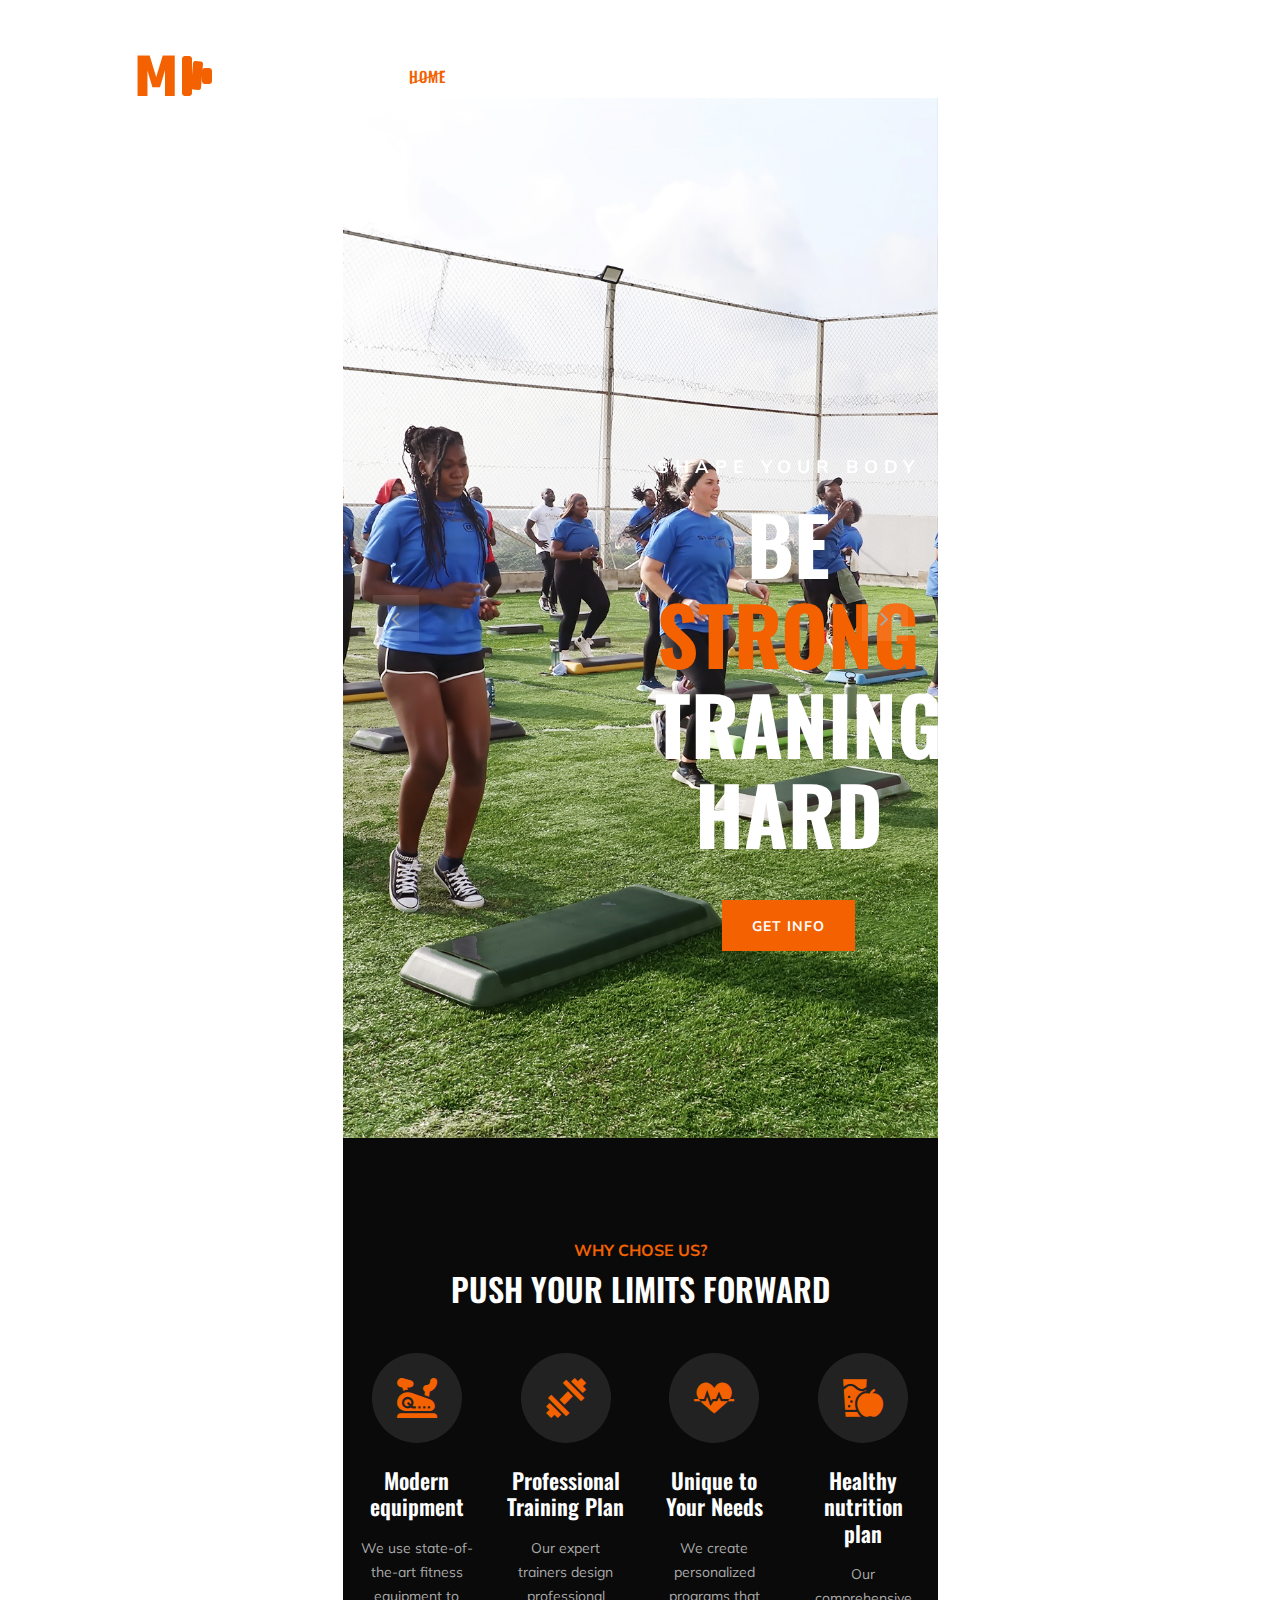
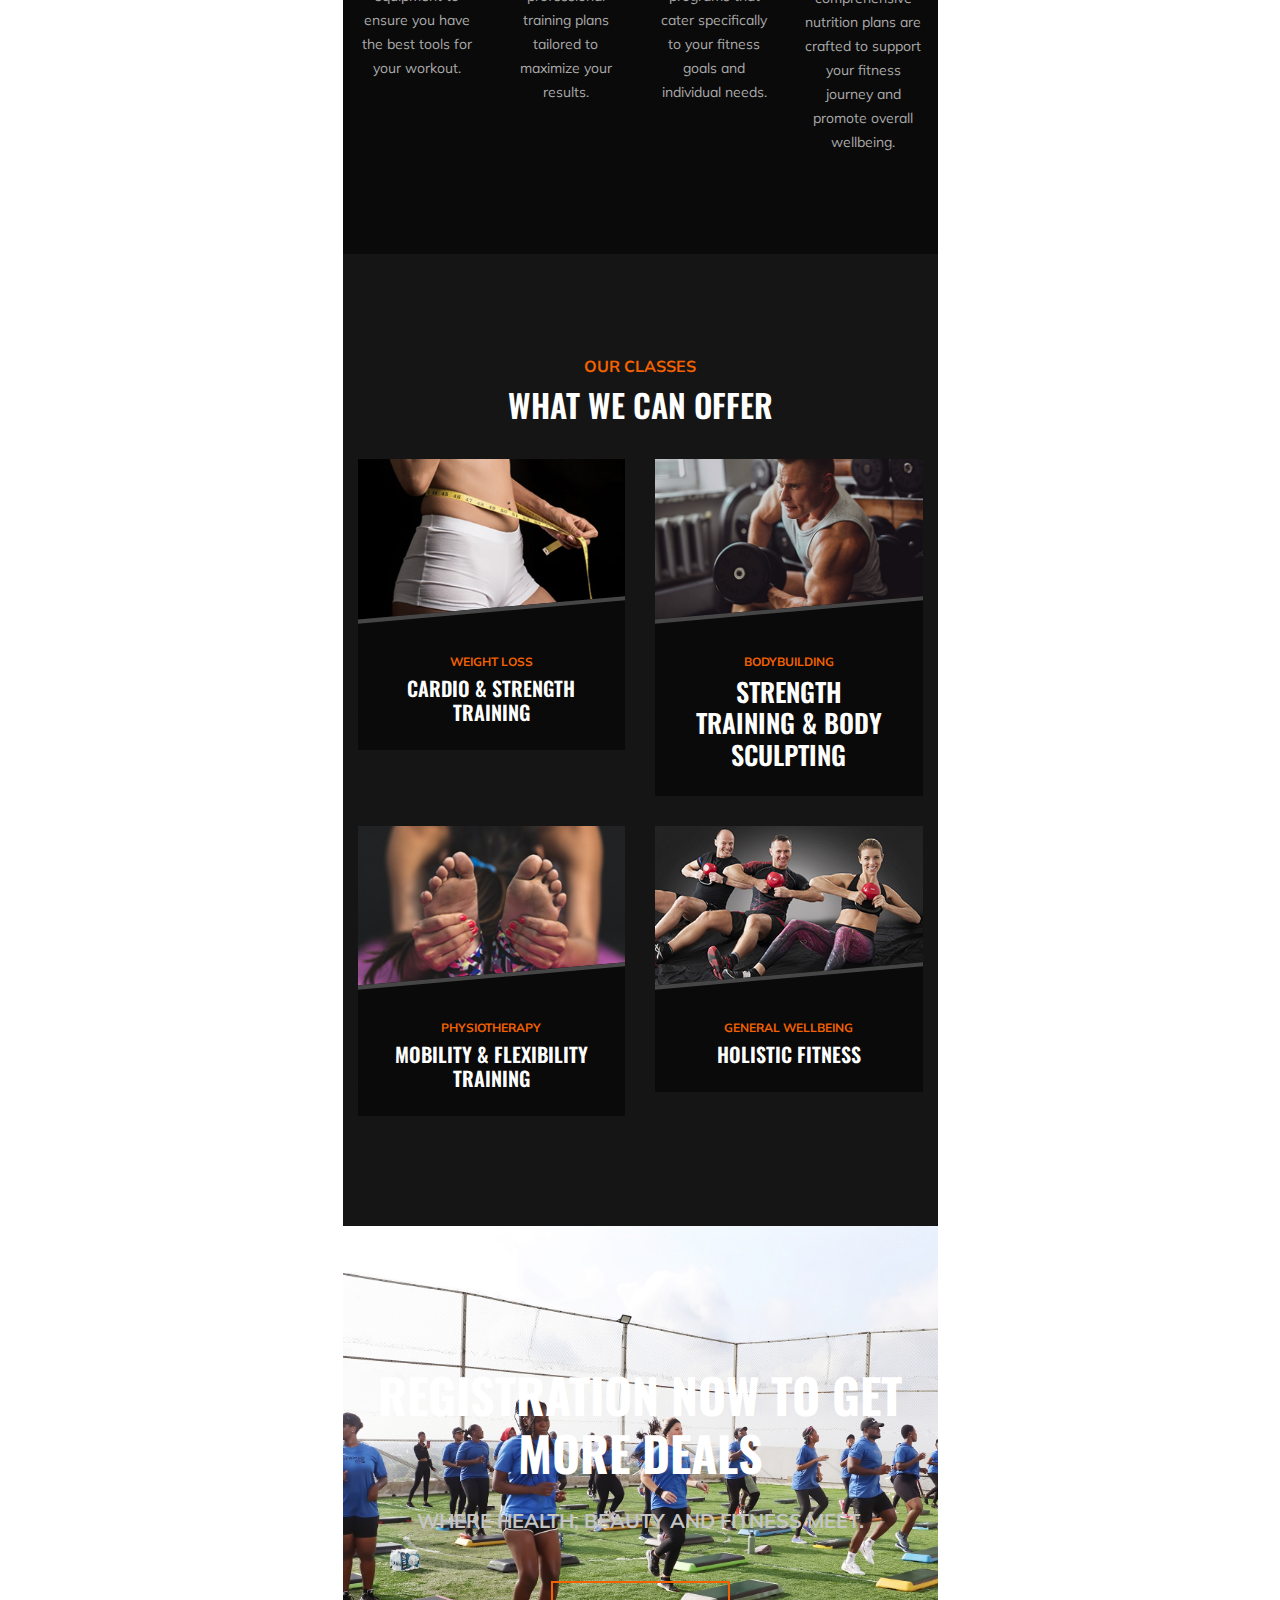
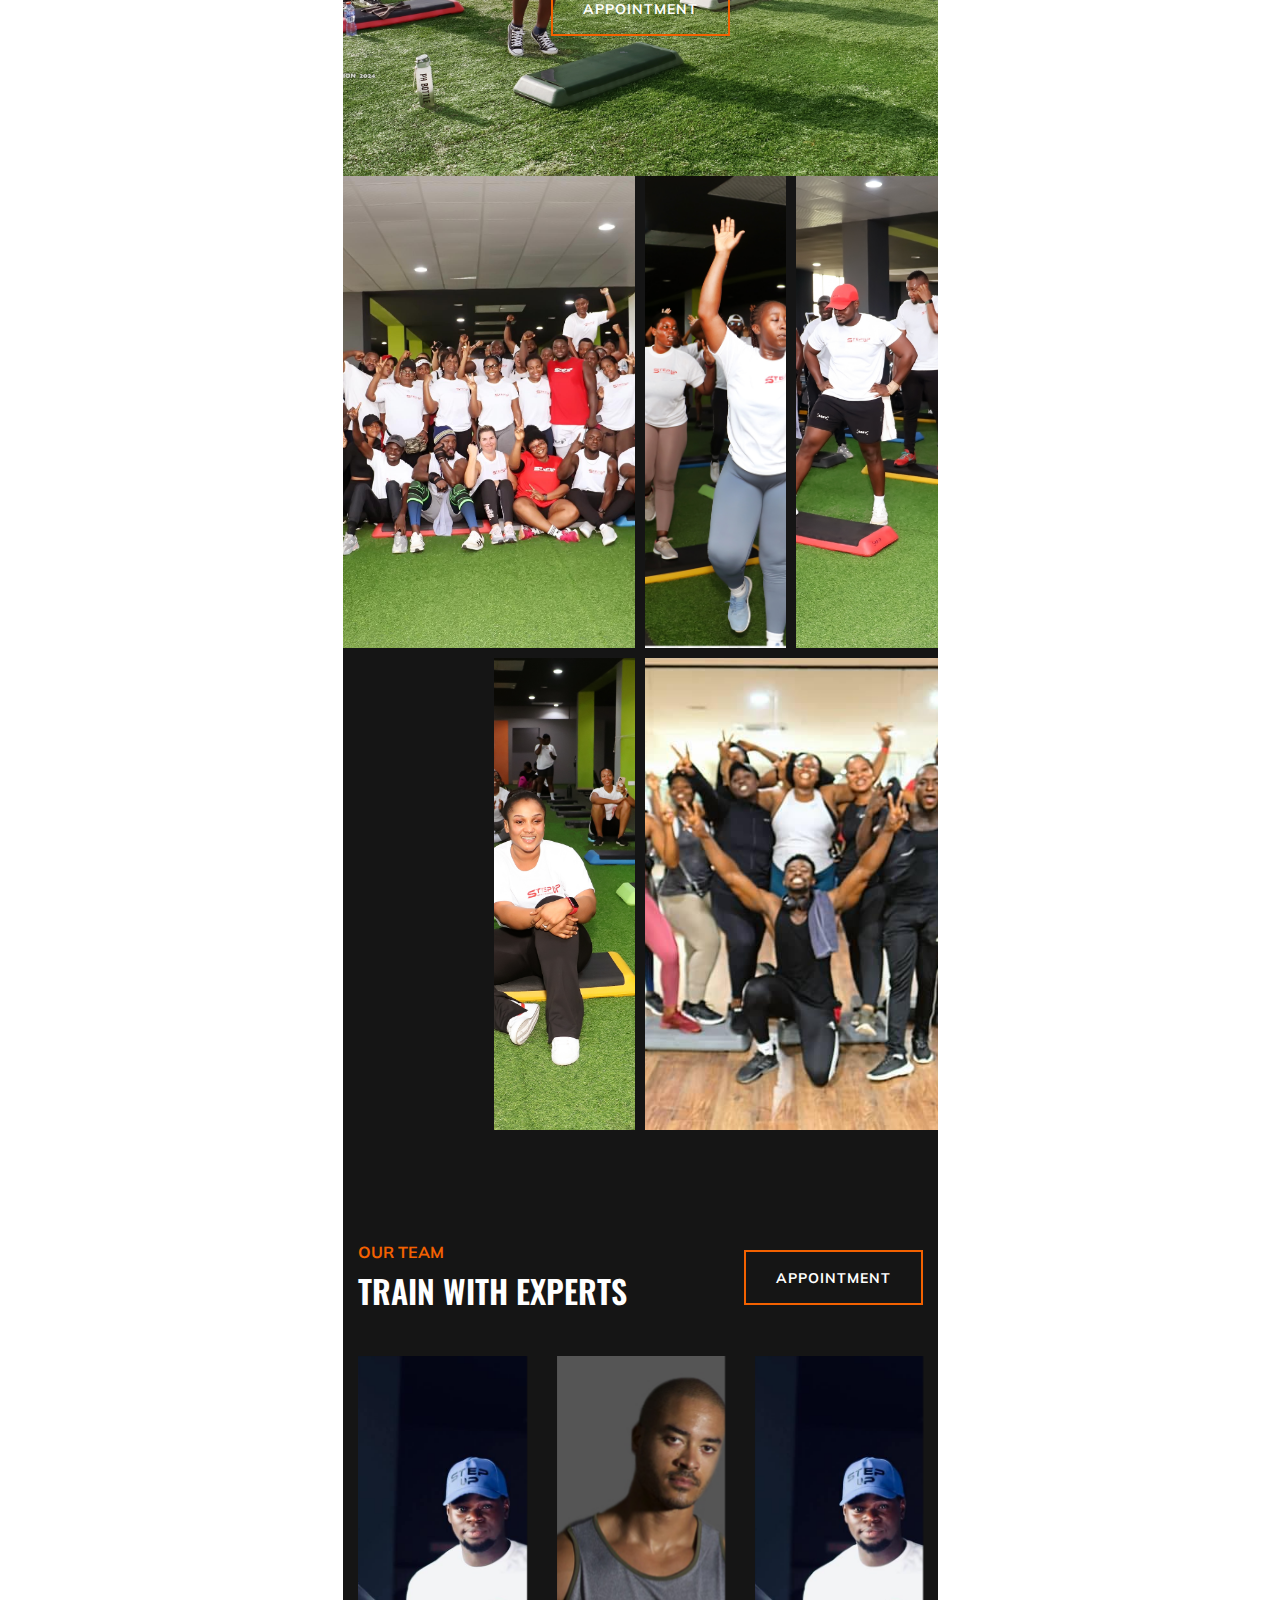
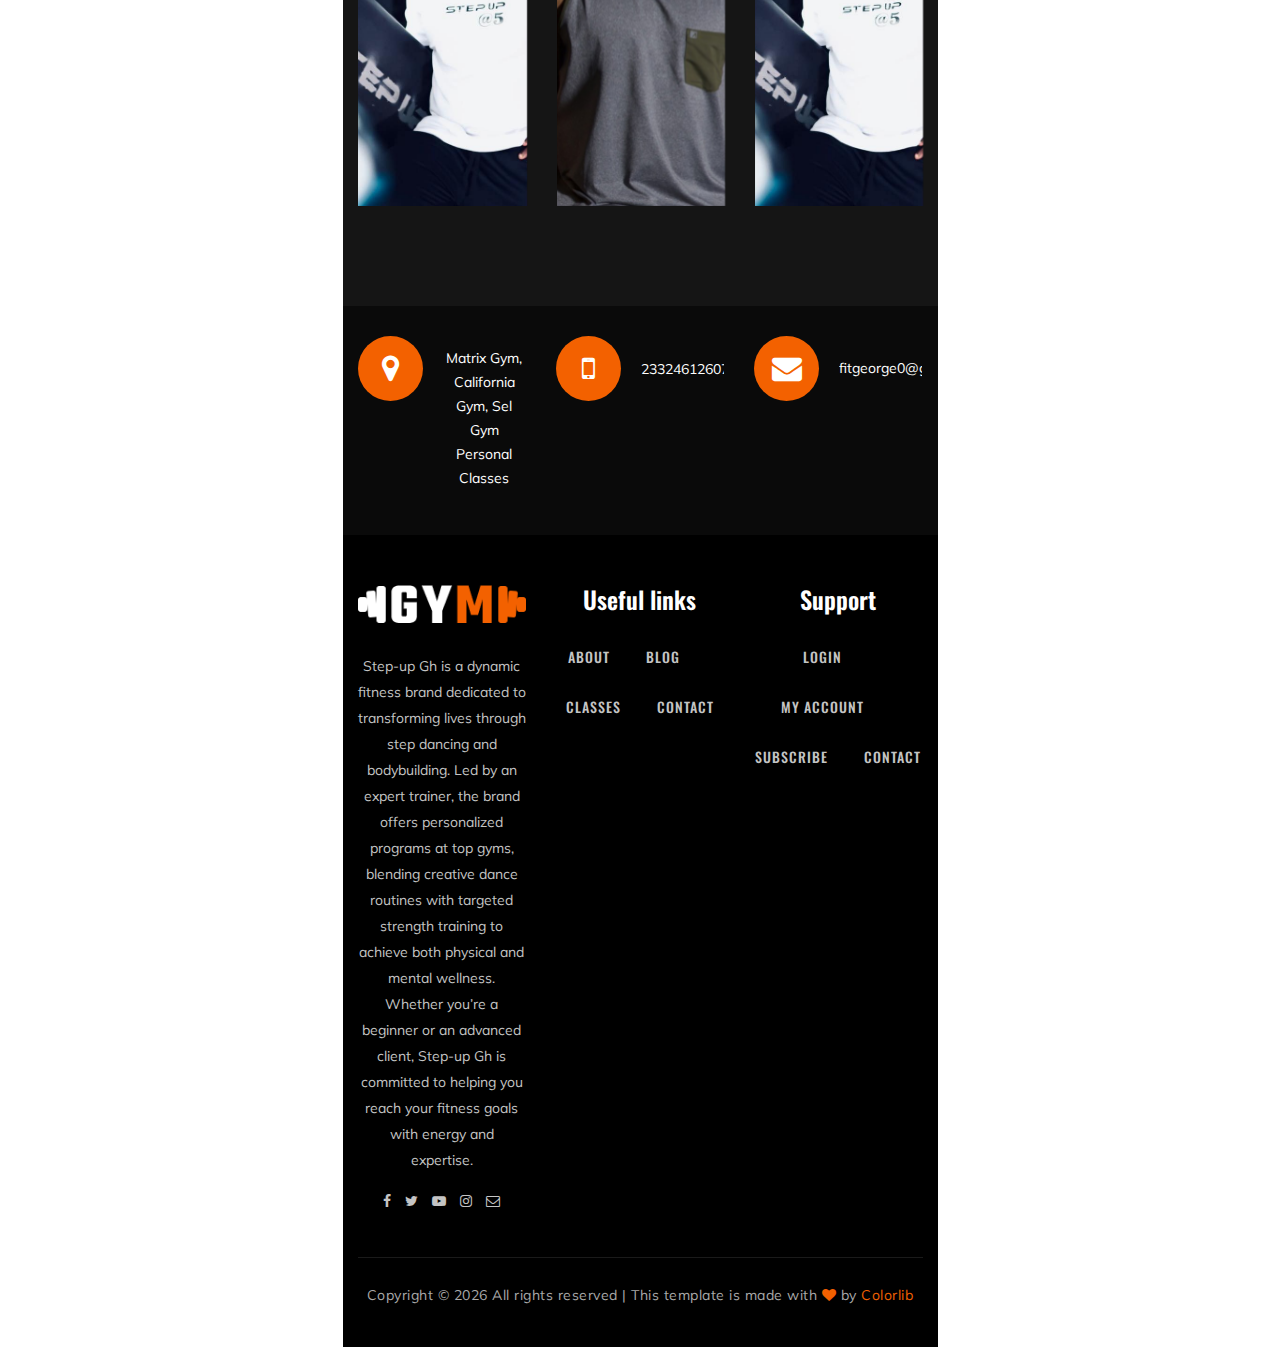
==== index.html @ 0d72da3b "initial commit" ====
<!DOCTYPE html>
<html lang="zxx">

<head>
    <meta charset="UTF-8">
    <meta name="description" content="Gym Template">
    <meta name="keywords" content="Gym, unica, creative, html">
    <meta name="viewport" content="width=device-width, initial-scale=1.0">
    <meta http-equiv="X-UA-Compatible" content="ie=edge">
    <title>Gym | Template</title>

    <!-- Google Font -->
    <link href="https://fonts.googleapis.com/css?family=Muli:300,400,500,600,700,800,900&display=swap" rel="stylesheet">
    <link href="https://fonts.googleapis.com/css?family=Oswald:300,400,500,600,700&display=swap" rel="stylesheet">

    <!-- Css Styles -->
    <link rel="stylesheet" href="css/bootstrap.min.css" type="text/css">
    <link rel="stylesheet" href="css/font-awesome.min.css" type="text/css">
    <link rel="stylesheet" href="css/flaticon.css" type="text/css">
    <link rel="stylesheet" href="css/owl.carousel.min.css" type="text/css">
    <link rel="stylesheet" href="css/barfiller.css" type="text/css">
    <link rel="stylesheet" href="css/magnific-popup.css" type="text/css">
    <link rel="stylesheet" href="css/slicknav.min.css" type="text/css">
    <link rel="stylesheet" href="css/style.css" type="text/css">
</head>

<body>
    <!-- Page Preloder -->
    <div id="preloder">
        <div class="loader"></div>
    </div>

    <!-- Offcanvas Menu Section Begin -->
    <div class="offcanvas-menu-overlay"></div>
    <div class="offcanvas-menu-wrapper">
        <div class="canvas-close">
            <i class="fa fa-close"></i>
        </div>
        <div class="canvas-search search-switch">
            <i class="fa fa-search"></i>
        </div>
        <nav class="canvas-menu mobile-menu">
            <ul>
                <li><a href="./index.html">Home</a></li>
                <li><a href="./about-us.html">About Us</a></li>
                <li><a href="./classes.html">Classes</a></li>
                <li><a href="./services.html">Services</a></li>
                <li><a href="./team.html">Our Team</a></li>
                <li><a href="#">Pages</a>
                    <ul class="dropdown">
                        <li><a href="./about-us.html">About us</a></li>
                        <li><a href="./class-timetable.html">Classes timetable</a></li>
                        <li><a href="./bmi-calculator.html">Bmi calculate</a></li>
                        <li><a href="./team.html">Our team</a></li>
                        <li><a href="./gallery.html">Gallery</a></li>
                        <li><a href="./blog.html">Our blog</a></li>
                        <li><a href="./404.html">404</a></li>
                    </ul>
                </li>
                <li><a href="./contact.html">Contact</a></li>
            </ul>
        </nav>
        <div id="mobile-menu-wrap"></div>
        <div class="canvas-social">
            <a href="https://web.facebook.com/Fitgeorg/?_rdc=1&_rdr"><i class="fa fa-facebook"></i></a>
            <a href="https://x.com/fitgeorge2"><i class="fa fa-twitter"></i></a>
            <a href="#"><i class="fa fa-youtube-play"></i></a>
            <a href="https://www.instagram.com/stepup.with.fitgeorge/"><i class="fa fa-instagram"></i></a>
        </div>
    </div>
    <!-- Offcanvas Menu Section End -->

    <!-- Header Section Begin -->
    <header class="header-section">
        <div class="container-fluid">
            <div class="row">
                <div class="col-lg-3">
                    <div class="logo">
                        <a href="./index.html">
                            <img src="img/logo.png" alt="">
                        </a>
                    </div>
                </div>
                <div class="col-lg-6">
                    <nav class="nav-menu">
                        <ul>
                            <li class="active"><a href="./index.html">Home</a></li>
                            <li><a href="./about-us.html">About Us</a></li>
                            <li><a href="./class-details.html">Classes</a></li>
                            <li><a href="./services.html">Services</a></li>
                            <li><a href="./team.html">Our Team</a></li>
                            <!-- <li><a href="#">Pages</a>
                                <ul class="dropdown">
                                    <li><a href="./about-us.html">About us</a></li>
                                    <li><a href="./class-timetable.html">Classes timetable</a></li>
                                    <li><a href="./bmi-calculator.html">Bmi calculate</a></li>
                                    <li><a href="./team.html">Our team</a></li>
                                    <li><a href="./gallery.html">Gallery</a></li>
                                    <li><a href="./blog.html">Our blog</a></li>
                                    <li><a href="./404.html">404</a></li>
                                </ul>
                            </li>
                            <li><a href="./contact.html">Contact</a></li>
                        </ul>
                    </nav>
                </div>
                <div class="col-lg-3">
                    <div class="top-option">
                        <div class="to-search search-switch">
                            <i class="fa fa-search"></i>
                        </div>
                        <div class="to-social">
                            <a href="https://web.facebook.com/Fitgeorg/?_rdc=1&_rdr"><i class="fa fa-facebook"></i></a>
                            <a href="https://x.com/fitgeorge2"><i class="fa fa-twitter"></i></a>
                            <a href="#"><i class="fa fa-youtube-play"></i></a>
                            <a href="https://www.instagram.com/stepup.with.fitgeorge/"><i
                                    class="fa fa-instagram"></i></a>
                        </div>
                    </div>
                </div>
            </div>
            <div class="canvas-open">
                <i class="fa fa-bars"></i>
            </div>
        </div>
    </header>
    <!-- Header End -->

                            <!-- Hero Section Begin -->
                            <section class="hero-section">
                                <div class="hs-slider owl-carousel">
                                    <div class="hs-item set-bg" data-setbg="img/hero/hero-1.jpg">
                                        <div class="container">
                                            <div class="row">
                                                <div class="col-lg-6 offset-lg-6">
                                                    <div class="hi-text">
                                                        <span>Shape your body</span>
                                                        <h1>Be <strong>strong</strong> traning hard</h1>
                                                        <a href="#" class="primary-btn">Get info</a>
                                                    </div>
                                                </div>
                                            </div>
                                        </div>
                                    </div>
                                    <div class="hs-item set-bg" data-setbg="img/hero/hero-2.jpg">
                                        <div class="container">
                                            <div class="row">
                                                <div class="col-lg-6 offset-lg-6">
                                                    <div class="hi-text">
                                                        <span>Shape your body</span>
                                                        <h1>Be <strong>strong</strong> traning hard</h1>
                                                        <a href="#" class="primary-btn">Get info</a>
                                                    </div>
                                                </div>
                                            </div>
                                        </div>
                                    </div>
                                </div>
                            </section>
                            <!-- Hero Section End -->

                            <!-- ChoseUs Section Begin -->
                            <section class="choseus-section spad">
                                <div class="container">
                                    <div class="row">
                                        <div class="col-lg-12">
                                            <div class="section-title">
                                                <span>Why chose us?</span>
                                                <h2>PUSH YOUR LIMITS FORWARD</h2>
                                            </div>
                                        </div>
                                    </div>
                                    <div class="row">
                                        <div class="col-lg-3 col-sm-6">
                                            <div class="cs-item">
                                                <span class="flaticon-034-stationary-bike"></span>
                                                <h4>Modern equipment</h4>
                                                <p>We use state-of-the-art fitness equipment to ensure you have the best
                                                    tools for your workout.
                                                </p>
                                            </div>
                                        </div>
                                        <div class="col-lg-3 col-sm-6">
                                            <div class="cs-item">
                                                <span class="flaticon-002-dumbell"></span>
                                                <h4>Professional Training Plan</h4>
                                                <p>Our expert trainers design professional training plans tailored to
                                                    maximize your results.</p>
                                            </div>
                                        </div>
                                        <div class="col-lg-3 col-sm-6">
                                            <div class="cs-item">
                                                <span class="flaticon-014-heart-beat"></span>
                                                <h4>Unique to Your Needs</h4>
                                                <p>We create personalized programs that cater specifically to your
                                                    fitness goals and individual
                                                    needs.</p>
                                            </div>
                                        </div>
                                        <div class="col-lg-3 col-sm-6">
                                            <div class="cs-item">
                                                <span class="flaticon-033-juice"></span>
                                                <h4>Healthy nutrition plan</h4>
                                                <p>Our comprehensive nutrition plans are crafted to support your fitness
                                                    journey and promote
                                                    overall wellbeing.</p>
                                            </div>
                                        </div>
                                    </div>
                                </div>
                            </section>
                            <!-- ChoseUs Section End -->

                            <!-- Classes Section Begin -->
                            <section class="classes-section spad">
                                <div class="container">
                                    <div class="row">
                                        <div class="col-lg-12">
                                            <div class="section-title">
                                                <span>Our Classes</span>
                                                <h2>WHAT WE CAN OFFER</h2>
                                            </div>
                                        </div>
                                    </div>
                                    <div class="row">
                                        <div class="col-lg-6 col-md-6">
                                            <div class="class-item">
                                                <div class="ci-pic">
                                                    <img src="img/classes/class-1.jpg" alt="">
                                                </div>
                                                <div class="ci-text">
                                                    <span>Weight Loss</span>
                                                    <h5>Cardio & Strength Training</h5>
                                                </div>
                                            </div>
                                        </div>
                                        <div class="col-lg-6 col-md-6">
                                            <div class="class-item">
                                                <div class="ci-pic">
                                                    <img src="img/classes/class-4.jpg" alt="">
                                                </div>
                                                <div class="ci-text">
                                                    <span>Bodybuilding</span>
                                                    <h4>Strength training & Body Sculpting</h4>
                                                </div>
                                            </div>
                                        </div>
                                        <div class="col-lg-6 col-md-6">
                                            <div class="class-item">
                                                <div class="ci-pic">
                                                    <img src="img/classes/class-2.jpg" alt="">
                                                </div>
                                                <div class="ci-text">
                                                    <span>Physiotherapy</span>
                                                    <h5>Mobility & Flexibility Training</h5>
                                                </div>
                                            </div>
                                        </div>
                                        <div class="col-lg-6 col-md-6">
                                            <div class="class-item">
                                                <div class="ci-pic">
                                                    <img src="img/classes/class-3.jpg" alt="">
                                                </div>
                                                <div class="ci-text">
                                                    <span>General Wellbeing</span>
                                                    <h5>Holistic Fitness</h5>
                                                </div>
                                            </div>
                                        </div>
                                    </div>
                                </div>
                            </section>
                            <!-- ChoseUs Section End -->

                            <!-- Banner Section Begin -->
                            <section class="banner-section set-bg" data-setbg="img/banner-bg.jpg">
                                <div class="container">
                                    <div class="row">
                                        <div class="col-lg-12 text-center">
                                            <div class="bs-text">
                                                <h2>registration now to get more deals</h2>
                                                <div class="bt-tips">Where health, beauty and fitness meet.</div>
                                                <a href="#" class="primary-btn  btn-normal">Appointment</a>
                                            </div>
                                        </div>
                                    </div>
                                </div>
                            </section>
                            <!-- Banner Section End -->

                            <!-- Gallery Section Begin -->
                            <div class="gallery-section">
                                <div class="gallery">
                                    <div class="grid-sizer"></div>
                                    <div class="gs-item grid-wide set-bg" data-setbg="img/gallery/gallery-1.jpg">
                                        <a href="img/gallery/gallery-1.jpg" class="thumb-icon image-popup"><i
                                                class="fa fa-picture-o"></i></a>
                                    </div>
                                    <div class="gs-item set-bg" data-setbg="img/gallery/gallery-2.jpg">
                                        <a href="img/gallery/gallery-2.jpg" class="thumb-icon image-popup"><i
                                                class="fa fa-picture-o"></i></a>
                                    </div>
                                    <div class="gs-item set-bg" data-setbg="img/gallery/gallery-3.jpg">
                                        <a href="img/gallery/gallery-3.jpg" class="thumb-icon image-popup"><i
                                                class="fa fa-picture-o"></i></a>
                                    </div>
                                    <div class="gs-item set-bg" data-setbg="img/gallery/gallery-4.jpg">
                                        <a href="img/gallery/gallery-4.jpg" class="thumb-icon image-popup"><i
                                                class="fa fa-picture-o"></i></a>
                                    </div>
                                    <div class="gs-item set-bg" data-setbg="img/gallery/gallery-5.jpg">
                                        <a href="img/gallery/gallery-5.jpg" class="thumb-icon image-popup"><i
                                                class="fa fa-picture-o"></i></a>
                                    </div>
                                    <div class="gs-item grid-wide set-bg" data-setbg="img/gallery/gallery-6.jpg">
                                        <a href="img/gallery/gallery-6.jpg" class="thumb-icon image-popup"><i
                                                class="fa fa-picture-o"></i></a>
                                    </div>
                                </div>
                            </div>
                            <!-- Gallery Section End -->

                            <!-- Team Section Begin -->
                            <section class="team-section spad">
                                <div class="container">
                                    <div class="row">
                                        <div class="col-lg-12">
                                            <div class="team-title">
                                                <div class="section-title">
                                                    <span>Our Team</span>
                                                    <h2>TRAIN WITH EXPERTS</h2>
                                                </div>
                                                <a href="#"
                                                    class="primary-btn btn-normal appoinment-btn">appointment</a>
                                            </div>
                                        </div>
                                    </div>
                                    <div class="row">
                                        <div class="ts-slider owl-carousel">
                                            <div class="col-lg-4">
                                                <div class="ts-item set-bg" data-setbg="img/team/team-1.jpg">
                                                    <div class="ts_text">
                                                        <h4>Fit George</h4>
                                                        <span>Gym Trainer</span>
                                                    </div>
                                                </div>
                                            </div>
                                            <div class="col-lg-4">
                                                <div class="ts-item set-bg" data-setbg="img/team/team-2.jpg">
                                                    <div class="ts_text">
                                                        <h4>Athart Rachel</h4>
                                                        <span>Gym Trainer</span>
                                                    </div>
                                                </div>
                                            </div>
                                        </div>
                                    </div>
                                </div>
                            </section>
                            <!-- Team Section End -->

                            <!-- Get In Touch Section Begin -->
                            <div class="gettouch-section">
                                <div class="container">
                                    <div class="row">
                                        <div class="col-md-4">
                                            <div class="gt-text">
                                                <i class="fa fa-map-marker"></i>
                                                <p>Matrix Gym, California Gym, Sel Gym <br /> Personal Classes</p>
                                            </div>
                                        </div>
                                        <div class="col-md-4">
                                            <div class="gt-text">
                                                <i class="fa fa-mobile"></i>
                                                <ul>
                                                    <li>233246126075</li>

                                                </ul>
                                            </div>
                                        </div>
                                        <div class="col-md-4">
                                            <div class="gt-text email">
                                                <i class="fa fa-envelope"></i>
                                                <p>fitgeorge0@gmail.com</p>
                                            </div>
                                        </div>
                                    </div>
                                </div>
                            </div>
                            <!-- Get In Touch Section End -->

                            <!-- Footer Section Begin -->
                            <section class="footer-section">
                                <div class="container">
                                    <div class="row">
                                        <div class="col-lg-4">
                                            <div class="fs-about">
                                                <div class="fa-logo">
                                                    <a href="#"><img src="img/logo.png" alt=""></a>
                                                </div>
                                                <p>Step-up Gh is a dynamic fitness brand dedicated to transforming lives
                                                    through step dancing
                                                    and bodybuilding. Led by an expert trainer, the brand offers
                                                    personalized programs at top
                                                    gyms, blending creative dance routines with targeted strength
                                                    training to achieve both
                                                    physical and mental wellness. Whether you’re a beginner or an
                                                    advanced client, Step-up Gh is
                                                    committed to helping you reach your fitness goals with energy and
                                                    expertise.</p>
                                                <div class="fa-social">
                                                    <a href="https://web.facebook.com/Fitgeorg/?_rdc=1&_rdr"><i
                                                            class="fa fa-facebook"></i></a>
                                                    <a href="https://x.com/fitgeorge2"><i class="fa fa-twitter"></i></a>
                                                    <a href="#"><i class="fa fa-youtube-play"></i></a>
                                                    <a href="https://www.instagram.com/stepup.with.fitgeorge/"><i
                                                            class="fa fa-instagram"></i></a>
                                                    <a href="fitgeorge0@gmail.com"><i class="fa  fa-envelope-o"></i></a>
                                                </div>
                                            </div>
                                        </div>
                                        <div class="col-lg-4 col-md-3 col-sm-6">
                                            <div class="fs-widget">
                                                <h4>Useful links</h4>
                                                <ul>
                                                    <li><a href="#">About</a></li>
                                                    <li><a href="#">Blog</a></li>
                                                    <li><a href="#">Classes</a></li>
                                                    <li><a href="#">Contact</a></li>
                                                </ul>
                                            </div>
                                        </div>
                                        <div class="col-lg-4 col-md-3 col-sm-6">
                                            <div class="fs-widget">
                                                <h4>Support</h4>
                                                <ul>
                                                    <li><a href="#">Login</a></li>
                                                    <li><a href="#">My account</a></li>
                                                    <li><a href="#">Subscribe</a></li>
                                                    <li><a href="#">Contact</a></li>
                                                </ul>
                                            </div>
                                        </div>

                                    </div>
                                    <div class="row">
                                        <div class="col-lg-12 text-center">
                                            <div class="copyright-text">
                                                <p><!-- Link back to Colorlib can't be removed. Template is licensed under CC BY 3.0. -->
                                                    Copyright &copy;
                                                    <script>document.write(new Date().getFullYear());</script> All
                                                    rights reserved | This
                                                    template is made with <i class="fa fa-heart" aria-hidden="true"></i>
                                                    by <a href="https://colorlib.com" target="_blank">Colorlib</a>
                                                    <!-- Link back to Colorlib can't be removed. Template is licensed under CC BY 3.0. -->
                                                </p>
                                            </div>
                                        </div>
                                    </div>
                                </div>
                            </section>
                            <!-- Footer Section End -->

                            <!-- Search model Begin -->
                            <div class="search-model">
                                <div class="h-100 d-flex align-items-center justify-content-center">
                                    <div class="search-close-switch">+</div>
                                    <form class="search-model-form">
                                        <input type="text" id="search-input" placeholder="Search here.....">
                                    </form>
                                </div>
                            </div>
                            <!-- Search model end -->

                            <!-- Js Plugins -->
                            <script src="js/jquery-3.3.1.min.js"></script>
                            <script src="js/bootstrap.min.js"></script>
                            <script src="js/jquery.magnific-popup.min.js"></script>
                            <script src="js/masonry.pkgd.min.js"></script>
                            <script src="js/jquery.barfiller.js"></script>
                            <script src="js/jquery.slicknav.js"></script>
                            <script src="js/owl.carousel.min.js"></script>
                            <script src="js/main.js"></script>



</body>

</html>
---- css/flaticon.css ----
/*
  	Flaticon icon font: Flaticon
  	Creation date: 19/02/2019 07:27
  	*/

@font-face {
  font-family: "Flaticon";
  src: url("../fonts/Flaticon.eot");
  src: url("../fonts/Flaticon.eot?#iefix") format("embedded-opentype"),
       url("../fonts/Flaticon.woff2") format("woff2"),
       url("../fonts/Flaticon.woff") format("woff"),
       url("../fonts/Flaticon.ttf") format("truetype"),
       url("../fonts/Flaticon.svg#Flaticon") format("svg");
  font-weight: normal;
  font-style: normal;
}

@media screen and (-webkit-min-device-pixel-ratio:0) {
  @font-face {
    font-family: "Flaticon";
    src: url("../fonts/Flaticon.svg#Flaticon") format("svg");
  }
}

[class^="flaticon-"]:before, [class*=" flaticon-"]:before,
[class^="flaticon-"]:after, [class*=" flaticon-"]:after {   
  font-family: Flaticon;
  font-size: 40px;
  font-style: normal;
  margin-left: 0;
}

.flaticon-001-mattress:before { content: "\f100"; }
.flaticon-002-dumbell:before { content: "\f101"; }
.flaticon-003-weight:before { content: "\f102"; }
.flaticon-004-measuring-tape:before { content: "\f103"; }
.flaticon-005-clipboard:before { content: "\f104"; }
.flaticon-006-weight-1:before { content: "\f105"; }
.flaticon-007-rings:before { content: "\f106"; }
.flaticon-008-calendar:before { content: "\f107"; }
.flaticon-009-smartwatch:before { content: "\f108"; }
.flaticon-010-lockers:before { content: "\f109"; }
.flaticon-011-punching-ball:before { content: "\f10a"; }
.flaticon-012-bag:before { content: "\f10b"; }
.flaticon-013-balance:before { content: "\f10c"; }
.flaticon-014-heart-beat:before { content: "\f10d"; }
.flaticon-015-proteins:before { content: "\f10e"; }
.flaticon-016-fitness:before { content: "\f10f"; }
.flaticon-017-pull-up-bar:before { content: "\f110"; }
.flaticon-018-scale:before { content: "\f111"; }
.flaticon-019-bands:before { content: "\f112"; }
.flaticon-020-smartphone:before { content: "\f113"; }
.flaticon-021-tshirt:before { content: "\f114"; }
.flaticon-022-short:before { content: "\f115"; }
.flaticon-023-dumbbells:before { content: "\f116"; }
.flaticon-024-jumping-rope:before { content: "\f117"; }
.flaticon-025-fitness-1:before { content: "\f118"; }
.flaticon-026-gym:before { content: "\f119"; }
.flaticon-027-fitness-2:before { content: "\f11a"; }
.flaticon-028-weightlifting:before { content: "\f11b"; }
.flaticon-029-wheel:before { content: "\f11c"; }
.flaticon-030-dumbbells-1:before { content: "\f11d"; }
.flaticon-031-workout:before { content: "\f11e"; }
.flaticon-032-bottle:before { content: "\f11f"; }
.flaticon-033-juice:before { content: "\f120"; }
.flaticon-034-stationary-bike:before { content: "\f121"; }
.flaticon-035-punching-ball-1:before { content: "\f122"; }
.flaticon-036-timer:before { content: "\f123"; }
.flaticon-037-medal:before { content: "\f124"; }
.flaticon-038-treadmill:before { content: "\f125"; }
.flaticon-039-syringe:before { content: "\f126"; }
.flaticon-040-whistle:before { content: "\f127"; }
.flaticon-041-chest:before { content: "\f128"; }
.flaticon-042-pills:before { content: "\f129"; }
.flaticon-043-mp3:before { content: "\f12a"; }
.flaticon-044-no-smoking:before { content: "\f12b"; }
.flaticon-045-boxing-gloves:before { content: "\f12c"; }
.flaticon-046-gloves:before { content: "\f12d"; }
.flaticon-047-buck:before { content: "\f12e"; }
.flaticon-048-headgear:before { content: "\f12f"; }
.flaticon-049-hand-grip:before { content: "\f130"; }
.flaticon-050-no-fast-food:before { content: "\f131"; }
---- css/barfiller.css ----
body {
    font-family: Arial;
}

.barfiller {
    width:100%;
    height:12px;
    background:#fcfcfc;
    border:1px solid #ccc;
    position:relative;
    margin-bottom:20px;
    box-shadow: inset 1px 4px 9px -6px rgba(0,0,0,.5); 
    -moz-box-shadow: inset 1px 4px 9px -6px rgba(0,0,0,.5); 
}

.barfiller .fill {
    display:block;
    position:relative;
    width:0px;
    height:100%;
    background:#333;
    z-index:1;
}

.barfiller .tipWrap {
    display:none;
}

.barfiller .tip {
    margin-top:-30px;
    padding:2px 4px;
    font-size:11px;
    color:#fff;
    left:0px;
    position: relative;;
    z-index:2;
    background: #333;
} 

.barfiller .tip:after {
    border:solid;
    border-color:rgba(0,0,0,.8) transparent;
    border-width:6px 6px 0 6px;
    content:"";
    display:block;
    position:absolute;
    left:9px;
    top:100%;
    z-index:9
}
---- css/style.css ----
/******************************************************************
  Template Name: Gym
  Description:  Gym Fitness HTML Template
  Author: Colorlib
  Author URI: https://colorlib.com
  Version: 1.0
  Created: Colorlib
******************************************************************/

/*------------------------------------------------------------------
[Table of contents]

1.  Template default CSS
	1.1	Variables
	1.2	Mixins
	1.3	Flexbox
	1.4	Reset
2.  Helper Css
3.  Header Section
4.  Hero Section
5.  Service Section
6.  Class Section
7.  Price Plan Section
8.  Trainer Section
9.  Contact
10.  Footer Style

-------------------------------------------------------------------*/

/*----------------------------------------*/

/* Template default CSS
/*----------------------------------------*/

html,
body {
	height: 100%;
	font-family: "Muli", sans-serif;
	-webkit-font-smoothing: antialiased;
	font-smoothing: antialiased;
}

h1,
h2,
h3,
h4,
h5,
h6 {
	margin: 0;
	color: #111111;
	font-weight: 400;
	font-family: "Oswald", sans-serif;
}

h1 {
	font-size: 70px;
}

h2 {
	font-size: 36px;
}

h3 {
	font-size: 30px;
}

h4 {
	font-size: 24px;
}

h5 {
	font-size: 18px;
}

h6 {
	font-size: 16px;
}

p {
	font-size: 14px;
	font-family: "Muli", sans-serif;
	color: #a9a9a9;
	font-weight: 400;
	line-height: 24px;
	margin: 0 0 15px 0;
}

img {
	max-width: 100%;
}

input:focus,
select:focus,
button:focus,
textarea:focus {
	outline: none;
}

a:hover,
a:focus {
	text-decoration: none;
	outline: none;
	color: #fff;
}

ul,
ol {
	padding: 0;
	margin: 0;
}

/*---------------------
  Helper CSS
-----------------------*/

.section-title {
	margin-bottom: 45px;
	text-align: center;
}

.section-title span {
	font-size: 16px;
	color: #f36100;
	text-transform: uppercase;
	font-weight: 700;
}

.section-title h2 {
	color: #ffffff;
	font-size: 32px;
	font-weight: 600;
	text-transform: uppercase;
	margin-top: 8px;
}

.set-bg {
	background-repeat: no-repeat;
	background-size: cover;
	background-position: top center;
}

.spad {
	padding-top: 100px;
	padding-bottom: 100px;
}

.spad-2 {
	padding-top: 50px;
	padding-bottom: 70px;
}

.text-white h1,
.text-white h2,
.text-white h3,
.text-white h4,
.text-white h5,
.text-white h6,
.text-white p,
.text-white span,
.text-white li,
.text-white a {
	color: #fff;
}

/* buttons */

.primary-btn {
	display: inline-block;
	font-size: 14px;
	padding: 17px 30px 16px;
	color: #ffffff;
	background: #f36100;
	line-height: normal;
	letter-spacing: 1px;
	text-transform: uppercase;
	font-weight: 700;
}

.primary-btn.btn-normal {
	-webkit-transition: all 0.3s;
	-o-transition: all 0.3s;
	transition: all 0.3s;
}

.primary-btn.btn-normal:hover {
	background: #f36100;
	border-color: #f36100;
}

/* Preloder */

#preloder {
	position: fixed;
	width: 100%;
	height: 100%;
	top: 0;
	left: 0;
	z-index: 999999;
	background: #000;
}

.loader {
	width: 40px;
	height: 40px;
	position: absolute;
	top: 50%;
	left: 50%;
	margin-top: -13px;
	margin-left: -13px;
	border-radius: 60px;
	animation: loader 0.8s linear infinite;
	-webkit-animation: loader 0.8s linear infinite;
}

@keyframes loader {
	0% {
		-webkit-transform: rotate(0deg);
		transform: rotate(0deg);
		border: 4px solid #f44336;
		border-left-color: transparent;
	}
	50% {
		-webkit-transform: rotate(180deg);
		transform: rotate(180deg);
		border: 4px solid #673ab7;
		border-left-color: transparent;
	}
	100% {
		-webkit-transform: rotate(360deg);
		transform: rotate(360deg);
		border: 4px solid #f44336;
		border-left-color: transparent;
	}
}

@-webkit-keyframes loader {
	0% {
		-webkit-transform: rotate(0deg);
		border: 4px solid #f44336;
		border-left-color: transparent;
	}
	50% {
		-webkit-transform: rotate(180deg);
		border: 4px solid #673ab7;
		border-left-color: transparent;
	}
	100% {
		-webkit-transform: rotate(360deg);
		border: 4px solid #f44336;
		border-left-color: transparent;
	}
}

.spacial-controls {
	position: fixed;
	width: 111px;
	height: 91px;
	top: 0;
	right: 0;
	z-index: 999;
}

.spacial-controls .search-switch {
	display: block;
	height: 100%;
	padding-top: 30px;
	background: #323232;
	text-align: center;
	cursor: pointer;
}

.search-model {
	display: none;
	position: fixed;
	width: 100%;
	height: 100%;
	left: 0;
	top: 0;
	background: #000;
	z-index: 99999;
}

.search-model-form {
	padding: 0 15px;
}

.search-model-form input {
	width: 500px;
	font-size: 40px;
	border: none;
	border-bottom: 2px solid #333;
	background: none;
	color: #999;
}

.search-close-switch {
	position: absolute;
	width: 50px;
	height: 50px;
	background: #333;
	color: #fff;
	text-align: center;
	border-radius: 50%;
	font-size: 28px;
	line-height: 28px;
	top: 30px;
	cursor: pointer;
	-webkit-transform: rotate(45deg);
	-ms-transform: rotate(45deg);
	transform: rotate(45deg);
	display: -webkit-box;
	display: -ms-flexbox;
	display: flex;
	-webkit-box-align: center;
	-ms-flex-align: center;
	align-items: center;
	-webkit-box-pack: center;
	-ms-flex-pack: center;
	justify-content: center;
}

/*---------------------
  Header
-----------------------*/

.header-section {
	position: absolute;
	left: 0;
	top: 0;
	width: 100%;
	padding: 0 15px;
	padding-top: 55px;
	z-index: 99;
}

.logo a {
	display: inline-block;
}

.nav-menu {
	text-align: center;
}

.nav-menu ul li {
	list-style: none;
	display: inline-block;
	margin-right: 32px;
	position: relative;
	z-index: 1;
}

.nav-menu ul li .dropdown {
	position: absolute;
	left: -30px;
	top: 58px;
	width: 180px;
	background: #252525;
	z-index: 99;
	text-align: left;
	padding: 13px 0 20px;
	opacity: 0;
	visibility: hidden;
	-webkit-transition: all 0.3s;
	-o-transition: all 0.3s;
	transition: all 0.3s;
}

.nav-menu ul li .dropdown li {
	margin-right: 0;
	display: block;
}

.nav-menu ul li .dropdown li a {
	display: block;
	text-transform: none;
	padding: 6px 0 6px 30px;
	font-weight: 400;
}

.nav-menu ul li .dropdown li a:after {
	display: none;
}

.nav-menu ul li:last-child {
	margin-right: 0;
}

.nav-menu ul li.active>a {
	color: #f36100;
}

.nav-menu ul li.active>a:after {
	opacity: 1;
}

.nav-menu ul li:hover>a {
	color: #f36100;
}

.nav-menu ul li:hover>a:after {
	opacity: 1;
}

.nav-menu ul li:hover .dropdown {
	opacity: 1;
	visibility: visible;
}

.nav-menu ul li a {
	color: #ffffff;
	display: block;
	font-size: 15px;
	font-weight: 500;
	text-transform: uppercase;
	letter-spacing: 1px;
	font-family: "Oswald", sans-serif;
	padding: 10px 0px;
	position: relative;
	-webkit-transition: all 0.3s;
	-o-transition: all 0.3s;
	transition: all 0.3s;
}

.nav-menu ul li a:after {
	position: absolute;
	left: 0;
	top: 22px;
	height: 1px;
	width: 100%;
	background: #f36100;
	content: "";
	-webkit-transform: rotate(-20deg);
	-ms-transform: rotate(-20deg);
	transform: rotate(-20deg);
	opacity: 0;
	-webkit-transition: all 0.3s;
	-o-transition: all 0.3s;
	transition: all 0.3s;
}

.top-option {
	text-align: right;
	padding: 9px 0;
}

.top-option .to-search {
	display: inline-block;
	padding-right: 20px;
	position: relative;
}

.top-option .to-search:after {
	position: absolute;
	right: 0;
	top: 5px;
	height: 15px;
	width: 1px;
	background: rgba(255, 255, 255, 0.3);
	content: "";
}

.top-option .to-search i {
	font-size: 16px;
	color: #ffffff;
	cursor: pointer;
}

.top-option .to-social {
	display: inline-block;
}

.top-option .to-social a {
	display: inline-block;
	color: #ffffff;
	font-size: 16px;
	margin-left: 15px;
}

.offcanvas-menu-wrapper {
	display: none;
}

.canvas-open {
	display: none;
}

/*---------------------
  Hero Section
-----------------------*/

.hs-slider.owl-carousel .owl-item.active .hs-item .hi-text span {
	position: relative;
	top: 0;
	-webkit-transition: all 0.2s ease 0.2s;
	-o-transition: all 0.2s ease 0.2s;
	transition: all 0.2s ease 0.2s;
	opacity: 1;
}

.hs-slider.owl-carousel .owl-item.active .hs-item .hi-text h1 {
	position: relative;
	top: 0;
	-webkit-transition: all 0.4s ease 0.4s;
	-o-transition: all 0.4s ease 0.4s;
	transition: all 0.4s ease 0.4s;
	opacity: 1;
}

.hs-slider.owl-carousel .owl-item.active .hs-item .hi-text .primary-btn {
	position: relative;
	top: 0;
	-webkit-transition: all 0.6s ease 0.6s;
	-o-transition: all 0.6s ease 0.6s;
	transition: all 0.6s ease 0.6s;
	opacity: 1;
}

.hs-slider.owl-carousel .owl-nav button {
	height: 46px;
	width: 46px;
	color: #a9a9a9;
	background: rgba(255, 255, 255, 0.1);
	line-height: 46px;
	text-align: center;
	position: absolute;
	font-size: 24px;
	left: 30px;
	top: 50%;
	-webkit-transform: translateY(-23px);
	-ms-transform: translateY(-23px);
	transform: translateY(-23px);
}

.hs-slider.owl-carousel .owl-nav button.owl-next {
	left: auto;
	right: 30px;
}

.hs-slider .hs-item {
	height: 1040px;
	display: -webkit-box;
	display: -ms-flexbox;
	display: flex;
	-ms-flex-line-pack: center;
	align-content: center;
	padding-top: 355px;
}

.hs-slider .hs-item .hi-text span {
	display: block;
	font-size: 18px;
	color: #ffffff;
	text-transform: uppercase;
	font-weight: 700;
	letter-spacing: 6px;
	margin-bottom: 18px;
	position: relative;
	top: 100px;
	opacity: 0;
}

.hs-slider .hs-item .hi-text h1 {
	font-size: 80px;
	color: #ffffff;
	font-weight: 700;
	text-transform: uppercase;
	line-height: 90px;
	margin-bottom: 42px;
	position: relative;
	top: 100px;
	opacity: 0;
}

.hs-slider .hs-item .hi-text h1 strong {
	color: #f36100;
}

.hs-slider .hs-item .hi-text .primary-btn {
	position: relative;
	top: 100px;
	opacity: 0;
}

/*---------------------
  ChoseUs Section
-----------------------*/

.choseus-section {
	background: #0a0a0a;
	padding-bottom: 70px;
}

.cs-item {
	text-align: center;
	margin-bottom: 30px;
}

.cs-item:hover span {
	background: #f36100;
	color: #ffffff;
}

.cs-item span {
	height: 90px;
	width: 90px;
	background: rgba(255, 255, 255, 0.1);
	border-radius: 50%;
	display: inline-block;
	color: #f36100;
	line-height: 90px;
	text-align: center;
	-webkit-transition: all 0.3s;
	-o-transition: all 0.3s;
	transition: all 0.3s;
}

.cs-item h4 {
	color: #ffffff;
	font-size: 22px;
	font-weight: 600;
	margin-top: 24px;
	margin-bottom: 16px;
}

/*---------------------
  Classes Section
-----------------------*/

.classes-section {
	background: #151515;
	padding-bottom: 80px;
}

.classes-section .section-title {
	margin-bottom: 35px;
}

.class-item {
	overflow: hidden;
	margin-bottom: 30px;
}

.class-item .ci-pic img {
	min-width: 100%;
}

.class-item .ci-text {
	background: #0a0a0a;
	position: relative;
	padding: 10px 30px 26px 30px;
	z-index: 1;
}

.class-item .ci-text:after {
	position: absolute;
	left: -5px;
	top: -44px;
	height: 100px;
	width: 600px;
	border-top: 4px solid #464646;
	background: #0a0a0a;
	content: "";
	-webkit-transform: rotate(-5deg);
	-ms-transform: rotate(-5deg);
	transform: rotate(-5deg);
	z-index: -1;
}

.class-item .ci-text span {
	color: #f36100;
	font-size: 12px;
	text-transform: uppercase;
	font-weight: 700;
}

.class-item .ci-text h5 {
	font-size: 20px;
	color: #ffffff;
	font-weight: 600;
	text-transform: uppercase;
	margin-top: 4px;
}

.class-item .ci-text h4 {
	font-size: 26px;
	color: #ffffff;
	font-weight: 600;
	text-transform: uppercase;
	margin-top: 4px;
}

.class-item .ci-text a {
	display: inline-block;
	width: 46px;
	height: 46px;
	background: rgba(255, 255, 255, 0.1);
	line-height: 46px;
	text-align: center;
	font-size: 24px;
	color: #ffffff;
	position: absolute;
	right: 30px;
	bottom: 26px;
}

/*---------------------
  Banner Section
-----------------------*/

.banner-section {
	height: 550px;
	display: -webkit-box;
	display: -ms-flexbox;
	display: flex;
	-webkit-box-align: center;
	-ms-flex-align: center;
	align-items: center;
	-webkit-box-pack: center;
	-ms-flex-pack: center;
	justify-content: center;
}

.bs-text.service-banner .bt-tips {
	margin-bottom: 35px;
}

.bs-text h2 {
	font-size: 48px;
	color: #ffffff;
	font-weight: 700;
	text-transform: uppercase;
	margin-bottom: 25px;
}

.bs-text .bt-tips {
	font-size: 20px;
	color: #c4c4c4;
	font-weight: 700;
	text-transform: uppercase;
	margin-bottom: 45px;
}

.bs-text .primary-btn {
	background: transparent;
	border: 2px solid #f36100;
}

.bs-text .play-btn {
	display: inline-block;
	height: 70px;
	width: 70px;
	background: #f36100;
	border-radius: 50%;
	line-height: 70px;
	text-align: center;
	font-size: 36px;
	color: #ffffff;
}

/*---------------------
  Pricing Section
-----------------------*/

.pricing-section {
	background: #151515;
}

.pricing-section .section-title {
	margin-bottom: 56px;
}

.ps-item {
	text-align: center;
	padding: 40px 30px 52px;
	border: 1px solid #464646;
	-webkit-transform: skewY(-4deg);
	-ms-transform: skewY(-4deg);
	transform: skewY(-4deg);
	-webkit-transition: all 0.5s;
	-o-transition: all 0.5s;
	transition: all 0.5s;
	margin-bottom: 30px;
	position: relative;
}

.ps-item:hover {
	background: #ffffff;
	border-color: #ffffff;
}

.ps-item:hover h3 {
	color: #111111;
}

.ps-item:hover .pi-price span {
	color: #444444;
}

.ps-item:hover ul li {
	color: #111111;
	font-weight: 600;
}

.ps-item:hover .primary-btn.pricing-btn {
	background: #f36100;
}

.ps-item:hover .thumb-icon {
	opacity: 1;
	visibility: visible;
}

.ps-item h3 {
	font-size: 28px;
	color: #ffffff;
	font-weight: 600;
	margin-bottom: 16px;
	-webkit-transform: skewY(4deg);
	-ms-transform: skewY(4deg);
	transform: skewY(4deg);
}

.ps-item .pi-price {
	margin-bottom: 30px;
	-webkit-transform: skewY(4deg);
	-ms-transform: skewY(4deg);
	transform: skewY(4deg);
}

.ps-item .pi-price h2 {
	font-size: 60px;
	color: #f36100;
	font-weight: 600;
}

.ps-item .pi-price span {
	color: #c4c4c4;
	font-size: 16px;
	font-weight: 700;
	text-transform: uppercase;
}

.ps-item ul {
	margin-bottom: 40px;
	-webkit-transform: skewY(4deg);
	-ms-transform: skewY(4deg);
	transform: skewY(4deg);
}

.ps-item ul li {
	font-size: 14px;
	color: #c4c4c4;
	line-height: 32px;
	list-style: none;
}

.ps-item .primary-btn.pricing-btn {
	display: block;
	background: #333333;
	-webkit-transform: skewY(4deg);
	-ms-transform: skewY(4deg);
	transform: skewY(4deg);
}

.ps-item .thumb-icon {
	font-size: 48px;
	color: #f36100;
	position: absolute;
	left: 50px;
	bottom: 120px;
	-webkit-transform: skewY(4deg);
	-ms-transform: skewY(4deg);
	transform: skewY(4deg);
	opacity: 0;
	visibility: hidden;
}

/*---------------------
  Gallery Section
-----------------------*/

.gallery-section {
	background: #151515;
	overflow: hidden;
}

.gallery-section.gallery-page {
	padding-top: 10px;
}

.grid-sizer {
	width: calc(25% - 10px);
}

.gallery {
	margin-right: -10px;
}

.gallery .gs-item {
	height: 472px;
	width: calc(25% - 10px);
	float: left;
	margin-right: 10px;
	margin-bottom: 10px;
}

.gallery .gs-item:hover .thumb-icon {
	opacity: 1;
	visibility: visible;
}

.gallery .gs-item .thumb-icon {
	font-size: 48px;
	color: #f36100;
	display: -webkit-box;
	display: -ms-flexbox;
	display: flex;
	-webkit-box-align: center;
	-ms-flex-align: center;
	align-items: center;
	-webkit-box-pack: center;
	-ms-flex-pack: center;
	justify-content: center;
	height: 100%;
	cursor: pointer;
	opacity: 0;
	visibility: hidden;
	-webkit-transition: all 0.3s;
	-o-transition: all 0.3s;
	transition: all 0.3s;
}

.gallery .gs-item.grid-wide {
	width: calc(50% - 10px);
}

/*---------------------
  Team Section
-----------------------*/

.team-section {
	background: #151515;
}

.team-section.team-page {
	padding-bottom: 70px;
}

.team-section.team-page .ts-item {
	margin-bottom: 30px;
}

.team-section.team-page .ts-item:hover .ts_text {
	bottom: -30px;
}

.team-section.team-page .ts-item .tt_social {
	-webkit-transform: skewY(5deg);
	-ms-transform: skewY(5deg);
	transform: skewY(5deg);
	margin-top: 13px;
}

.team-section.team-page .ts-item .tt_social a {
	font-size: 14px;
	color: #c4c4c4;
	margin-right: 10px;
}

.team-section.team-page .ts-item .tt_social a:last-child {
	margin-right: 0;
}

.team-title .section-title {
	text-align: left;
	float: left;
}

.primary-btn.appoinment-btn {
	background: transparent;
	border: 2px solid #f36100;
	float: right;
	margin-top: 10px;
}

.ts-slider .col-lg-4 {
	max-width: 100%;
}

.ts-slider.owl-carousel .owl-dots {
	text-align: center;
	margin-top: 30px;
}

.ts-slider.owl-carousel .owl-dots button {
	height: 4px;
	width: 20px;
	background: #5c5c5c;
	margin-right: 15px;
	-webkit-transform: skewY(-5deg);
	-ms-transform: skewY(-5deg);
	transform: skewY(-5deg);
}

.ts-slider.owl-carousel .owl-dots button.active {
	background: #f36100;
}

.ts-slider.owl-carousel .owl-dots button:last-child {
	margin-right: 0;
}

.ts-item {
	height: 450px;
	position: relative;
	overflow: hidden;
}

.ts-item:hover .ts_text {
	bottom: -35px;
}

.ts-item .ts_text {
	padding: 40px 0 60px;
	text-align: center;
	background: #0a0a0a;
	border-top: 4px solid #464646;
	-webkit-transform: skewY(-5deg);
	-ms-transform: skewY(-5deg);
	transform: skewY(-5deg);
	position: absolute;
	left: 0;
	bottom: -250px;
	width: 100%;
	-webkit-transition: all 0.3s;
	-o-transition: all 0.3s;
	transition: all 0.3s;
}

.ts-item .ts_text h4 {
	color: #ffffff;
	font-weight: 600;
	margin-bottom: 14px;
	-webkit-transform: skewY(5deg);
	-ms-transform: skewY(5deg);
	transform: skewY(5deg);
}

.ts-item .ts_text span {
	display: block;
	font-size: 12px;
	font-weight: 700;
	color: #aaaaaa;
	text-transform: uppercase;
	-webkit-transform: skewY(5deg);
	-ms-transform: skewY(5deg);
	transform: skewY(5deg);
}

/*---------------------
  Get Touch Section
-----------------------*/

.gettouch-section {
	background: #0a0a0a;
	padding: 30px 0 15px;
}

.gt-text {
	overflow: hidden;
	margin-bottom: 30px;
}

.gt-text i {
	font-size: 30px;
	color: #ffffff;
	display: inline-block;
	height: 65px;
	width: 65px;
	background: #f36100;
	border-radius: 50%;
	line-height: 65px;
	text-align: center;
	float: left;
	margin-right: 20px;
}

.gt-text p {
	overflow: hidden;
	color: #ffffff;
	margin-bottom: 0;
	padding-top: 10px;
}

.gt-text ul {
	overflow: hidden;
	padding-top: 20px;
}

.gt-text ul li {
	list-style: none;
	font-size: 14px;
	color: #ffffff;
	margin-right: 25px;
	display: inline-block;
	position: relative;
}

.gt-text ul li:after {
	position: absolute;
	right: -18px;
	top: 0;
	content: "|";
	color: #545454;
}

.gt-text ul li:last-child {
	margin-right: 0;
}

.gt-text ul li:last-child:after {
	display: none;
}

.gt-text.email p {
	padding-top: 20px;
}

/*---------------------
  Footer
-----------------------*/

.footer-section {
	background: #000000;
	padding-top: 50px;
}

.fs-about {
	margin-bottom: 30px;
}

.fs-about .fa-logo {
	margin-bottom: 30px;
}

.fs-about .fa-logo a {
	display: inline-block;
}

.fs-about p {
	line-height: 26px;
	color: #c4c4c4;
}

.fs-about .fa-social a {
	font-size: 14px;
	color: #c4c4c4;
	margin-right: 10px;
}

.fs-about .fa-social a:last-child {
	margin-right: 0;
}

.fs-widget {
	margin-bottom: 30px;
}

.fs-widget h4 {
	color: #ffffff;
	font-weight: 600;
	margin-bottom: 18px;
}

.fs-widget ul li {
	list-style: none;
}

.fs-widget ul li a {
	font-size: 14px;
	color: #c4c4c4;
	line-height: 30px;
}

.fs-widget .fw-recent {
	margin-bottom: 20px;
	padding-bottom: 10px;
	border-bottom: 1px solid #1a1a1a;
}

.fs-widget .fw-recent:last-child {
	padding-bottom: 0;
	border: none;
}

.fs-widget .fw-recent h6 {
	margin-bottom: 6px;
}

.fs-widget .fw-recent h6 a {
	color: #c4c4c4;
	letter-spacing: 0.5px;
}

.fs-widget .fw-recent ul li {
	font-size: 12px;
	color: #4d4d4d;
	display: inline-block;
	margin-right: 25px;
	position: relative;
}

.fs-widget .fw-recent ul li:last-child:after {
	display: none;
}

.fs-widget .fw-recent ul li:after {
	position: absolute;
	right: -16px;
	top: 0;
	content: "|";
}

.copyright-text {
	font-size: 14px;
	color: #c4c4c4;
	letter-spacing: 0.5px;
	border-top: 1px solid #1a1a1a;
	padding: 25px 0;
	margin-top: 15px;
}

.copyright-text a,
.copyright-text i {
	color: #f36100;
}

/* ----------------------------------- Other Pages Styles ----------------------------------- */

/*---------------------
  Breadcrumb Section
-----------------------*/

.breadcrumb-section {
	height: 500px;
	padding-top: 230px;
}

.breadcrumb-text h2 {
	font-size: 60px;
	color: #ffffff;
	font-weight: 600;
	text-transform: uppercase;
	margin-bottom: 15px;
}

.breadcrumb-text .bt-option a {
	font-size: 18px;
	color: #ffffff;
	font-weight: 700;
	display: inline-block;
	position: relative;
	margin-right: 20px;
}

.breadcrumb-text .bt-option a:after {
	position: absolute;
	right: -14px;
	top: 6px;
	font-family: "FontAwesome";
	content: "";
	font-size: 13px;
	font-weight: 400;
}

.breadcrumb-text .bt-option span {
	font-size: 18px;
	color: #f36100;
	font-weight: 700;
}

/*---------------------
  About Us Section
-----------------------*/

.about-video {
	height: 640px;
	display: -webkit-box;
	display: -ms-flexbox;
	display: flex;
	-webkit-box-align: center;
	-ms-flex-align: center;
	align-items: center;
	-webkit-box-pack: center;
	-ms-flex-pack: center;
	justify-content: center;
}

.about-video .play-btn {
	display: inline-block;
	height: 70px;
	width: 70px;
	background: #f36100;
	border-radius: 50%;
	line-height: 70px;
	text-align: center;
	font-size: 36px;
	color: #ffffff;
}

.about-text {
	background: #000000;
	height: 640px;
	padding: 120px 70px 0 70px;
}

.about-text .section-title {
	text-align: left;
	margin-bottom: 30px;
}

.about-text .at-desc {
	margin-bottom: 27px;
}

.about-text .at-desc p {
	color: #c4c4c4;
}

.about-text .about-bar .ab-item {
	margin-bottom: 34px;
}

.about-text .about-bar .ab-item p {
	color: #ffffff;
	margin-bottom: 13px;
}

.about-text .about-bar .ab-item .barfiller {
	background: #2d2d2d;
	height: 5px;
	border: none;
	margin-bottom: 0;
}

.about-text .about-bar .ab-item .barfiller .tip {
	margin-top: 0;
	padding: 0;
	font-size: 14px;
	color: #ffffff;
	background: transparent;
	position: initial !important;
	float: right;
	margin-top: -40px;
}

.about-text .about-bar .ab-item .barfiller .tip:after {
	display: none;
}

/*---------------------
  Testimonial Section
-----------------------*/

.testimonial-section {
	background: #151515;
}

.ts_slider.owl-carousel .owl-item img {
	display: inline-block;
}

.ts_slider.owl-carousel .owl-nav button {
	height: 46px;
	width: 46px;
	color: #a9a9a9;
	background: rgba(255, 255, 255, 0.1);
	line-height: 46px;
	text-align: center;
	font-size: 24px;
	position: absolute;
	left: 30px;
	top: 50%;
	-webkit-transform: translateY(-23px);
	-ms-transform: translateY(-23px);
	transform: translateY(-23px);
}

.ts_slider.owl-carousel .owl-nav button.owl-next {
	left: auto;
	right: 30px;
}

.ts_slider .ts_item .ti_pic {
	margin-bottom: 32px;
}

.ts_slider .ts_item .ti_pic img {
	height: 200px;
	width: 200px;
	border-radius: 50%;
}

.ts_slider .ts_item .ti_text p {
	color: #fefefe;
	letter-spacing: 1px;
	margin-bottom: 20px;
}

.ts_slider .ts_item .ti_text h5 {
	color: #ffffff;
	font-weight: 600;
	text-transform: uppercase;
	margin-bottom: 8px;
}

.ts_slider .ts_item .ti_text .tt-rating i {
	font-size: 12px;
	color: #d49d09;
}

/*---------------------
  Services Section
-----------------------*/

.services-section {
	background: #151515;
}

.ss-pic img {
	height: 100%;
	min-width: 100%;
}

.ss-text {
	background: #252525;
	padding: 72px 30px;
	height: 293px;
	position: relative;
	z-index: 1;
	-webkit-transition: all 0.3s;
	-o-transition: all 0.3s;
	transition: all 0.3s;
}

.ss-text:hover {
	background: #363636;
}

.ss-text:hover a {
	color: #f36100;
}

.ss-text:hover:after {
	background: #363636;
}

.ss-text:after {
	position: absolute;
	left: -15px;
	top: 50%;
	height: 20px;
	width: 20px;
	background: #252525;
	content: "";
	-webkit-transform: rotate(45deg) translateY(-10px);
	-ms-transform: rotate(45deg) translateY(-10px);
	transform: rotate(45deg) translateY(-10px);
	z-index: -1;
	-webkit-transition: all 0.2s;
	-o-transition: all 0.2s;
	transition: all 0.2s;
}

.ss-text.second-row:after {
	left: auto;
	right: 0;
}

.ss-text h4 {
	font-size: 22px;
	color: #ffffff;
	font-weight: 600;
	margin-bottom: 10px;
}

.ss-text p {
	margin-bottom: 11px;
}

.ss-text a {
	font-size: 14px;
	color: #ffffff;
	font-weight: 700;
	text-transform: uppercase;
	-webkit-transition: all 0.3s;
	-o-transition: all 0.3s;
	transition: all 0.3s;
}

/*---------------------
  Class Timetable Section
-----------------------*/

.class-timetable-section {
	background: #151515;
}

.class-timetable-section.class-details-timetable {
	padding-top: 0;
}

.class-timetable-section .section-title {
	text-align: left;
}

.class-details-timetable_title {
	margin-bottom: 35px;
}

.class-details-timetable_title h5 {
	font-size: 20px;
	color: #ffffff;
	font-weight: 600;
}

.table-controls {
	text-align: right;
	margin-top: 14px;
	margin-bottom: 50px;
}

.table-controls ul {
	background: #000000;
	padding: 12px 30px 15px;
	display: inline-block;
}

.table-controls ul li {
	list-style: none;
	font-size: 14px;
	color: #aaaaaa;
	list-style: none;
	display: inline-block;
	margin-right: 35px;
	-webkit-transition: all 0.3s;
	-o-transition: all 0.3s;
	transition: all 0.3s;
	cursor: pointer;
	position: relative;
}

.table-controls ul li:after {
	position: absolute;
	right: -22px;
	top: 0;
	content: "/";
}

.table-controls ul li.active {
	color: #ffffff;
}

.table-controls ul li.active:after {
	color: #aaaaaa;
}

.table-controls ul li:last-child {
	margin-right: 0;
}

.table-controls ul li:last-child:after {
	display: none;
}

.class-timetable .ts-meta h5,
.class-timetable .ts-meta span {
	-webkit-transition: all 0.4s;
	-o-transition: all 0.4s;
	transition: all 0.4s;
}

.class-timetable.filtering .ts-meta h5,
.class-timetable.filtering .ts-meta span {
	opacity: 0;
}

.class-timetable.filtering .ts-meta.show h5,
.class-timetable.filtering .ts-meta.show span {
	opacity: 1;
}

.class-timetable.details-timetable td h5 {
	color: #ffffff1a;
}

.class-timetable.details-timetable td span {
	color: #363636;
}

.class-timetable.details-timetable td.hover-dp h5 {
	-webkit-transition: all 0.4s;
	-o-transition: all 0.4s;
	transition: all 0.4s;
}

.class-timetable.details-timetable td.hover-dp span {
	-webkit-transition: all 0.4s;
	-o-transition: all 0.4s;
	transition: all 0.4s;
}

.class-timetable.details-timetable td.hover-dp:hover h5 {
	color: #ffffff;
}

.class-timetable.details-timetable td.hover-dp:hover span {
	color: #a9a9a9;
}

.class-timetable.details-timetable td.dark-bg {
	background: #0a0a0a;
}

.class-timetable table {
	border: 1px solid #363636;
	text-align: center;
}

.class-timetable table thead {
	border-bottom: 1px solid #363636;
}

.class-timetable table thead tr th {
	font-size: 14px;
	color: #ffffff;
	background: #f36100;
	border-right: 1px solid #363636;
	padding: 15px 0;
	font-weight: 400;
}

.class-timetable table tbody tr td {
	width: 146px;
	padding: 35px 0;
}

.class-timetable table tbody tr td.class-time {
	font-size: 12px;
	color: #f36100;
	background: #000000;
	border: 1px solid #363636;
}

.class-timetable table tbody tr td.dark-bg {
	background: #090909;
}

.class-timetable table tbody tr td.hover-bg {
	-webkit-transition: all 0.3s;
	-o-transition: all 0.3s;
	transition: all 0.3s;
}

.class-timetable table tbody tr td.hover-bg:hover {
	background: #f36100;
}

.class-timetable table tbody tr td.blank-td {
	position: relative;
	overflow: hidden;
}

.class-timetable table tbody tr td.blank-td:after {
	position: absolute;
	left: -47px;
	top: 59px;
	width: 237px;
	height: 1px;
	background: #363636;
	content: "";
	-webkit-transform: rotate(-40deg);
	-ms-transform: rotate(-40deg);
	transform: rotate(-40deg);
}

.class-timetable table tbody tr td h5 {
	color: #ffffff;
	font-weight: 600;
	text-transform: uppercase;
	margin-bottom: 10px;
}

.class-timetable table tbody tr td span {
	display: block;
	font-size: 12px;
	color: #a9a9a9;
}

/*---------------------
  Class Details Section
-----------------------*/

.class-details-section {
	background: #151515;
	padding-bottom: 60px;
}

.class-details-text .cd-pic {
	margin-bottom: 45px;
}

.class-details-text .cd-pic img {
	min-width: 100%;
}

.class-details-text .cd-text {
	margin-bottom: 33px;
}

.class-details-text .cd-text .cd-single-item h3 {
	color: #ffffff;
	font-weight: 600;
	text-transform: uppercase;
	margin-bottom: 28px;
}

.class-details-text .cd-text .cd-single-item p {
	color: #c4c4c4;
}

.class-details-text .cd-trainer .cd-trainer-pic img {
	min-width: 100%;
}

.class-details-text .cd-trainer .cd-trainer-text {
	position: relative;
}

.class-details-text .cd-trainer .cd-trainer-text .trainer-title {
	margin-bottom: 18px;
}

.class-details-text .cd-trainer .cd-trainer-text .trainer-title h4 {
	color: #ffffff;
	font-weight: 600;
	margin-bottom: 6px;
}

.class-details-text .cd-trainer .cd-trainer-text .trainer-title span {
	font-size: 12px;
	color: #aaaaaa;
	text-transform: uppercase;
}

.class-details-text .cd-trainer .cd-trainer-text .trainer-social {
	position: absolute;
	right: 0;
	top: 20px;
}

.class-details-text .cd-trainer .cd-trainer-text .trainer-social a {
	display: inline-block;
	font-size: 14px;
	color: #c4c4c4;
	margin-right: 9px;
}

.class-details-text .cd-trainer .cd-trainer-text .trainer-social a:last-child {
	margin-right: 0;
}

.class-details-text .cd-trainer .cd-trainer-text p {
	color: #c4c4c4;
}

.class-details-text .cd-trainer .cd-trainer-text .trainer-info {
	margin-top: 28px;
	margin-bottom: 26px;
}

.class-details-text .cd-trainer .cd-trainer-text .trainer-info li {
	font-size: 14px;
	color: #c4c4c4;
	list-style: none;
	padding-bottom: 8px;
	border-bottom: 1px solid #252525;
	margin-bottom: 10px;
}

.class-details-text .cd-trainer .cd-trainer-text .trainer-info li:last-child {
	padding-bottom: 0;
	margin-bottom: 0;
	border-bottom: none;
}

.class-details-text .cd-trainer .cd-trainer-text .trainer-info li span {
	color: #ffffff;
	font-weight: 700;
	width: 150px;
	display: inline-block;
}

.sidebar-option {
	padding-left: 40px;
}

.sidebar-option .so-categories {
	margin-bottom: 40px;
}

.sidebar-option .so-categories .title {
	font-size: 20px;
	color: #ffffff;
	font-weight: 600;
	text-transform: uppercase;
	margin-bottom: 24px;
}

.sidebar-option .so-categories ul li {
	list-style: none;
}

.sidebar-option .so-categories ul li:hover a {
	color: #f36100;
}

.sidebar-option .so-categories ul li:hover a span {
	color: #ffffff;
}

.sidebar-option .so-categories ul li a {
	font-size: 14px;
	color: #c4c4c4;
	line-height: 40px;
	-webkit-transition: all 0.3s;
	-o-transition: all 0.3s;
	transition: all 0.3s;
}

.sidebar-option .so-categories ul li a span {
	font-size: 12px;
	float: right;
}

.sidebar-option .so-latest {
	margin-bottom: 60px;
}

.sidebar-option .so-latest .title {
	font-size: 20px;
	color: #ffffff;
	font-weight: 600;
	text-transform: uppercase;
	margin-bottom: 40px;
}

.sidebar-option .so-latest .latest-large {
	height: 200px;
	position: relative;
	margin-bottom: 30px;
}

.sidebar-option .so-latest .latest-large .ll-text {
	position: absolute;
	left: 0;
	bottom: 18px;
	width: 100%;
	padding: 0 25px;
}

.sidebar-option .so-latest .latest-large .ll-text h5 a {
	color: #ffffff;
	font-weight: 600;
	line-height: 23px;
}

.sidebar-option .so-latest .latest-large .ll-text ul li {
	list-style: none;
	font-size: 12px;
	color: #888888;
	position: relative;
	display: inline-block;
	margin-right: 25px;
}

.sidebar-option .so-latest .latest-large .ll-text ul li:last-child {
	margin-right: 0;
}

.sidebar-option .so-latest .latest-large .ll-text ul li:last-child:after {
	display: none;
}

.sidebar-option .so-latest .latest-large .ll-text ul li:after {
	position: absolute;
	right: -16px;
	top: 0;
	content: "|";
}

.sidebar-option .so-latest .latest-item {
	overflow: hidden;
	margin-bottom: 30px;
}

.sidebar-option .so-latest .latest-item:last-child {
	margin-bottom: 0;
}

.sidebar-option .so-latest .latest-item .li-pic {
	float: left;
	margin-right: 20px;
}

.sidebar-option .so-latest .latest-item .li-text {
	overflow: hidden;
}

.sidebar-option .so-latest .latest-item .li-text h6 a {
	font-size: 15px;
	color: #ffffff;
	line-height: 21px;
}

.sidebar-option .so-latest .latest-item .li-text .li-time {
	display: inline-block;
	font-size: 12px;
	color: #888888;
}

.sidebar-option .so-banner {
	height: 300px;
	position: relative;
}

.sidebar-option .so-banner h5 {
	font-size: 20px;
	font-weight: 600;
	color: #ffffff;
	text-transform: uppercase;
	position: absolute;
	left: 0;
	bottom: 30px;
	width: 100%;
	padding: 0 30px;
}

.sidebar-option .so-tags .title {
	font-size: 20px;
	color: #ffffff;
	font-weight: 600;
	text-transform: uppercase;
	margin-bottom: 40px;
}

.sidebar-option .so-tags a {
	display: inline-block;
	font-size: 14px;
	color: #c4c4c4;
	padding: 10px 15px;
	background: #252525;
	margin-right: 5px;
	margin-bottom: 10px;
}

/*------------------------
  Bmi Calculator Section
-------------------------*/

.bmi-calculator-section {
	background: #151515;
}

.section-title.chart-title {
	text-align: left;
}

.chart-table table {
	border: 1px solid #363636;
	width: 100%;
}

.chart-table table thead {
	border-bottom: 1px solid #363636;
}

.chart-table table thead tr th {
	background: #060606;
	font-size: 14px;
	color: #ffffff;
	font-weight: 500;
	text-transform: uppercase;
	border-right: 1px solid #363636;
	padding: 14px 0 11px 50px;
}

.chart-table table tbody tr:nth-child(even) {
	background: #111111;
}

.chart-table table tbody tr td {
	font-size: 14px;
	color: #c4c4c4;
	border-right: 1px solid #363636;
	padding: 17px 0 17px 50px;
}

.chart-table table tbody tr td.point {
	width: 200px;
}

.section-title.chart-calculate-title {
	text-align: left;
}

.chart-calculate-form p {
	color: #c4c4c4;
	margin-bottom: 24px;
}

.chart-calculate-form form input {
	font-size: 14px;
	color: #c4c4c4;
	width: 100%;
	height: 50px;
	border: 1px solid #363636;
	padding-left: 20px;
	padding-right: 5px;
	background: transparent;
	margin-bottom: 20px;
}

.chart-calculate-form form input::-webkit-input-placeholder {
	color: #c4c4c4;
}

.chart-calculate-form form input::-moz-placeholder {
	color: #c4c4c4;
}

.chart-calculate-form form input:-ms-input-placeholder {
	color: #c4c4c4;
}

.chart-calculate-form form input::-ms-input-placeholder {
	color: #c4c4c4;
}

.chart-calculate-form form input::placeholder {
	color: #c4c4c4;
}

.chart-calculate-form form button {
	font-size: 14px;
	color: #ffffff;
	text-transform: uppercase;
	font-weight: 700;
	width: 100%;
	border: none;
	padding: 15px 0;
	background: #f36100;
}

/*---------------------
  Blog Section
-----------------------*/

.blog-section {
	background: #151515;
}

.blog-section .sidebar-option {
	padding-left: 70px;
}

.blog-item {
	margin-bottom: 40px;
}

.blog-item .bi-pic {
	float: left;
}

.blog-item .bi-pic img {
	width: 360px;
	height: 240px;
	min-width: 100%;
}

.blog-item .bi-text {
	border: 1px solid #363636;
	overflow: hidden;
	height: 240px;
	padding: 32px 30px 0 30px;
}

.blog-item .bi-text h5 {
	margin-bottom: 10px;
}

.blog-item .bi-text h5 a {
	font-size: 20px;
	color: #ffffff;
	font-weight: 600;
	line-height: 28px;
}

.blog-item .bi-text ul {
	margin-bottom: 18px;
}

.blog-item .bi-text ul li {
	font-size: 12px;
	color: #888888;
	display: inline-block;
	list-style: none;
	margin-right: 25px;
	position: relative;
}

.blog-item .bi-text ul li:after {
	position: absolute;
	right: -15px;
	top: 0;
	content: "|";
}

.blog-item .bi-text ul li:last-child {
	margin-right: 0;
}

.blog-item .bi-text ul li:last-child:after {
	display: none;
}

.blog-item .bi-text p {
	color: #c4c4c4;
	line-height: 22px;
	margin-bottom: 0;
}

.blog-pagination {
	padding-top: 10px;
}

.blog-pagination a {
	display: inline-block;
	font-size: 18px;
	color: #ffffff;
	text-transform: uppercase;
	padding: 10px 20px;
	font-weight: 500;
	margin-right: 15px;
	background: #252525;
	font-family: "Oswald", sans-serif;
	-webkit-transition: all 0.3s;
	-o-transition: all 0.3s;
	transition: all 0.3s;
}

.blog-pagination a:last-child {
	margin-right: 0;
}

.blog-pagination a:hover {
	background: #555555;
}

/*--------------------------
  Blog Detils Hero Section
--------------------------*/

.blog-details-hero {
	height: 900px;
	padding-top: 365px;
}

.bh-text {
	background: rgba(0, 0, 0, 0.8);
	text-align: center;
	padding: 40px 50px 34px 50px;
}

.bh-text h3 {
	color: #ffffff;
	font-weight: 600;
	line-height: 39px;
	text-transform: uppercase;
	margin-bottom: 10px;
}

.bh-text ul li {
	font-size: 12px;
	color: #888888;
	display: inline-block;
	list-style: none;
	margin-right: 25px;
	position: relative;
}

.bh-text ul li:after {
	position: absolute;
	right: -15px;
	top: 0;
	content: "|";
}

.bh-text ul li:last-child {
	margin-right: 0;
}

.bh-text ul li:last-child:after {
	display: none;
}

/*---------------------
  Blog Details Section
-----------------------*/

.blog-details-section {
	background: #151515;
	padding-top: 80px;
	overflow: hidden;
}

.blog-details-text .blog-details-title {
	text-align: center;
	margin-bottom: 32px;
}

.blog-details-text .blog-details-title p {
	color: #c4c4c4;
}

.blog-details-text .blog-details-title p:first-child {
	margin-bottom: 25px;
}

.blog-details-text .blog-details-title h5 {
	font-size: 20px;
	color: #ffffff;
	font-weight: 600;
	padding-top: 5px;
	margin-bottom: 28px;
}

.blog-details-text .blog-details-pic {
	margin-right: -10px;
	overflow: hidden;
	margin-bottom: 22px;
}

.blog-details-text .blog-details-pic .blog-details-pic-item {
	width: calc(50% - 10px);
	float: left;
	margin-right: 10px;
	margin-bottom: 10px;
}

.blog-details-text .blog-details-pic .blog-details-pic-item img {
	min-width: 100%;
}

.blog-details-text .blog-details-desc {
	text-align: center;
	margin-bottom: 60px;
}

.blog-details-text .blog-details-desc p {
	color: #c4c4c4;
}

.blog-details-text .blog-details-quote {
	text-align: center;
	border: 2px solid #363636;
	padding: 40px 22px 25px;
	position: relative;
	margin-bottom: 30px;
}

.blog-details-text .blog-details-quote .quote-icon {
	position: absolute;
	left: 50%;
	top: -26px;
	height: 55px;
	width: 55px;
	background: #151515;
	border: 2px solid #363636;
	line-height: 47px;
	text-align: center;
	border-radius: 50%;
	-webkit-transform: translateX(-27.5px);
	-ms-transform: translateX(-27.5px);
	transform: translateX(-27.5px);
}

.blog-details-text .blog-details-quote h5 {
	font-size: 20px;
	color: #ffffff;
	line-height: 30px;
	margin-bottom: 6px;
}

.blog-details-text .blog-details-quote span {
	font-size: 15px;
	color: #888888;
	display: inline-block;
	font-weight: 700;
	text-transform: uppercase;
}

.blog-details-text .blog-details-more-desc {
	text-align: center;
	margin-bottom: 40px;
}

.blog-details-text .blog-details-more-desc p {
	color: #c4c4c4;
}

.blog-details-text .blog-details-more-desc p:first-child {
	margin-bottom: 25px;
}

.blog-details-text .blog-details-tag-share {
	text-align: center;
	margin-bottom: 100px;
}

.blog-details-text .blog-details-tag-share .tags {
	margin-bottom: 25px;
}

.blog-details-text .blog-details-tag-share .tags a {
	display: inline-block;
	font-size: 14px;
	color: #c4c4c4;
	padding: 10px 15px;
	background: #252525;
	margin-right: 5px;
	margin-bottom: 10px;
}

.blog-details-text .blog-details-tag-share .tags a:last-child {
	margin-right: 0;
}

.blog-details-text .blog-details-tag-share .share span {
	font-size: 14px;
	color: #c4c4c4;
	text-transform: uppercase;
	margin-right: 30px;
}

.blog-details-text .blog-details-tag-share .share a {
	font-size: 14px;
	color: #c4c4c4;
	margin-right: 15px;
}

.blog-details-text .blog-details-tag-share .share a:last-child {
	margin-right: 0;
}

.blog-details-text .blog-details-tag-share .share a i {
	color: #ffffff;
	margin-right: 5px;
}

.blog-details-text .blog-details-author {
	text-align: center;
	background: #0a0a0a;
	position: relative;
	padding: 70px 50px 35px 50px;
	margin-bottom: 55px;
}

.blog-details-text .blog-details-author .ba-pic {
	position: absolute;
	top: -45px;
	left: 50%;
	-webkit-transform: translateX(-45px);
	-ms-transform: translateX(-45px);
	transform: translateX(-45px);
}

.blog-details-text .blog-details-author .ba-pic img {
	height: 90px;
	width: 90px;
	border-radius: 50%;
}

.blog-details-text .blog-details-author .ba-text h5 {
	font-size: 20px;
	color: #ffffff;
	font-weight: 500;
	text-transform: uppercase;
	margin-bottom: 15px;
}

.blog-details-text .blog-details-author .ba-text p {
	color: #c4c4c4;
}

.blog-details-text .blog-details-author .ba-text .bp-social a {
	font-size: 13px;
	color: #c4c4c4;
	margin-right: 10px;
}

.blog-details-text .blog-details-author .ba-text .bp-social a:last-child {
	margin-right: 0;
}

.blog-details-text .comment-option .co-title {
	font-size: 20px;
	color: #ffffff;
	font-weight: 500;
	text-transform: uppercase;
	margin-bottom: 40px;
}

.blog-details-text .comment-option .co-widget {
	position: absolute;
	right: 0;
	top: 5px;
}

.blog-details-text .comment-option .co-widget a {
	font-size: 14px;
	color: #c4c4c4;
	margin-left: 8px;
}

.blog-details-text .comment-option .co-item {
	position: relative;
	padding-left: 30px;
	margin-bottom: 35px;
}

.blog-details-text .comment-option .co-item.reply-comment {
	margin-left: 30px;
}

.blog-details-text .comment-option .co-item:after {
	position: absolute;
	left: 0;
	top: 0;
	width: 1px;
	height: 100%;
	background: #363636;
	content: "";
}

.blog-details-text .comment-option .co-item .co-pic {
	overflow: hidden;
	margin-bottom: 12px;
}

.blog-details-text .comment-option .co-item .co-pic img {
	width: 30px;
	height: 30px;
	border-radius: 50%;
	float: left;
	margin-right: 10px;
}

.blog-details-text .comment-option .co-item .co-pic h5 {
	color: #ffffff;
	overflow: hidden;
	line-height: 30px;
}

.blog-details-text .comment-option .co-item .co-text p {
	color: #c4c4c4;
	margin-bottom: 0;
}

.leave-comment h5 {
	font-size: 20px;
	color: #ffffff;
	font-weight: 500;
	text-transform: uppercase;
	margin-bottom: 40px;
}

.leave-comment form input {
	font-size: 13px;
	color: #c4c4c4;
	width: 100%;
	height: 46px;
	border: 1px solid #363636;
	padding-left: 20px;
	padding-right: 5px;
	background: transparent;
	margin-bottom: 20px;
}

.leave-comment form input::-webkit-input-placeholder {
	color: #c4c4c4;
}

.leave-comment form input::-moz-placeholder {
	color: #c4c4c4;
}

.leave-comment form input:-ms-input-placeholder {
	color: #c4c4c4;
}

.leave-comment form input::-ms-input-placeholder {
	color: #c4c4c4;
}

.leave-comment form input::placeholder {
	color: #c4c4c4;
}

.leave-comment form textarea {
	font-size: 13px;
	color: #c4c4c4;
	width: 100%;
	height: 100px;
	border: 1px solid #363636;
	padding-left: 20px;
	padding-top: 12px;
	padding-right: 5px;
	background: transparent;
	margin-bottom: 14px;
	resize: none;
}

.leave-comment form textarea::-webkit-input-placeholder {
	color: #c4c4c4;
}

.leave-comment form textarea::-moz-placeholder {
	color: #c4c4c4;
}

.leave-comment form textarea:-ms-input-placeholder {
	color: #c4c4c4;
}

.leave-comment form textarea::-ms-input-placeholder {
	color: #c4c4c4;
}

.leave-comment form textarea::placeholder {
	color: #c4c4c4;
}

.leave-comment form button {
	font-size: 14px;
	color: #ffffff;
	text-transform: uppercase;
	font-weight: 700;
	width: 100%;
	border: none;
	padding: 14px 0 12px;
	background: #f36100;
}

/*---------------------
  Contact Section
-----------------------*/

.contact-section {
	background: #151515;
}

.section-title.contact-title {
	text-align: left;
	margin-bottom: 35px;
}

.contact-widget .cw-text {
	overflow: hidden;
	margin-bottom: 35px;
}

.contact-widget .cw-text i {
	font-size: 30px;
	color: #f36100;
	display: inline-block;
	height: 65px;
	width: 65px;
	background: #363636;
	border-radius: 50%;
	line-height: 65px;
	text-align: center;
	float: left;
	margin-right: 20px;
}

.contact-widget .cw-text p {
	overflow: hidden;
	color: #c4c4c4;
	margin-bottom: 0;
	padding-top: 10px;
}

.contact-widget .cw-text ul {
	overflow: hidden;
	padding-top: 20px;
}

.contact-widget .cw-text ul li {
	list-style: none;
	font-size: 14px;
	color: #c4c4c4;
	margin-right: 25px;
	display: inline-block;
	position: relative;
}

.contact-widget .cw-text ul li:after {
	position: absolute;
	right: -18px;
	top: 0;
	content: "|";
	color: #545454;
}

.contact-widget .cw-text ul li:last-child {
	margin-right: 0;
}

.contact-widget .cw-text ul li:last-child:after {
	display: none;
}

.contact-widget .cw-text.email p {
	padding-top: 20px;
}

.map {
	height: 550px;
	margin-top: 35px;
}

.map iframe {
	width: 100%;
}

/*---------------------
  404 Section
-----------------------*/

.section-404 {
	position: fixed;
	width: 100%;
	height: 100%;
	z-index: 999;
	background: rgba(0, 0, 0, 0.9);
	display: -webkit-box;
	display: -ms-flexbox;
	display: flex;
	-webkit-box-align: center;
	-ms-flex-align: center;
	align-items: center;
}

.text-404 {
	text-align: center;
}

.text-404 h1 {
	font-size: 200px;
	color: #ffffff;
	font-weight: 700;
	letter-spacing: 2px;
	margin-bottom: 15px;
}

.text-404 h3 {
	color: #ffffff;
	font-weight: 500;
	margin-bottom: 20px;
}

.text-404 p {
	font-size: 15px;
	color: #c4c4c4;
	margin-bottom: 43px;
}

.text-404 .search-404 {
	position: relative;
	width: 470px;
	margin: 0 auto 35px;
}

.text-404 .search-404 input {
	font-size: 15px;
	color: #ffffffb3;
	height: 46px;
	width: 100%;
	background: #f36100;
	border: none;
	padding-left: 20px;
}

.text-404 .search-404 input::-webkit-input-placeholder {
	color: #ffffffb3;
}

.text-404 .search-404 input::-moz-placeholder {
	color: #ffffffb3;
}

.text-404 .search-404 input:-ms-input-placeholder {
	color: #ffffffb3;
}

.text-404 .search-404 input::-ms-input-placeholder {
	color: #ffffffb3;
}

.text-404 .search-404 input::placeholder {
	color: #ffffffb3;
}

.text-404 .search-404 button {
	font-size: 16px;
	color: #ffffff;
	background: transparent;
	border: none;
	position: absolute;
	right: 0;
	top: 0;
	padding: 11px 20px 11px;
}

.text-404 a {
	font-size: 15px;
	color: #ffffff;
	font-weight: 700;
	text-transform: uppercase;
	position: relative;
	display: inline-block;
}

.text-404 a:after {
	position: absolute;
	left: 0;
	bottom: -5px;
	height: 1px;
	width: 100%;
	background: #252525;
	content: "";
}

.text-404 a i {
	color: #f36100;
	margin-right: 5px;
}

/*--------------------------------- Responsive Media Quaries -----------------------------*/

@media only screen and (min-width: 1650px) and (max-width: 1920px) {
	.nav-menu ul li {
		margin-right: 60px;
	}
}

@media only screen and (min-width: 1200px) {
	.container {
		max-width: 1170px;
	}
}

/* Medium Device = 1200px */

@media only screen and (min-width: 992px) and (max-width: 1199px) {
	.nav-menu ul li {
		margin-right: 5px;
	}
	.ps-item .thumb-icon {
		left: 15px;
	}
	.blog-item .bi-pic {
		float: none;
	}
	.blog-item .bi-text {
		height: auto;
		padding: 32px 30px 30px 30px;
	}
	.blog-item .bi-pic img {
		height: auto;
	}
}

/* Tablet Device = 768px */

@media only screen and (min-width: 768px) and (max-width: 991px) {
	.about-text {
		height: auto;
		padding: 120px 70px 60px 70px;
	}
	.blog-section .sidebar-option {
		padding-left: 0;
	}
	.blog-item .bi-pic {
		float: none;
	}
	.blog-item .bi-text {
		height: auto;
		padding: 32px 30px 30px 30px;
	}
	.class-details-text .cd-trainer .cd-trainer-text {
		padding-top: 30px;
	}
	.sidebar-option {
		padding-left: 0;
		padding-top: 30px;
	}
	.chart-table {
		margin-bottom: 30px;
	}
	.table-controls {
		text-align: left;
		margin-top: 0;
		margin-bottom: 30px;
	}
	.ss-text:after {
		display: none;
	}
	.ss-text {
		padding: 72px 60px;
		margin-bottom: 30px;
	}
	.class-item .ci-text:after {
		width: 750px;
	}
	.ts_slider.owl-carousel .owl-nav button {
		left: 0;
	}
	.ts_slider.owl-carousel .owl-nav button.owl-next {
		right: 0;
	}
	.hs-slider.owl-carousel .owl-nav button {
		left: 0;
	}
	.hs-slider.owl-carousel .owl-nav button.owl-next {
		right: 0;
	}
	.offcanvas-menu-overlay {
		position: fixed;
		left: 0;
		top: 0;
		background: rgba(0, 0, 0, 0.7);
		z-index: 999;
		height: 100%;
		width: 100%;
		visibility: hidden;
		-webkit-transition: 0.3s;
		-o-transition: 0.3s;
		transition: 0.3s;
	}
	.offcanvas-menu-overlay.active {
		visibility: visible;
	}
	.canvas-open {
		position: absolute;
		right: 40px;
		top: 61px;
		font-size: 22px;
		width: 30px;
		height: 30px;
		color: #ffffff;
		border: 1px solid #ffffff;
		border-radius: 2px;
		line-height: 29px;
		text-align: center;
		z-index: 1;
		display: block;
		cursor: pointer;
	}
	.offcanvas-menu-wrapper {
		position: fixed;
		left: -300px;
		top: 0;
		width: 300px;
		z-index: 999;
		background: #ffffff;
		overflow-y: auto;
		height: 100%;
		opacity: 0;
		visibility: hidden;
		-webkit-transition: all 0.5s;
		-o-transition: all 0.5s;
		transition: all 0.5s;
		padding: 50px 30px 30px 30px;
		display: block;
	}
	.offcanvas-menu-wrapper.show-offcanvas-menu-wrapper {
		left: 0;
		opacity: 1;
		visibility: visible;
	}
	.offcanvas-menu-wrapper .canvas-close {
		font-size: 22px;
		width: 30px;
		height: 30px;
		border: 1px solid #151515;
		border-radius: 2px;
		text-align: center;
		line-height: 27px;
		position: absolute;
		right: 20px;
		top: 20px;
		cursor: pointer;
	}
	.offcanvas-menu-wrapper .canvas-search {
		font-size: 18px;
		text-align: center;
		margin-bottom: 20px;
		cursor: pointer;
	}
	.offcanvas-menu-wrapper .canvas-menu {
		display: none;
	}
	.offcanvas-menu-wrapper .canvas-social {
		text-align: center;
		padding-top: 20px;
	}
	.offcanvas-menu-wrapper .canvas-social a {
		display: inline-block;
		font-size: 16px;
		color: #363636;
		margin-right: 6px;
	}
	.offcanvas-menu-wrapper .canvas-social a:last-child {
		margin-right: 0;
	}
	.offcanvas-menu-wrapper .slicknav_btn {
		display: none;
	}
	.offcanvas-menu-wrapper .slicknav_menu {
		background: transparent;
		padding: 0;
	}
	.offcanvas-menu-wrapper .slicknav_nav {
		display: block !important;
	}
	.offcanvas-menu-wrapper .slicknav_nav ul {
		margin: 0;
	}
	.offcanvas-menu-wrapper .slicknav_nav .slicknav_row,
	.offcanvas-menu-wrapper .slicknav_nav a {
		padding: 10px 0;
		margin: 0;
		color: #151515;
		border-bottom: 1px solid #151515;
		font-weight: 500;
		font-family: "Oswald", sans-serif;
		font-size: 15px;
	}
	.offcanvas-menu-wrapper .slicknav_nav .slicknav_row:hover {
		border-radius: 0;
		background: transparent;
		color: #f36100;
	}
	.offcanvas-menu-wrapper .slicknav_nav a:hover {
		border-radius: 0;
		background: transparent;
		color: #f36100;
	}
	.nav-menu {
		display: none;
	}
	.top-option {
		display: none;
	}
	.grid-sizer {
		width: calc(50% - 10px);
	}
	.gallery .gs-item {
		width: calc(50% - 10px);
		float: none;
	}
	.gallery .gs-item.grid-wide {
		width: 100%;
	}
	.blog-item .bi-pic img {
		height: auto;
	}
}

/* Wide Mobile = 480px */

@media only screen and (max-width: 767px) {
	.offcanvas-menu-overlay {
		position: fixed;
		left: 0;
		top: 0;
		background: rgba(0, 0, 0, 0.7);
		z-index: 999;
		height: 100%;
		width: 100%;
		visibility: hidden;
		-webkit-transition: 0.3s;
		-o-transition: 0.3s;
		transition: 0.3s;
	}
	.offcanvas-menu-overlay.active {
		visibility: visible;
	}
	.canvas-open {
		position: absolute;
		right: 40px;
		top: 61px;
		font-size: 22px;
		width: 30px;
		height: 30px;
		color: #ffffff;
		border: 1px solid #ffffff;
		border-radius: 2px;
		line-height: 29px;
		text-align: center;
		z-index: 1;
		display: block;
		cursor: pointer;
	}
	.offcanvas-menu-wrapper {
		position: fixed;
		left: -300px;
		top: 0;
		width: 300px;
		z-index: 999;
		background: #ffffff;
		overflow-y: auto;
		height: 100%;
		opacity: 0;
		visibility: hidden;
		-webkit-transition: all 0.5s;
		-o-transition: all 0.5s;
		transition: all 0.5s;
		padding: 50px 30px 30px 30px;
		display: block;
	}
	.offcanvas-menu-wrapper.show-offcanvas-menu-wrapper {
		left: 0;
		opacity: 1;
		visibility: visible;
	}
	.offcanvas-menu-wrapper .canvas-close {
		font-size: 22px;
		width: 30px;
		height: 30px;
		border: 1px solid #151515;
		border-radius: 2px;
		text-align: center;
		line-height: 27px;
		position: absolute;
		right: 20px;
		top: 20px;
		cursor: pointer;
	}
	.offcanvas-menu-wrapper .canvas-search {
		font-size: 18px;
		text-align: center;
		margin-bottom: 20px;
		cursor: pointer;
	}
	.offcanvas-menu-wrapper .canvas-menu {
		display: none;
	}
	.offcanvas-menu-wrapper .canvas-social {
		text-align: center;
		padding-top: 20px;
	}
	.offcanvas-menu-wrapper .canvas-social a {
		display: inline-block;
		font-size: 16px;
		color: #363636;
		margin-right: 6px;
	}
	.offcanvas-menu-wrapper .canvas-social a:last-child {
		margin-right: 0;
	}
	.offcanvas-menu-wrapper .slicknav_btn {
		display: none;
	}
	.offcanvas-menu-wrapper .slicknav_menu {
		background: transparent;
		padding: 0;
	}
	.offcanvas-menu-wrapper .slicknav_nav {
		display: block !important;
	}
	.offcanvas-menu-wrapper .slicknav_nav ul {
		margin: 0;
	}
	.offcanvas-menu-wrapper .slicknav_nav .slicknav_row,
	.offcanvas-menu-wrapper .slicknav_nav a {
		padding: 10px 0;
		margin: 0;
		color: #151515;
		border-bottom: 1px solid #151515;
		font-weight: 500;
		font-family: "Oswald", sans-serif;
		font-size: 15px;
	}
	.offcanvas-menu-wrapper .slicknav_nav .slicknav_row:hover {
		border-radius: 0;
		background: transparent;
		color: #f36100;
	}
	.offcanvas-menu-wrapper .slicknav_nav .slicknav_row:hover a {
		color: #f36100;
	}
	.offcanvas-menu-wrapper .slicknav_nav a:hover {
		border-radius: 0;
		background: transparent;
		color: #f36100;
	}
	.nav-menu {
		display: none;
	}
	.top-option {
		display: none;
	}
	.gallery .gs-item {
		width: 100%;
		float: none;
	}
	.gallery .gs-item.grid-wide {
		width: 100%;
	}
	.about-text {
		height: auto;
		padding: 120px 70px 60px 70px;
	}
	.class-timetable {
		overflow-x: auto;
	}
	.chart-table {
		overflow-x: auto;
	}
	.blog-section .p-0 {
		padding: 15px !important;
	}
	.blog-section .sidebar-option {
		padding-left: 0;
	}
	.blog-item .bi-pic {
		float: none;
	}
	.blog-item .bi-text {
		height: auto;
		padding: 32px 30px 30px 30px;
	}
	.class-details-text .cd-trainer .cd-trainer-text {
		padding-top: 30px;
	}
	.sidebar-option {
		padding-left: 0;
		padding-top: 30px;
	}
	.chart-table {
		margin-bottom: 30px;
	}
	.table-controls {
		text-align: left;
		margin-top: 0;
		margin-bottom: 30px;
	}
	.ss-text:after {
		display: none;
	}
	.ss-text {
		padding: 72px 60px;
		height: auto;
	}
	.class-item .ci-text:after {
		width: 750px;
	}
	.hs-slider .hs-item {
		height: auto;
		padding: 250px 0 150px;
	}
	.hs-slider .hs-item .hi-text h1 {
		font-size: 48px;
		line-height: normal;
	}
	.ts_slider.owl-carousel .owl-nav button {
		left: 0;
	}
	.ts_slider.owl-carousel .owl-nav button.owl-next {
		right: 0;
	}
	.hs-slider.owl-carousel .owl-nav button {
		left: 0;
	}
	.hs-slider.owl-carousel .owl-nav button.owl-next {
		right: 0;
	}
	.ss-pic img {
		height: auto;
	}
	.ss-text {
		margin-bottom: 20px;
	}
	.blog-item .bi-pic img {
		height: auto;
	}
	.blog-details-hero {
		height: auto;
		padding: 160px 0 100px;
	}
	.text-404 .search-404 {
		width: 100%;
	}
	.search-model-form input {
		width: 100%;
	}
}

/* Small Device = 320px */

@media only screen and (max-width: 479px) {
	.primary-btn.appoinment-btn {
		float: none;
		margin-top: 0;
	}
	.hs-slider .hs-item .hi-text h1 {
		font-size: 38px;
		line-height: normal;
	}
	.team-title {
		margin-bottom: 20px;
	}
	.about-text {
		padding: 70px 15px 60px;
	}
	.blog-details-section .p-0 {
		padding: 15px !important;
	}
	.text-404 h1 {
		font-size: 160px;
	}
	.breadcrumb-text h2 {
		font-size: 38px;
	}
	.text-404 h1 {
		font-size: 80px;
	}
	.blog-details-text .blog-details-author {
		padding: 70px 15px 35px;
	}
	.search-model-form input {
		font-size: 28px;
	}
}
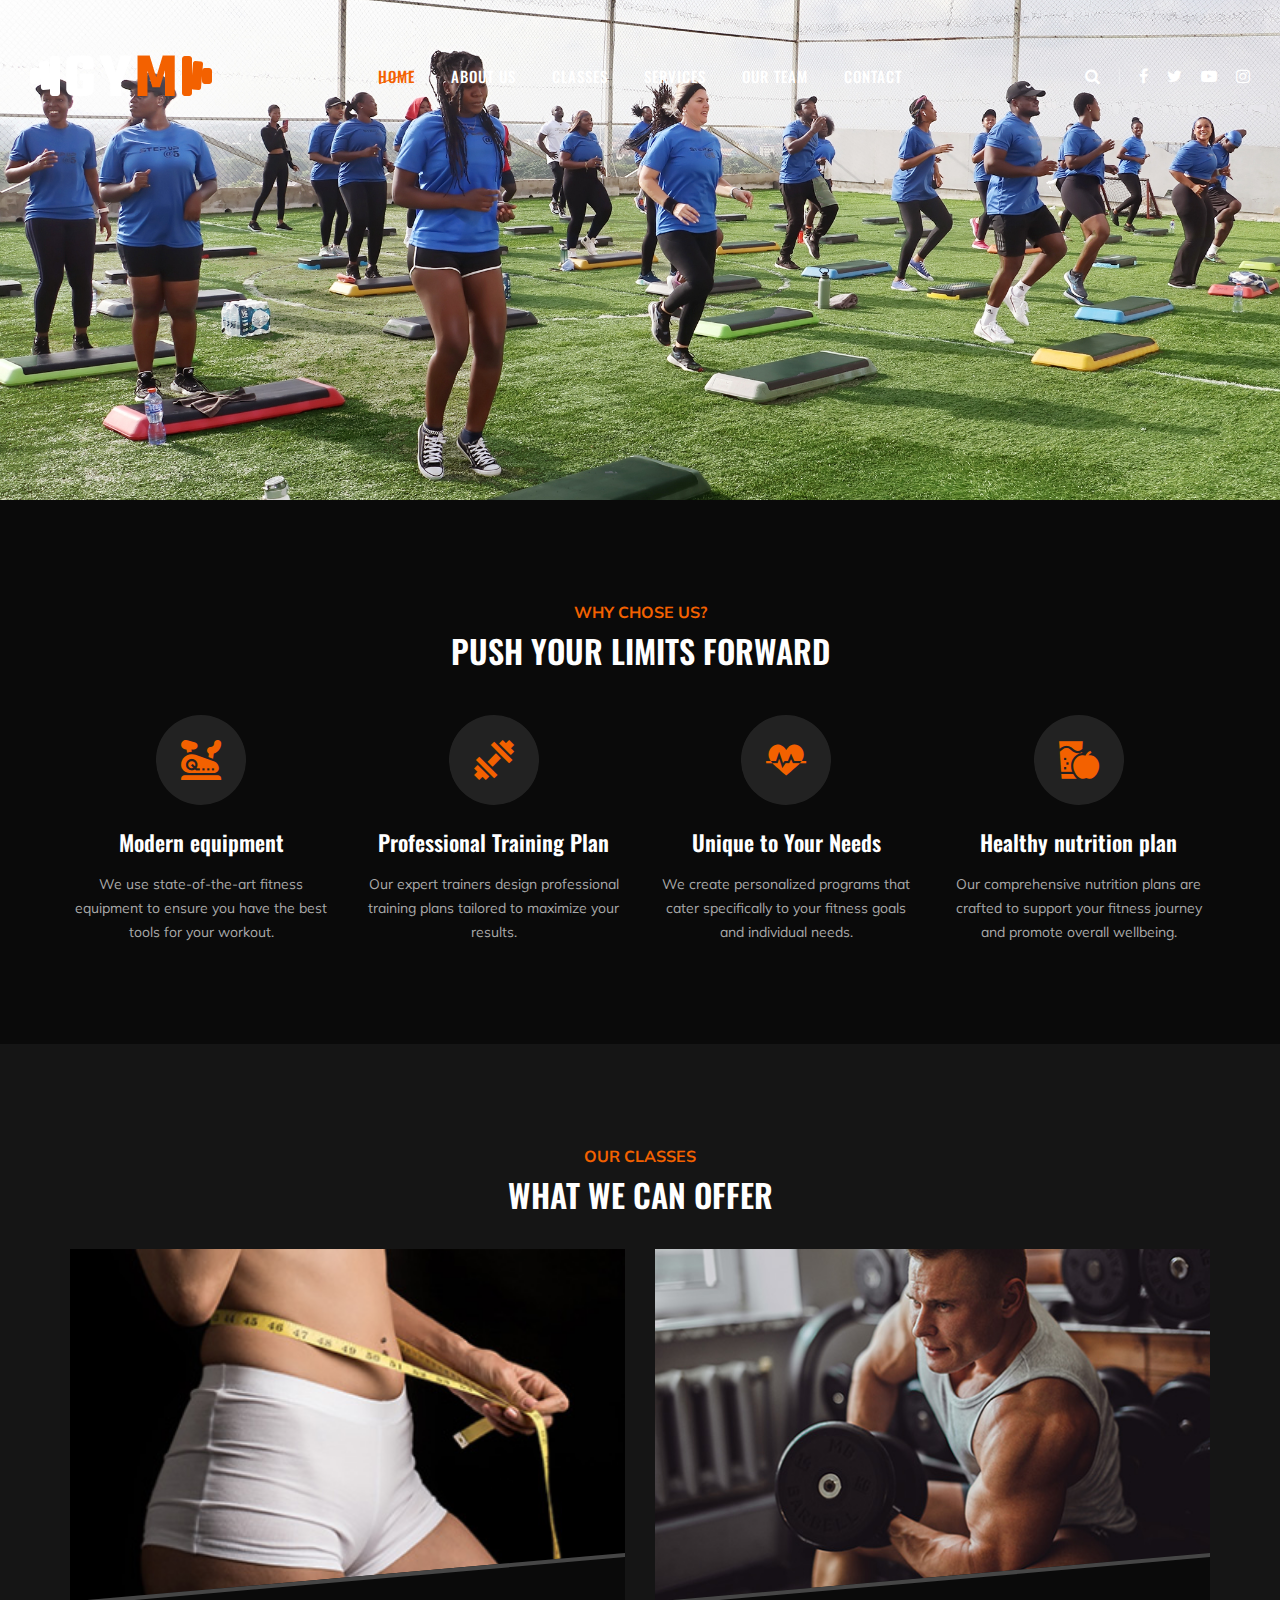
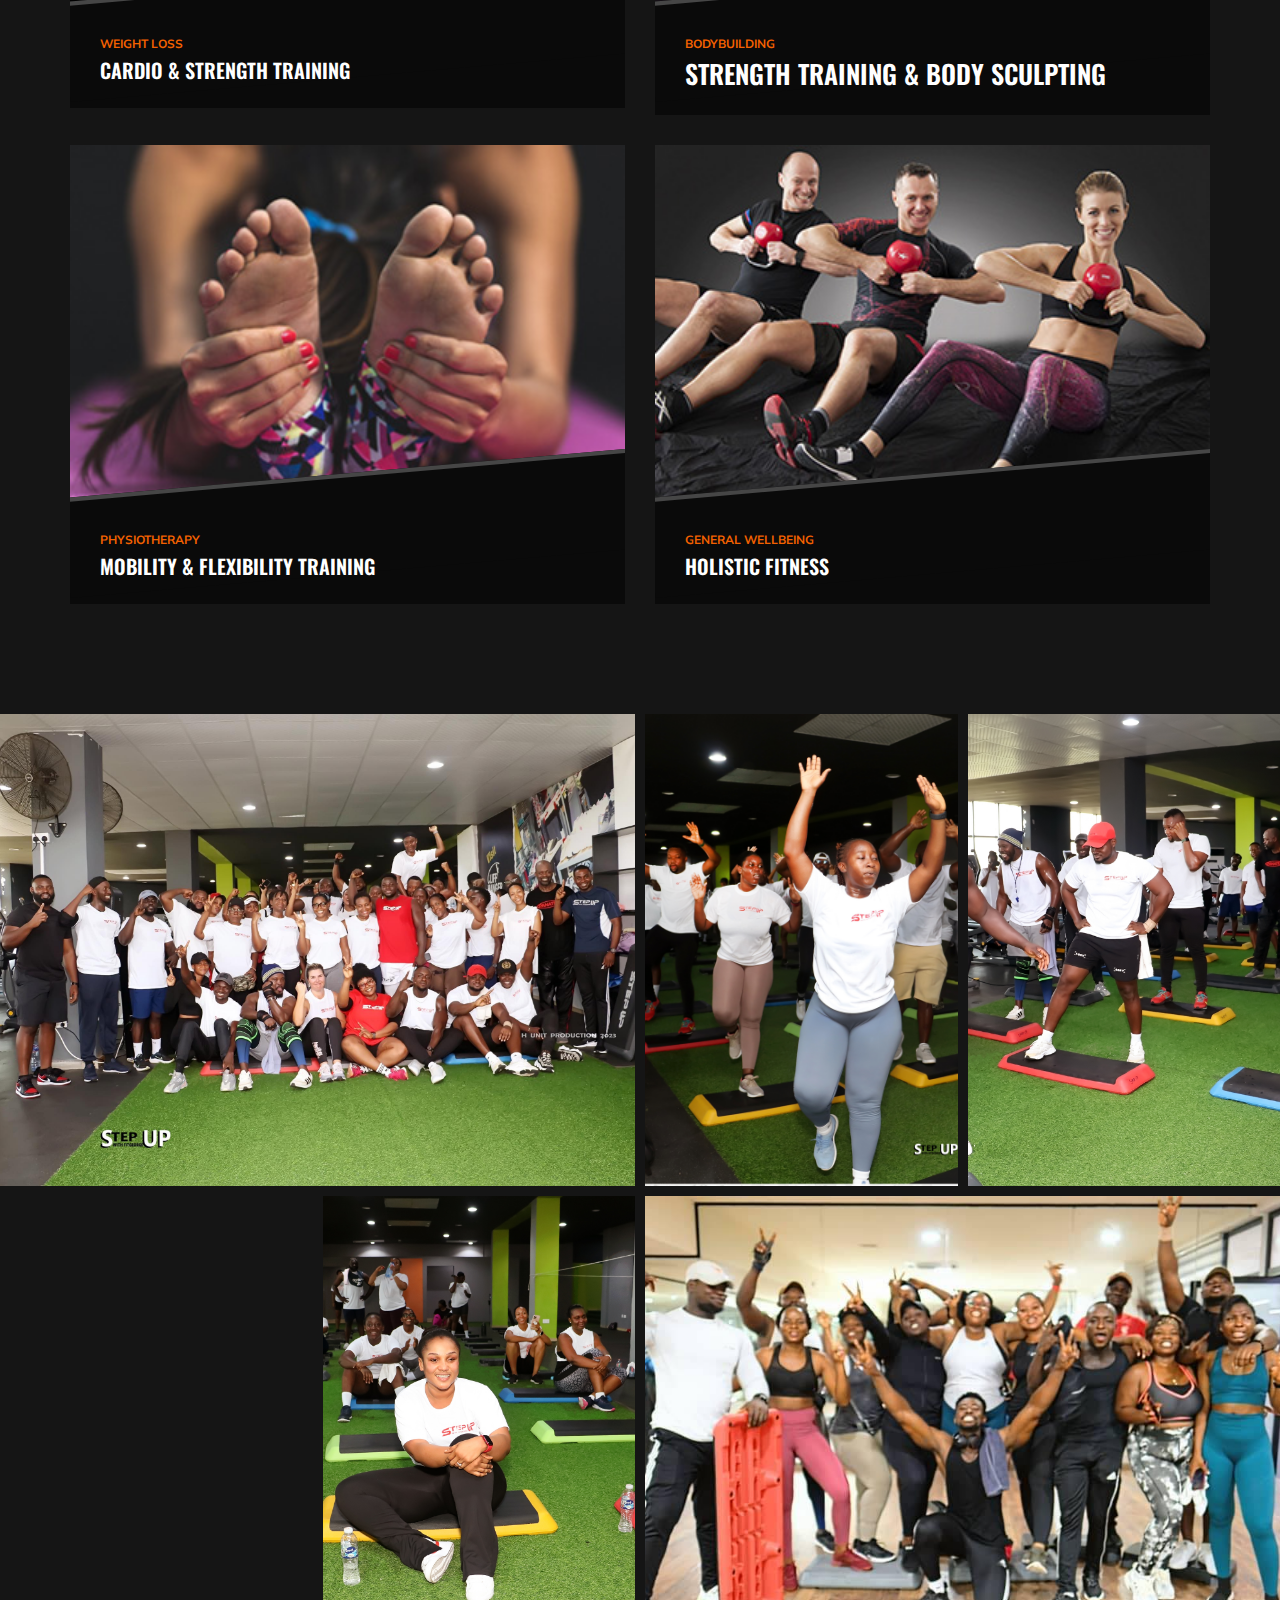
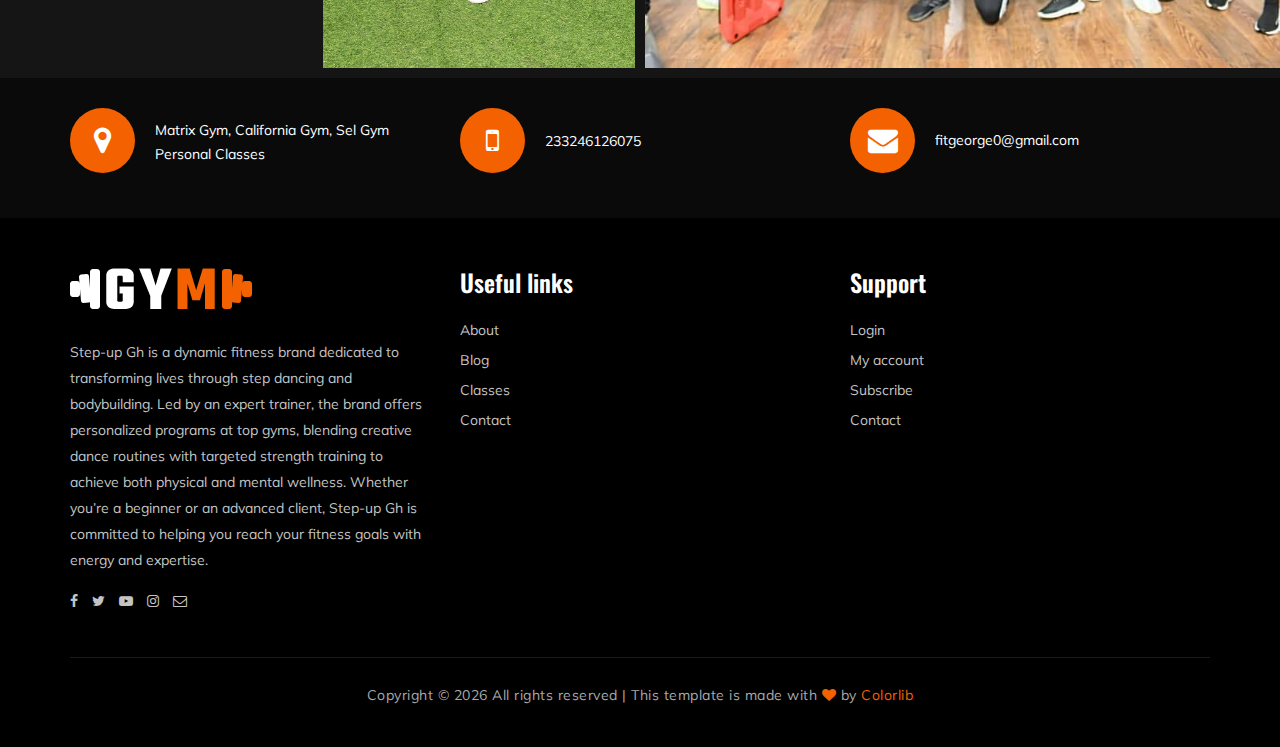
==== commit f50d8ad0: "first version, needing some minor changes." ====
--- a/index.html
+++ b/index.html
@@ -7,7 +7,7 @@
     <meta name="keywords" content="Gym, unica, creative, html">
     <meta name="viewport" content="width=device-width, initial-scale=1.0">
     <meta http-equiv="X-UA-Compatible" content="ie=edge">
-    <title>Gym | Template</title>
+    <title>Step Class With Fit George</title>
 
     <!-- Google Font -->
     <link href="https://fonts.googleapis.com/css?family=Muli:300,400,500,600,700,800,900&display=swap" rel="stylesheet">
@@ -46,17 +46,6 @@
                 <li><a href="./classes.html">Classes</a></li>
                 <li><a href="./services.html">Services</a></li>
                 <li><a href="./team.html">Our Team</a></li>
-                <li><a href="#">Pages</a>
-                    <ul class="dropdown">
-                        <li><a href="./about-us.html">About us</a></li>
-                        <li><a href="./class-timetable.html">Classes timetable</a></li>
-                        <li><a href="./bmi-calculator.html">Bmi calculate</a></li>
-                        <li><a href="./team.html">Our team</a></li>
-                        <li><a href="./gallery.html">Gallery</a></li>
-                        <li><a href="./blog.html">Our blog</a></li>
-                        <li><a href="./404.html">404</a></li>
-                    </ul>
-                </li>
                 <li><a href="./contact.html">Contact</a></li>
             </ul>
         </nav>
@@ -89,17 +78,6 @@
                             <li><a href="./class-details.html">Classes</a></li>
                             <li><a href="./services.html">Services</a></li>
                             <li><a href="./team.html">Our Team</a></li>
-                            <!-- <li><a href="#">Pages</a>
-                                <ul class="dropdown">
-                                    <li><a href="./about-us.html">About us</a></li>
-                                    <li><a href="./class-timetable.html">Classes timetable</a></li>
-                                    <li><a href="./bmi-calculator.html">Bmi calculate</a></li>
-                                    <li><a href="./team.html">Our team</a></li>
-                                    <li><a href="./gallery.html">Gallery</a></li>
-                                    <li><a href="./blog.html">Our blog</a></li>
-                                    <li><a href="./404.html">404</a></li>
-                                </ul>
-                            </li>
                             <li><a href="./contact.html">Contact</a></li>
                         </ul>
                     </nav>
@@ -126,361 +104,318 @@
     </header>
     <!-- Header End -->
 
-                            <!-- Hero Section Begin -->
-                            <section class="hero-section">
-                                <div class="hs-slider owl-carousel">
-                                    <div class="hs-item set-bg" data-setbg="img/hero/hero-1.jpg">
-                                        <div class="container">
-                                            <div class="row">
-                                                <div class="col-lg-6 offset-lg-6">
-                                                    <div class="hi-text">
-                                                        <span>Shape your body</span>
-                                                        <h1>Be <strong>strong</strong> traning hard</h1>
-                                                        <a href="#" class="primary-btn">Get info</a>
-                                                    </div>
-                                                </div>
-                                            </div>
-                                        </div>
-                                    </div>
-                                    <div class="hs-item set-bg" data-setbg="img/hero/hero-2.jpg">
-                                        <div class="container">
-                                            <div class="row">
-                                                <div class="col-lg-6 offset-lg-6">
-                                                    <div class="hi-text">
-                                                        <span>Shape your body</span>
-                                                        <h1>Be <strong>strong</strong> traning hard</h1>
-                                                        <a href="#" class="primary-btn">Get info</a>
-                                                    </div>
-                                                </div>
-                                            </div>
-                                        </div>
-                                    </div>
-                                </div>
-                            </section>
-                            <!-- Hero Section End -->
-
-                            <!-- ChoseUs Section Begin -->
-                            <section class="choseus-section spad">
-                                <div class="container">
-                                    <div class="row">
-                                        <div class="col-lg-12">
-                                            <div class="section-title">
-                                                <span>Why chose us?</span>
-                                                <h2>PUSH YOUR LIMITS FORWARD</h2>
-                                            </div>
-                                        </div>
-                                    </div>
-                                    <div class="row">
-                                        <div class="col-lg-3 col-sm-6">
-                                            <div class="cs-item">
-                                                <span class="flaticon-034-stationary-bike"></span>
-                                                <h4>Modern equipment</h4>
-                                                <p>We use state-of-the-art fitness equipment to ensure you have the best
-                                                    tools for your workout.
-                                                </p>
-                                            </div>
-                                        </div>
-                                        <div class="col-lg-3 col-sm-6">
-                                            <div class="cs-item">
-                                                <span class="flaticon-002-dumbell"></span>
-                                                <h4>Professional Training Plan</h4>
-                                                <p>Our expert trainers design professional training plans tailored to
-                                                    maximize your results.</p>
-                                            </div>
-                                        </div>
-                                        <div class="col-lg-3 col-sm-6">
-                                            <div class="cs-item">
-                                                <span class="flaticon-014-heart-beat"></span>
-                                                <h4>Unique to Your Needs</h4>
-                                                <p>We create personalized programs that cater specifically to your
-                                                    fitness goals and individual
-                                                    needs.</p>
-                                            </div>
-                                        </div>
-                                        <div class="col-lg-3 col-sm-6">
-                                            <div class="cs-item">
-                                                <span class="flaticon-033-juice"></span>
-                                                <h4>Healthy nutrition plan</h4>
-                                                <p>Our comprehensive nutrition plans are crafted to support your fitness
-                                                    journey and promote
-                                                    overall wellbeing.</p>
-                                            </div>
-                                        </div>
-                                    </div>
-                                </div>
-                            </section>
-                            <!-- ChoseUs Section End -->
-
-                            <!-- Classes Section Begin -->
-                            <section class="classes-section spad">
-                                <div class="container">
-                                    <div class="row">
-                                        <div class="col-lg-12">
-                                            <div class="section-title">
-                                                <span>Our Classes</span>
-                                                <h2>WHAT WE CAN OFFER</h2>
-                                            </div>
-                                        </div>
-                                    </div>
-                                    <div class="row">
-                                        <div class="col-lg-6 col-md-6">
-                                            <div class="class-item">
-                                                <div class="ci-pic">
-                                                    <img src="img/classes/class-1.jpg" alt="">
-                                                </div>
-                                                <div class="ci-text">
-                                                    <span>Weight Loss</span>
-                                                    <h5>Cardio & Strength Training</h5>
-                                                </div>
-                                            </div>
-                                        </div>
-                                        <div class="col-lg-6 col-md-6">
-                                            <div class="class-item">
-                                                <div class="ci-pic">
-                                                    <img src="img/classes/class-4.jpg" alt="">
-                                                </div>
-                                                <div class="ci-text">
-                                                    <span>Bodybuilding</span>
-                                                    <h4>Strength training & Body Sculpting</h4>
-                                                </div>
-                                            </div>
-                                        </div>
-                                        <div class="col-lg-6 col-md-6">
-                                            <div class="class-item">
-                                                <div class="ci-pic">
-                                                    <img src="img/classes/class-2.jpg" alt="">
-                                                </div>
-                                                <div class="ci-text">
-                                                    <span>Physiotherapy</span>
-                                                    <h5>Mobility & Flexibility Training</h5>
-                                                </div>
-                                            </div>
-                                        </div>
-                                        <div class="col-lg-6 col-md-6">
-                                            <div class="class-item">
-                                                <div class="ci-pic">
-                                                    <img src="img/classes/class-3.jpg" alt="">
-                                                </div>
-                                                <div class="ci-text">
-                                                    <span>General Wellbeing</span>
-                                                    <h5>Holistic Fitness</h5>
-                                                </div>
-                                            </div>
-                                        </div>
-                                    </div>
-                                </div>
-                            </section>
-                            <!-- ChoseUs Section End -->
-
-                            <!-- Banner Section Begin -->
-                            <section class="banner-section set-bg" data-setbg="img/banner-bg.jpg">
-                                <div class="container">
-                                    <div class="row">
-                                        <div class="col-lg-12 text-center">
-                                            <div class="bs-text">
-                                                <h2>registration now to get more deals</h2>
-                                                <div class="bt-tips">Where health, beauty and fitness meet.</div>
-                                                <a href="#" class="primary-btn  btn-normal">Appointment</a>
-                                            </div>
-                                        </div>
-                                    </div>
-                                </div>
-                            </section>
-                            <!-- Banner Section End -->
-
-                            <!-- Gallery Section Begin -->
-                            <div class="gallery-section">
-                                <div class="gallery">
-                                    <div class="grid-sizer"></div>
-                                    <div class="gs-item grid-wide set-bg" data-setbg="img/gallery/gallery-1.jpg">
-                                        <a href="img/gallery/gallery-1.jpg" class="thumb-icon image-popup"><i
-                                                class="fa fa-picture-o"></i></a>
-                                    </div>
-                                    <div class="gs-item set-bg" data-setbg="img/gallery/gallery-2.jpg">
-                                        <a href="img/gallery/gallery-2.jpg" class="thumb-icon image-popup"><i
-                                                class="fa fa-picture-o"></i></a>
-                                    </div>
-                                    <div class="gs-item set-bg" data-setbg="img/gallery/gallery-3.jpg">
-                                        <a href="img/gallery/gallery-3.jpg" class="thumb-icon image-popup"><i
-                                                class="fa fa-picture-o"></i></a>
-                                    </div>
-                                    <div class="gs-item set-bg" data-setbg="img/gallery/gallery-4.jpg">
-                                        <a href="img/gallery/gallery-4.jpg" class="thumb-icon image-popup"><i
-                                                class="fa fa-picture-o"></i></a>
-                                    </div>
-                                    <div class="gs-item set-bg" data-setbg="img/gallery/gallery-5.jpg">
-                                        <a href="img/gallery/gallery-5.jpg" class="thumb-icon image-popup"><i
-                                                class="fa fa-picture-o"></i></a>
-                                    </div>
-                                    <div class="gs-item grid-wide set-bg" data-setbg="img/gallery/gallery-6.jpg">
-                                        <a href="img/gallery/gallery-6.jpg" class="thumb-icon image-popup"><i
-                                                class="fa fa-picture-o"></i></a>
-                                    </div>
-                                </div>
+    <!-- Breadcrumb Section Begin -->
+    <section class="breadcrumb-section set-bg" data-setbg="img/hero/hero-1.jpg">
+        <div class="container">
+            <div class="row">
+                <!-- <div class="col-lg-12 text-center">
+                    <div class="breadcrumb-text">
+                        <h2>About us</h2>
+                        <div class="bt-option">
+                            <a href="./index.html">Home</a>
+                            <span>About</span>
+                        </div>
+                    </div>
+                </div> -->
+            </div>
+        </div>
+    </section>
+    <!-- Breadcrumb Section End -->
+
+    <!-- Hero Section Begin -->
+    <section class="hero-section">
+        <div class="hs-slider owl-carousel">
+            <div class="hs-item set-bg" data-setbg="img/hero/hero-1.jpg">
+                <div class="container">
+                    <div class="row">
+                        <div class="col-lg-6 offset-lg-6">
+                            <div class="hi-text">
+                                <span>Shape your body</span>
+                                <h1>Be <strong>strong</strong> traning hard</h1>
+                                <a href="#" class="primary-btn">Get info</a>
                             </div>
-                            <!-- Gallery Section End -->
-
-                            <!-- Team Section Begin -->
-                            <section class="team-section spad">
-                                <div class="container">
-                                    <div class="row">
-                                        <div class="col-lg-12">
-                                            <div class="team-title">
-                                                <div class="section-title">
-                                                    <span>Our Team</span>
-                                                    <h2>TRAIN WITH EXPERTS</h2>
-                                                </div>
-                                                <a href="#"
-                                                    class="primary-btn btn-normal appoinment-btn">appointment</a>
-                                            </div>
-                                        </div>
-                                    </div>
-                                    <div class="row">
-                                        <div class="ts-slider owl-carousel">
-                                            <div class="col-lg-4">
-                                                <div class="ts-item set-bg" data-setbg="img/team/team-1.jpg">
-                                                    <div class="ts_text">
-                                                        <h4>Fit George</h4>
-                                                        <span>Gym Trainer</span>
-                                                    </div>
-                                                </div>
-                                            </div>
-                                            <div class="col-lg-4">
-                                                <div class="ts-item set-bg" data-setbg="img/team/team-2.jpg">
-                                                    <div class="ts_text">
-                                                        <h4>Athart Rachel</h4>
-                                                        <span>Gym Trainer</span>
-                                                    </div>
-                                                </div>
-                                            </div>
-                                        </div>
-                                    </div>
-                                </div>
-                            </section>
-                            <!-- Team Section End -->
-
-                            <!-- Get In Touch Section Begin -->
-                            <div class="gettouch-section">
-                                <div class="container">
-                                    <div class="row">
-                                        <div class="col-md-4">
-                                            <div class="gt-text">
-                                                <i class="fa fa-map-marker"></i>
-                                                <p>Matrix Gym, California Gym, Sel Gym <br /> Personal Classes</p>
-                                            </div>
-                                        </div>
-                                        <div class="col-md-4">
-                                            <div class="gt-text">
-                                                <i class="fa fa-mobile"></i>
-                                                <ul>
-                                                    <li>233246126075</li>
-
-                                                </ul>
-                                            </div>
-                                        </div>
-                                        <div class="col-md-4">
-                                            <div class="gt-text email">
-                                                <i class="fa fa-envelope"></i>
-                                                <p>fitgeorge0@gmail.com</p>
-                                            </div>
-                                        </div>
-                                    </div>
-                                </div>
+                        </div>
+                    </div>
+                </div>
+            </div>
+            <div class="hs-item set-bg" data-setbg="img/hero/hero-2.jpg">
+                <div class="container">
+                    <div class="row">
+                        <div class="col-lg-6 offset-lg-6">
+                            <div class="hi-text">
+                                <span>Shape your body</span>
+                                <h1>Be <strong>strong</strong> traning hard</h1>
+                                <a href="#" class="primary-btn">Get info</a>
                             </div>
-                            <!-- Get In Touch Section End -->
-
-                            <!-- Footer Section Begin -->
-                            <section class="footer-section">
-                                <div class="container">
-                                    <div class="row">
-                                        <div class="col-lg-4">
-                                            <div class="fs-about">
-                                                <div class="fa-logo">
-                                                    <a href="#"><img src="img/logo.png" alt=""></a>
-                                                </div>
-                                                <p>Step-up Gh is a dynamic fitness brand dedicated to transforming lives
-                                                    through step dancing
-                                                    and bodybuilding. Led by an expert trainer, the brand offers
-                                                    personalized programs at top
-                                                    gyms, blending creative dance routines with targeted strength
-                                                    training to achieve both
-                                                    physical and mental wellness. Whether you’re a beginner or an
-                                                    advanced client, Step-up Gh is
-                                                    committed to helping you reach your fitness goals with energy and
-                                                    expertise.</p>
-                                                <div class="fa-social">
-                                                    <a href="https://web.facebook.com/Fitgeorg/?_rdc=1&_rdr"><i
-                                                            class="fa fa-facebook"></i></a>
-                                                    <a href="https://x.com/fitgeorge2"><i class="fa fa-twitter"></i></a>
-                                                    <a href="#"><i class="fa fa-youtube-play"></i></a>
-                                                    <a href="https://www.instagram.com/stepup.with.fitgeorge/"><i
-                                                            class="fa fa-instagram"></i></a>
-                                                    <a href="fitgeorge0@gmail.com"><i class="fa  fa-envelope-o"></i></a>
-                                                </div>
-                                            </div>
-                                        </div>
-                                        <div class="col-lg-4 col-md-3 col-sm-6">
-                                            <div class="fs-widget">
-                                                <h4>Useful links</h4>
-                                                <ul>
-                                                    <li><a href="#">About</a></li>
-                                                    <li><a href="#">Blog</a></li>
-                                                    <li><a href="#">Classes</a></li>
-                                                    <li><a href="#">Contact</a></li>
-                                                </ul>
-                                            </div>
-                                        </div>
-                                        <div class="col-lg-4 col-md-3 col-sm-6">
-                                            <div class="fs-widget">
-                                                <h4>Support</h4>
-                                                <ul>
-                                                    <li><a href="#">Login</a></li>
-                                                    <li><a href="#">My account</a></li>
-                                                    <li><a href="#">Subscribe</a></li>
-                                                    <li><a href="#">Contact</a></li>
-                                                </ul>
-                                            </div>
-                                        </div>
-
-                                    </div>
-                                    <div class="row">
-                                        <div class="col-lg-12 text-center">
-                                            <div class="copyright-text">
-                                                <p><!-- Link back to Colorlib can't be removed. Template is licensed under CC BY 3.0. -->
-                                                    Copyright &copy;
-                                                    <script>document.write(new Date().getFullYear());</script> All
-                                                    rights reserved | This
-                                                    template is made with <i class="fa fa-heart" aria-hidden="true"></i>
-                                                    by <a href="https://colorlib.com" target="_blank">Colorlib</a>
-                                                    <!-- Link back to Colorlib can't be removed. Template is licensed under CC BY 3.0. -->
-                                                </p>
-                                            </div>
-                                        </div>
-                                    </div>
-                                </div>
-                            </section>
-                            <!-- Footer Section End -->
-
-                            <!-- Search model Begin -->
-                            <div class="search-model">
-                                <div class="h-100 d-flex align-items-center justify-content-center">
-                                    <div class="search-close-switch">+</div>
-                                    <form class="search-model-form">
-                                        <input type="text" id="search-input" placeholder="Search here.....">
-                                    </form>
-                                </div>
-                            </div>
-                            <!-- Search model end -->
-
-                            <!-- Js Plugins -->
-                            <script src="js/jquery-3.3.1.min.js"></script>
-                            <script src="js/bootstrap.min.js"></script>
-                            <script src="js/jquery.magnific-popup.min.js"></script>
-                            <script src="js/masonry.pkgd.min.js"></script>
-                            <script src="js/jquery.barfiller.js"></script>
-                            <script src="js/jquery.slicknav.js"></script>
-                            <script src="js/owl.carousel.min.js"></script>
-                            <script src="js/main.js"></script>
+                        </div>
+                    </div>
+                </div>
+            </div>
+        </div>
+    </section>
+    <!-- Hero Section End -->
+
+    <!-- ChoseUs Section Begin -->
+    <section class="choseus-section spad">
+        <div class="container">
+            <div class="row">
+                <div class="col-lg-12">
+                    <div class="section-title">
+                        <span>Why chose us?</span>
+                        <h2>PUSH YOUR LIMITS FORWARD</h2>
+                    </div>
+                </div>
+            </div>
+            <div class="row">
+                <div class="col-lg-3 col-sm-6">
+                    <div class="cs-item">
+                        <span class="flaticon-034-stationary-bike"></span>
+                        <h4>Modern equipment</h4>
+                        <p>We use state-of-the-art fitness equipment to ensure you have the best
+                            tools for your workout.
+                        </p>
+                    </div>
+                </div>
+                <div class="col-lg-3 col-sm-6">
+                    <div class="cs-item">
+                        <span class="flaticon-002-dumbell"></span>
+                        <h4>Professional Training Plan</h4>
+                        <p>Our expert trainers design professional training plans tailored to
+                            maximize your results.</p>
+                    </div>
+                </div>
+                <div class="col-lg-3 col-sm-6">
+                    <div class="cs-item">
+                        <span class="flaticon-014-heart-beat"></span>
+                        <h4>Unique to Your Needs</h4>
+                        <p>We create personalized programs that cater specifically to your
+                            fitness goals and individual
+                            needs.</p>
+                    </div>
+                </div>
+                <div class="col-lg-3 col-sm-6">
+                    <div class="cs-item">
+                        <span class="flaticon-033-juice"></span>
+                        <h4>Healthy nutrition plan</h4>
+                        <p>Our comprehensive nutrition plans are crafted to support your fitness
+                            journey and promote
+                            overall wellbeing.</p>
+                    </div>
+                </div>
+            </div>
+        </div>
+    </section>
+    <!-- ChoseUs Section End -->
+
+    <!-- Classes Section Begin -->
+    <section class="classes-section spad">
+        <div class="container">
+            <div class="row">
+                <div class="col-lg-12">
+                    <div class="section-title">
+                        <span>Our Classes</span>
+                        <h2>WHAT WE CAN OFFER</h2>
+                    </div>
+                </div>
+            </div>
+            <div class="row">
+                <div class="col-lg-6 col-md-6">
+                    <div class="class-item">
+                        <div class="ci-pic">
+                            <img src="img/classes/class-1.jpg" alt="">
+                        </div>
+                        <div class="ci-text">
+                            <span>Weight Loss</span>
+                            <h5>Cardio & Strength Training</h5>
+                        </div>
+                    </div>
+                </div>
+                <div class="col-lg-6 col-md-6">
+                    <div class="class-item">
+                        <div class="ci-pic">
+                            <img src="img/classes/class-4.jpg" alt="">
+                        </div>
+                        <div class="ci-text">
+                            <span>Bodybuilding</span>
+                            <h4>Strength training & Body Sculpting</h4>
+                        </div>
+                    </div>
+                </div>
+                <div class="col-lg-6 col-md-6">
+                    <div class="class-item">
+                        <div class="ci-pic">
+                            <img src="img/classes/class-2.jpg" alt="">
+                        </div>
+                        <div class="ci-text">
+                            <span>Physiotherapy</span>
+                            <h5>Mobility & Flexibility Training</h5>
+                        </div>
+                    </div>
+                </div>
+                <div class="col-lg-6 col-md-6">
+                    <div class="class-item">
+                        <div class="ci-pic">
+                            <img src="img/classes/class-3.jpg" alt="">
+                        </div>
+                        <div class="ci-text">
+                            <span>General Wellbeing</span>
+                            <h5>Holistic Fitness</h5>
+                        </div>
+                    </div>
+                </div>
+            </div>
+        </div>
+    </section>
+    <!-- ChoseUs Section End -->
+
+
+    <!-- Gallery Section Begin -->
+    <div class="gallery-section">
+        <div class="gallery">
+            <div class="grid-sizer"></div>
+            <div class="gs-item grid-wide set-bg" data-setbg="img/gallery/gallery-1.jpg">
+                <a href="img/gallery/gallery-1.jpg" class="thumb-icon image-popup"><i class="fa fa-picture-o"></i></a>
+            </div>
+            <div class="gs-item set-bg" data-setbg="img/gallery/gallery-2.jpg">
+                <a href="img/gallery/gallery-2.jpg" class="thumb-icon image-popup"><i class="fa fa-picture-o"></i></a>
+            </div>
+            <div class="gs-item set-bg" data-setbg="img/gallery/gallery-3.jpg">
+                <a href="img/gallery/gallery-3.jpg" class="thumb-icon image-popup"><i class="fa fa-picture-o"></i></a>
+            </div>
+            <div class="gs-item set-bg" data-setbg="img/gallery/gallery-4.jpg">
+                <a href="img/gallery/gallery-4.jpg" class="thumb-icon image-popup"><i class="fa fa-picture-o"></i></a>
+            </div>
+            <div class="gs-item set-bg" data-setbg="img/gallery/gallery-5.jpg">
+                <a href="img/gallery/gallery-5.jpg" class="thumb-icon image-popup"><i class="fa fa-picture-o"></i></a>
+            </div>
+            <div class="gs-item grid-wide set-bg" data-setbg="img/gallery/gallery-6.jpg">
+                <a href="img/gallery/gallery-6.jpg" class="thumb-icon image-popup"><i class="fa fa-picture-o"></i></a>
+            </div>
+        </div>
+    </div>
+    <!-- Gallery Section End -->
+
+    <!-- Get In Touch Section Begin -->
+    <div class="gettouch-section">
+        <div class="container">
+            <div class="row">
+                <div class="col-md-4">
+                    <div class="gt-text">
+                        <i class="fa fa-map-marker"></i>
+                        <p>Matrix Gym, California Gym, Sel Gym <br /> Personal Classes</p>
+                    </div>
+                </div>
+                <div class="col-md-4">
+                    <div class="gt-text">
+                        <i class="fa fa-mobile"></i>
+                        <ul>
+                            <li>233246126075</li>
+
+                        </ul>
+                    </div>
+                </div>
+                <div class="col-md-4">
+                    <div class="gt-text email">
+                        <i class="fa fa-envelope"></i>
+                        <p>fitgeorge0@gmail.com</p>
+                    </div>
+                </div>
+            </div>
+        </div>
+    </div>
+    <!-- Get In Touch Section End -->
+
+    <!-- Footer Section Begin -->
+    <section class="footer-section">
+        <div class="container">
+            <div class="row">
+                <div class="col-lg-4">
+                    <div class="fs-about">
+                        <div class="fa-logo">
+                            <a href="#"><img src="img/logo.png" alt=""></a>
+                        </div>
+                        <p>Step-up Gh is a dynamic fitness brand dedicated to transforming lives
+                            through step dancing
+                            and bodybuilding. Led by an expert trainer, the brand offers
+                            personalized programs at top
+                            gyms, blending creative dance routines with targeted strength
+                            training to achieve both
+                            physical and mental wellness. Whether you’re a beginner or an
+                            advanced client, Step-up Gh is
+                            committed to helping you reach your fitness goals with energy and
+                            expertise.</p>
+                        <div class="fa-social">
+                            <a href="https://web.facebook.com/Fitgeorg/?_rdc=1&_rdr"><i class="fa fa-facebook"></i></a>
+                            <a href="https://x.com/fitgeorge2"><i class="fa fa-twitter"></i></a>
+                            <a href="#"><i class="fa fa-youtube-play"></i></a>
+                            <a href="https://www.instagram.com/stepup.with.fitgeorge/"><i
+                                    class="fa fa-instagram"></i></a>
+                            <a href="fitgeorge0@gmail.com"><i class="fa  fa-envelope-o"></i></a>
+                        </div>
+                    </div>
+                </div>
+                <div class="col-lg-4 col-md-3 col-sm-6">
+                    <div class="fs-widget">
+                        <h4>Useful links</h4>
+                        <ul>
+                            <li><a href="#">About</a></li>
+                            <li><a href="#">Blog</a></li>
+                            <li><a href="#">Classes</a></li>
+                            <li><a href="#">Contact</a></li>
+                        </ul>
+                    </div>
+                </div>
+                <div class="col-lg-4 col-md-3 col-sm-6">
+                    <div class="fs-widget">
+                        <h4>Support</h4>
+                        <ul>
+                            <li><a href="#">Login</a></li>
+                            <li><a href="#">My account</a></li>
+                            <li><a href="#">Subscribe</a></li>
+                            <li><a href="#">Contact</a></li>
+                        </ul>
+                    </div>
+                </div>
+
+            </div>
+            <div class="row">
+                <div class="col-lg-12 text-center">
+                    <div class="copyright-text">
+                        <p><!-- Link back to Colorlib can't be removed. Template is licensed under CC BY 3.0. -->
+                            Copyright &copy;
+                            <script>document.write(new Date().getFullYear());</script> All
+                            rights reserved | This
+                            template is made with <i class="fa fa-heart" aria-hidden="true"></i>
+                            by <a href="https://colorlib.com" target="_blank">Colorlib</a>
+                            <!-- Link back to Colorlib can't be removed. Template is licensed under CC BY 3.0. -->
+                        </p>
+                    </div>
+                </div>
+            </div>
+        </div>
+    </section>
+    <!-- Footer Section End -->
+
+    <!-- Search model Begin -->
+    <div class="search-model">
+        <div class="h-100 d-flex align-items-center justify-content-center">
+            <div class="search-close-switch">+</div>
+            <form class="search-model-form">
+                <input type="text" id="search-input" placeholder="Search here.....">
+            </form>
+        </div>
+    </div>
+    <!-- Search model end -->
+
+    <!-- Js Plugins -->
+    <script src="js/jquery-3.3.1.min.js"></script>
+    <script src="js/bootstrap.min.js"></script>
+    <script src="js/jquery.magnific-popup.min.js"></script>
+    <script src="js/masonry.pkgd.min.js"></script>
+    <script src="js/jquery.barfiller.js"></script>
+    <script src="js/jquery.slicknav.js"></script>
+    <script src="js/owl.carousel.min.js"></script>
+    <script src="js/main.js"></script>
 
 
 
--- a/css/style.css
+++ b/css/style.css
@@ -34,10 +34,10 @@
 
 html,
 body {
-	height: 100%;
-	font-family: "Muli", sans-serif;
-	-webkit-font-smoothing: antialiased;
-	font-smoothing: antialiased;
+  height: 100%;
+  font-family: "Muli", sans-serif;
+  -webkit-font-smoothing: antialiased;
+  font-smoothing: antialiased;
 }
 
 h1,
@@ -46,67 +46,67 @@
 h4,
 h5,
 h6 {
-	margin: 0;
-	color: #111111;
-	font-weight: 400;
-	font-family: "Oswald", sans-serif;
+  margin: 0;
+  color: #111111;
+  font-weight: 400;
+  font-family: "Oswald", sans-serif;
 }
 
 h1 {
-	font-size: 70px;
+  font-size: 70px;
 }
 
 h2 {
-	font-size: 36px;
+  font-size: 36px;
 }
 
 h3 {
-	font-size: 30px;
+  font-size: 30px;
 }
 
 h4 {
-	font-size: 24px;
+  font-size: 24px;
 }
 
 h5 {
-	font-size: 18px;
+  font-size: 18px;
 }
 
 h6 {
-	font-size: 16px;
+  font-size: 16px;
 }
 
 p {
-	font-size: 14px;
-	font-family: "Muli", sans-serif;
-	color: #a9a9a9;
-	font-weight: 400;
-	line-height: 24px;
-	margin: 0 0 15px 0;
+  font-size: 14px;
+  font-family: "Muli", sans-serif;
+  color: #a9a9a9;
+  font-weight: 400;
+  line-height: 24px;
+  margin: 0 0 15px 0;
 }
 
 img {
-	max-width: 100%;
+  max-width: 100%;
 }
 
 input:focus,
 select:focus,
 button:focus,
 textarea:focus {
-	outline: none;
+  outline: none;
 }
 
 a:hover,
 a:focus {
-	text-decoration: none;
-	outline: none;
-	color: #fff;
+  text-decoration: none;
+  outline: none;
+  color: #fff;
 }
 
 ul,
 ol {
-	padding: 0;
-	margin: 0;
+  padding: 0;
+  margin: 0;
 }
 
 /*---------------------
@@ -114,39 +114,39 @@
 -----------------------*/
 
 .section-title {
-	margin-bottom: 45px;
-	text-align: center;
+  margin-bottom: 45px;
+  text-align: center;
 }
 
 .section-title span {
-	font-size: 16px;
-	color: #f36100;
-	text-transform: uppercase;
-	font-weight: 700;
+  font-size: 16px;
+  color: #f36100;
+  text-transform: uppercase;
+  font-weight: 700;
 }
 
 .section-title h2 {
-	color: #ffffff;
-	font-size: 32px;
-	font-weight: 600;
-	text-transform: uppercase;
-	margin-top: 8px;
+  color: #ffffff;
+  font-size: 32px;
+  font-weight: 600;
+  text-transform: uppercase;
+  margin-top: 8px;
 }
 
 .set-bg {
-	background-repeat: no-repeat;
-	background-size: cover;
-	background-position: top center;
+  background-repeat: no-repeat;
+  background-size: cover;
+  background-position: top center;
 }
 
 .spad {
-	padding-top: 100px;
-	padding-bottom: 100px;
+  padding-top: 100px;
+  padding-bottom: 100px;
 }
 
 .spad-2 {
-	padding-top: 50px;
-	padding-bottom: 70px;
+  padding-top: 50px;
+  padding-bottom: 70px;
 }
 
 .text-white h1,
@@ -159,164 +159,164 @@
 .text-white span,
 .text-white li,
 .text-white a {
-	color: #fff;
+  color: #fff;
 }
 
 /* buttons */
 
 .primary-btn {
-	display: inline-block;
-	font-size: 14px;
-	padding: 17px 30px 16px;
-	color: #ffffff;
-	background: #f36100;
-	line-height: normal;
-	letter-spacing: 1px;
-	text-transform: uppercase;
-	font-weight: 700;
+  display: inline-block;
+  font-size: 14px;
+  padding: 17px 30px 16px;
+  color: #ffffff;
+  background: #f36100;
+  line-height: normal;
+  letter-spacing: 1px;
+  text-transform: uppercase;
+  font-weight: 700;
 }
 
 .primary-btn.btn-normal {
-	-webkit-transition: all 0.3s;
-	-o-transition: all 0.3s;
-	transition: all 0.3s;
+  -webkit-transition: all 0.3s;
+  -o-transition: all 0.3s;
+  transition: all 0.3s;
 }
 
 .primary-btn.btn-normal:hover {
-	background: #f36100;
-	border-color: #f36100;
+  background: #f36100;
+  border-color: #f36100;
 }
 
 /* Preloder */
 
 #preloder {
-	position: fixed;
-	width: 100%;
-	height: 100%;
-	top: 0;
-	left: 0;
-	z-index: 999999;
-	background: #000;
+  position: fixed;
+  width: 100%;
+  height: 100%;
+  top: 0;
+  left: 0;
+  z-index: 999999;
+  background: #000;
 }
 
 .loader {
-	width: 40px;
-	height: 40px;
-	position: absolute;
-	top: 50%;
-	left: 50%;
-	margin-top: -13px;
-	margin-left: -13px;
-	border-radius: 60px;
-	animation: loader 0.8s linear infinite;
-	-webkit-animation: loader 0.8s linear infinite;
+  width: 40px;
+  height: 40px;
+  position: absolute;
+  top: 50%;
+  left: 50%;
+  margin-top: -13px;
+  margin-left: -13px;
+  border-radius: 60px;
+  animation: loader 0.8s linear infinite;
+  -webkit-animation: loader 0.8s linear infinite;
 }
 
 @keyframes loader {
-	0% {
-		-webkit-transform: rotate(0deg);
-		transform: rotate(0deg);
-		border: 4px solid #f44336;
-		border-left-color: transparent;
-	}
-	50% {
-		-webkit-transform: rotate(180deg);
-		transform: rotate(180deg);
-		border: 4px solid #673ab7;
-		border-left-color: transparent;
-	}
-	100% {
-		-webkit-transform: rotate(360deg);
-		transform: rotate(360deg);
-		border: 4px solid #f44336;
-		border-left-color: transparent;
-	}
+  0% {
+    -webkit-transform: rotate(0deg);
+    transform: rotate(0deg);
+    border: 4px solid #f44336;
+    border-left-color: transparent;
+  }
+  50% {
+    -webkit-transform: rotate(180deg);
+    transform: rotate(180deg);
+    border: 4px solid #673ab7;
+    border-left-color: transparent;
+  }
+  100% {
+    -webkit-transform: rotate(360deg);
+    transform: rotate(360deg);
+    border: 4px solid #f44336;
+    border-left-color: transparent;
+  }
 }
 
 @-webkit-keyframes loader {
-	0% {
-		-webkit-transform: rotate(0deg);
-		border: 4px solid #f44336;
-		border-left-color: transparent;
-	}
-	50% {
-		-webkit-transform: rotate(180deg);
-		border: 4px solid #673ab7;
-		border-left-color: transparent;
-	}
-	100% {
-		-webkit-transform: rotate(360deg);
-		border: 4px solid #f44336;
-		border-left-color: transparent;
-	}
+  0% {
+    -webkit-transform: rotate(0deg);
+    border: 4px solid #f44336;
+    border-left-color: transparent;
+  }
+  50% {
+    -webkit-transform: rotate(180deg);
+    border: 4px solid #673ab7;
+    border-left-color: transparent;
+  }
+  100% {
+    -webkit-transform: rotate(360deg);
+    border: 4px solid #f44336;
+    border-left-color: transparent;
+  }
 }
 
 .spacial-controls {
-	position: fixed;
-	width: 111px;
-	height: 91px;
-	top: 0;
-	right: 0;
-	z-index: 999;
+  position: fixed;
+  width: 111px;
+  height: 91px;
+  top: 0;
+  right: 0;
+  z-index: 999;
 }
 
 .spacial-controls .search-switch {
-	display: block;
-	height: 100%;
-	padding-top: 30px;
-	background: #323232;
-	text-align: center;
-	cursor: pointer;
+  display: block;
+  height: 100%;
+  padding-top: 30px;
+  background: #323232;
+  text-align: center;
+  cursor: pointer;
 }
 
 .search-model {
-	display: none;
-	position: fixed;
-	width: 100%;
-	height: 100%;
-	left: 0;
-	top: 0;
-	background: #000;
-	z-index: 99999;
+  display: none;
+  position: fixed;
+  width: 100%;
+  height: 100%;
+  left: 0;
+  top: 0;
+  background: #000;
+  z-index: 99999;
 }
 
 .search-model-form {
-	padding: 0 15px;
+  padding: 0 15px;
 }
 
 .search-model-form input {
-	width: 500px;
-	font-size: 40px;
-	border: none;
-	border-bottom: 2px solid #333;
-	background: none;
-	color: #999;
+  width: 500px;
+  font-size: 40px;
+  border: none;
+  border-bottom: 2px solid #333;
+  background: none;
+  color: #999;
 }
 
 .search-close-switch {
-	position: absolute;
-	width: 50px;
-	height: 50px;
-	background: #333;
-	color: #fff;
-	text-align: center;
-	border-radius: 50%;
-	font-size: 28px;
-	line-height: 28px;
-	top: 30px;
-	cursor: pointer;
-	-webkit-transform: rotate(45deg);
-	-ms-transform: rotate(45deg);
-	transform: rotate(45deg);
-	display: -webkit-box;
-	display: -ms-flexbox;
-	display: flex;
-	-webkit-box-align: center;
-	-ms-flex-align: center;
-	align-items: center;
-	-webkit-box-pack: center;
-	-ms-flex-pack: center;
-	justify-content: center;
+  position: absolute;
+  width: 50px;
+  height: 50px;
+  background: #333;
+  color: #fff;
+  text-align: center;
+  border-radius: 50%;
+  font-size: 28px;
+  line-height: 28px;
+  top: 30px;
+  cursor: pointer;
+  -webkit-transform: rotate(45deg);
+  -ms-transform: rotate(45deg);
+  transform: rotate(45deg);
+  display: -webkit-box;
+  display: -ms-flexbox;
+  display: flex;
+  -webkit-box-align: center;
+  -ms-flex-align: center;
+  align-items: center;
+  -webkit-box-pack: center;
+  -ms-flex-pack: center;
+  justify-content: center;
 }
 
 /*---------------------
@@ -324,164 +324,164 @@
 -----------------------*/
 
 .header-section {
-	position: absolute;
-	left: 0;
-	top: 0;
-	width: 100%;
-	padding: 0 15px;
-	padding-top: 55px;
-	z-index: 99;
+  position: absolute;
+  left: 0;
+  top: 0;
+  width: 100%;
+  padding: 0 15px;
+  padding-top: 55px;
+  z-index: 99;
 }
 
 .logo a {
-	display: inline-block;
+  display: inline-block;
 }
 
 .nav-menu {
-	text-align: center;
+  text-align: center;
 }
 
 .nav-menu ul li {
-	list-style: none;
-	display: inline-block;
-	margin-right: 32px;
-	position: relative;
-	z-index: 1;
+  list-style: none;
+  display: inline-block;
+  margin-right: 32px;
+  position: relative;
+  z-index: 1;
 }
 
 .nav-menu ul li .dropdown {
-	position: absolute;
-	left: -30px;
-	top: 58px;
-	width: 180px;
-	background: #252525;
-	z-index: 99;
-	text-align: left;
-	padding: 13px 0 20px;
-	opacity: 0;
-	visibility: hidden;
-	-webkit-transition: all 0.3s;
-	-o-transition: all 0.3s;
-	transition: all 0.3s;
+  position: absolute;
+  left: -30px;
+  top: 58px;
+  width: 180px;
+  background: #252525;
+  z-index: 99;
+  text-align: left;
+  padding: 13px 0 20px;
+  opacity: 0;
+  visibility: hidden;
+  -webkit-transition: all 0.3s;
+  -o-transition: all 0.3s;
+  transition: all 0.3s;
 }
 
 .nav-menu ul li .dropdown li {
-	margin-right: 0;
-	display: block;
+  margin-right: 0;
+  display: block;
 }
 
 .nav-menu ul li .dropdown li a {
-	display: block;
-	text-transform: none;
-	padding: 6px 0 6px 30px;
-	font-weight: 400;
+  display: block;
+  text-transform: none;
+  padding: 6px 0 6px 30px;
+  font-weight: 400;
 }
 
 .nav-menu ul li .dropdown li a:after {
-	display: none;
+  display: none;
 }
 
 .nav-menu ul li:last-child {
-	margin-right: 0;
-}
-
-.nav-menu ul li.active>a {
-	color: #f36100;
-}
-
-.nav-menu ul li.active>a:after {
-	opacity: 1;
-}
-
-.nav-menu ul li:hover>a {
-	color: #f36100;
-}
-
-.nav-menu ul li:hover>a:after {
-	opacity: 1;
+  margin-right: 0;
+}
+
+.nav-menu ul li.active > a {
+  color: #f36100;
+}
+
+.nav-menu ul li.active > a:after {
+  opacity: 1;
+}
+
+.nav-menu ul li:hover > a {
+  color: #f36100;
+}
+
+.nav-menu ul li:hover > a:after {
+  opacity: 1;
 }
 
 .nav-menu ul li:hover .dropdown {
-	opacity: 1;
-	visibility: visible;
+  opacity: 1;
+  visibility: visible;
 }
 
 .nav-menu ul li a {
-	color: #ffffff;
-	display: block;
-	font-size: 15px;
-	font-weight: 500;
-	text-transform: uppercase;
-	letter-spacing: 1px;
-	font-family: "Oswald", sans-serif;
-	padding: 10px 0px;
-	position: relative;
-	-webkit-transition: all 0.3s;
-	-o-transition: all 0.3s;
-	transition: all 0.3s;
+  color: #ffffff;
+  display: block;
+  font-size: 15px;
+  font-weight: 500;
+  text-transform: uppercase;
+  letter-spacing: 1px;
+  font-family: "Oswald", sans-serif;
+  padding: 10px 0px;
+  position: relative;
+  -webkit-transition: all 0.3s;
+  -o-transition: all 0.3s;
+  transition: all 0.3s;
 }
 
 .nav-menu ul li a:after {
-	position: absolute;
-	left: 0;
-	top: 22px;
-	height: 1px;
-	width: 100%;
-	background: #f36100;
-	content: "";
-	-webkit-transform: rotate(-20deg);
-	-ms-transform: rotate(-20deg);
-	transform: rotate(-20deg);
-	opacity: 0;
-	-webkit-transition: all 0.3s;
-	-o-transition: all 0.3s;
-	transition: all 0.3s;
+  position: absolute;
+  left: 0;
+  top: 22px;
+  height: 1px;
+  width: 100%;
+  background: #f36100;
+  content: "";
+  -webkit-transform: rotate(-20deg);
+  -ms-transform: rotate(-20deg);
+  transform: rotate(-20deg);
+  opacity: 0;
+  -webkit-transition: all 0.3s;
+  -o-transition: all 0.3s;
+  transition: all 0.3s;
 }
 
 .top-option {
-	text-align: right;
-	padding: 9px 0;
+  text-align: right;
+  padding: 9px 0;
 }
 
 .top-option .to-search {
-	display: inline-block;
-	padding-right: 20px;
-	position: relative;
+  display: inline-block;
+  padding-right: 20px;
+  position: relative;
 }
 
 .top-option .to-search:after {
-	position: absolute;
-	right: 0;
-	top: 5px;
-	height: 15px;
-	width: 1px;
-	background: rgba(255, 255, 255, 0.3);
-	content: "";
+  position: absolute;
+  right: 0;
+  top: 5px;
+  height: 15px;
+  width: 1px;
+  background: rgba(255, 255, 255, 0.3);
+  content: "";
 }
 
 .top-option .to-search i {
-	font-size: 16px;
-	color: #ffffff;
-	cursor: pointer;
+  font-size: 16px;
+  color: #ffffff;
+  cursor: pointer;
 }
 
 .top-option .to-social {
-	display: inline-block;
+  display: inline-block;
 }
 
 .top-option .to-social a {
-	display: inline-block;
-	color: #ffffff;
-	font-size: 16px;
-	margin-left: 15px;
+  display: inline-block;
+  color: #ffffff;
+  font-size: 16px;
+  margin-left: 15px;
 }
 
 .offcanvas-menu-wrapper {
-	display: none;
+  display: none;
 }
 
 .canvas-open {
-	display: none;
+  display: none;
 }
 
 /*---------------------
@@ -489,96 +489,96 @@
 -----------------------*/
 
 .hs-slider.owl-carousel .owl-item.active .hs-item .hi-text span {
-	position: relative;
-	top: 0;
-	-webkit-transition: all 0.2s ease 0.2s;
-	-o-transition: all 0.2s ease 0.2s;
-	transition: all 0.2s ease 0.2s;
-	opacity: 1;
+  position: relative;
+  top: 0;
+  -webkit-transition: all 0.2s ease 0.2s;
+  -o-transition: all 0.2s ease 0.2s;
+  transition: all 0.2s ease 0.2s;
+  opacity: 1;
 }
 
 .hs-slider.owl-carousel .owl-item.active .hs-item .hi-text h1 {
-	position: relative;
-	top: 0;
-	-webkit-transition: all 0.4s ease 0.4s;
-	-o-transition: all 0.4s ease 0.4s;
-	transition: all 0.4s ease 0.4s;
-	opacity: 1;
+  position: relative;
+  top: 0;
+  -webkit-transition: all 0.4s ease 0.4s;
+  -o-transition: all 0.4s ease 0.4s;
+  transition: all 0.4s ease 0.4s;
+  opacity: 1;
 }
 
 .hs-slider.owl-carousel .owl-item.active .hs-item .hi-text .primary-btn {
-	position: relative;
-	top: 0;
-	-webkit-transition: all 0.6s ease 0.6s;
-	-o-transition: all 0.6s ease 0.6s;
-	transition: all 0.6s ease 0.6s;
-	opacity: 1;
+  position: relative;
+  top: 0;
+  -webkit-transition: all 0.6s ease 0.6s;
+  -o-transition: all 0.6s ease 0.6s;
+  transition: all 0.6s ease 0.6s;
+  opacity: 1;
 }
 
 .hs-slider.owl-carousel .owl-nav button {
-	height: 46px;
-	width: 46px;
-	color: #a9a9a9;
-	background: rgba(255, 255, 255, 0.1);
-	line-height: 46px;
-	text-align: center;
-	position: absolute;
-	font-size: 24px;
-	left: 30px;
-	top: 50%;
-	-webkit-transform: translateY(-23px);
-	-ms-transform: translateY(-23px);
-	transform: translateY(-23px);
+  height: 46px;
+  width: 46px;
+  color: #a9a9a9;
+  background: rgba(255, 255, 255, 0.1);
+  line-height: 46px;
+  text-align: center;
+  position: absolute;
+  font-size: 24px;
+  left: 30px;
+  top: 50%;
+  -webkit-transform: translateY(-23px);
+  -ms-transform: translateY(-23px);
+  transform: translateY(-23px);
 }
 
 .hs-slider.owl-carousel .owl-nav button.owl-next {
-	left: auto;
-	right: 30px;
+  left: auto;
+  right: 30px;
 }
 
 .hs-slider .hs-item {
-	height: 1040px;
-	display: -webkit-box;
-	display: -ms-flexbox;
-	display: flex;
-	-ms-flex-line-pack: center;
-	align-content: center;
-	padding-top: 355px;
+  height: 1040px;
+  display: -webkit-box;
+  display: -ms-flexbox;
+  display: flex;
+  -ms-flex-line-pack: center;
+  align-content: center;
+  padding-top: 355px;
 }
 
 .hs-slider .hs-item .hi-text span {
-	display: block;
-	font-size: 18px;
-	color: #ffffff;
-	text-transform: uppercase;
-	font-weight: 700;
-	letter-spacing: 6px;
-	margin-bottom: 18px;
-	position: relative;
-	top: 100px;
-	opacity: 0;
+  display: block;
+  font-size: 18px;
+  color: #ffffff;
+  text-transform: uppercase;
+  font-weight: 700;
+  letter-spacing: 6px;
+  margin-bottom: 18px;
+  position: relative;
+  top: 100px;
+  opacity: 0;
 }
 
 .hs-slider .hs-item .hi-text h1 {
-	font-size: 80px;
-	color: #ffffff;
-	font-weight: 700;
-	text-transform: uppercase;
-	line-height: 90px;
-	margin-bottom: 42px;
-	position: relative;
-	top: 100px;
-	opacity: 0;
+  font-size: 80px;
+  color: #ffffff;
+  font-weight: 700;
+  text-transform: uppercase;
+  line-height: 90px;
+  margin-bottom: 42px;
+  position: relative;
+  top: 100px;
+  opacity: 0;
 }
 
 .hs-slider .hs-item .hi-text h1 strong {
-	color: #f36100;
+  color: #f36100;
 }
 
 .hs-slider .hs-item .hi-text .primary-btn {
-	position: relative;
-	top: 100px;
-	opacity: 0;
+  position: relative;
+  top: 100px;
+  opacity: 0;
 }
 
 /*---------------------
@@ -586,40 +586,40 @@
 -----------------------*/
 
 .choseus-section {
-	background: #0a0a0a;
-	padding-bottom: 70px;
+  background: #0a0a0a;
+  padding-bottom: 70px;
 }
 
 .cs-item {
-	text-align: center;
-	margin-bottom: 30px;
+  text-align: center;
+  margin-bottom: 30px;
 }
 
 .cs-item:hover span {
-	background: #f36100;
-	color: #ffffff;
+  background: #f36100;
+  color: #ffffff;
 }
 
 .cs-item span {
-	height: 90px;
-	width: 90px;
-	background: rgba(255, 255, 255, 0.1);
-	border-radius: 50%;
-	display: inline-block;
-	color: #f36100;
-	line-height: 90px;
-	text-align: center;
-	-webkit-transition: all 0.3s;
-	-o-transition: all 0.3s;
-	transition: all 0.3s;
+  height: 90px;
+  width: 90px;
+  background: rgba(255, 255, 255, 0.1);
+  border-radius: 50%;
+  display: inline-block;
+  color: #f36100;
+  line-height: 90px;
+  text-align: center;
+  -webkit-transition: all 0.3s;
+  -o-transition: all 0.3s;
+  transition: all 0.3s;
 }
 
 .cs-item h4 {
-	color: #ffffff;
-	font-size: 22px;
-	font-weight: 600;
-	margin-top: 24px;
-	margin-bottom: 16px;
+  color: #ffffff;
+  font-size: 22px;
+  font-weight: 600;
+  margin-top: 24px;
+  margin-bottom: 16px;
 }
 
 /*---------------------
@@ -627,80 +627,80 @@
 -----------------------*/
 
 .classes-section {
-	background: #151515;
-	padding-bottom: 80px;
+  background: #151515;
+  padding-bottom: 80px;
 }
 
 .classes-section .section-title {
-	margin-bottom: 35px;
+  margin-bottom: 35px;
 }
 
 .class-item {
-	overflow: hidden;
-	margin-bottom: 30px;
+  overflow: hidden;
+  margin-bottom: 30px;
 }
 
 .class-item .ci-pic img {
-	min-width: 100%;
+  min-width: 100%;
 }
 
 .class-item .ci-text {
-	background: #0a0a0a;
-	position: relative;
-	padding: 10px 30px 26px 30px;
-	z-index: 1;
+  background: #0a0a0a;
+  position: relative;
+  padding: 10px 30px 26px 30px;
+  z-index: 1;
 }
 
 .class-item .ci-text:after {
-	position: absolute;
-	left: -5px;
-	top: -44px;
-	height: 100px;
-	width: 600px;
-	border-top: 4px solid #464646;
-	background: #0a0a0a;
-	content: "";
-	-webkit-transform: rotate(-5deg);
-	-ms-transform: rotate(-5deg);
-	transform: rotate(-5deg);
-	z-index: -1;
+  position: absolute;
+  left: -5px;
+  top: -44px;
+  height: 100px;
+  width: 600px;
+  border-top: 4px solid #464646;
+  background: #0a0a0a;
+  content: "";
+  -webkit-transform: rotate(-5deg);
+  -ms-transform: rotate(-5deg);
+  transform: rotate(-5deg);
+  z-index: -1;
 }
 
 .class-item .ci-text span {
-	color: #f36100;
-	font-size: 12px;
-	text-transform: uppercase;
-	font-weight: 700;
+  color: #f36100;
+  font-size: 12px;
+  text-transform: uppercase;
+  font-weight: 700;
 }
 
 .class-item .ci-text h5 {
-	font-size: 20px;
-	color: #ffffff;
-	font-weight: 600;
-	text-transform: uppercase;
-	margin-top: 4px;
+  font-size: 20px;
+  color: #ffffff;
+  font-weight: 600;
+  text-transform: uppercase;
+  margin-top: 4px;
 }
 
 .class-item .ci-text h4 {
-	font-size: 26px;
-	color: #ffffff;
-	font-weight: 600;
-	text-transform: uppercase;
-	margin-top: 4px;
+  font-size: 26px;
+  color: #ffffff;
+  font-weight: 600;
+  text-transform: uppercase;
+  margin-top: 4px;
 }
 
 .class-item .ci-text a {
-	display: inline-block;
-	width: 46px;
-	height: 46px;
-	background: rgba(255, 255, 255, 0.1);
-	line-height: 46px;
-	text-align: center;
-	font-size: 24px;
-	color: #ffffff;
-	position: absolute;
-	right: 30px;
-	bottom: 26px;
+  display: inline-block;
+  width: 46px;
+  height: 46px;
+  background: rgba(255, 255, 255, 0.1);
+  line-height: 46px;
+  text-align: center;
+  font-size: 24px;
+  color: #ffffff;
+  position: absolute;
+  right: 30px;
+  bottom: 26px;
 }
 
 /*---------------------
@@ -708,53 +708,53 @@
 -----------------------*/
 
 .banner-section {
-	height: 550px;
-	display: -webkit-box;
-	display: -ms-flexbox;
-	display: flex;
-	-webkit-box-align: center;
-	-ms-flex-align: center;
-	align-items: center;
-	-webkit-box-pack: center;
-	-ms-flex-pack: center;
-	justify-content: center;
+  height: 550px;
+  display: -webkit-box;
+  display: -ms-flexbox;
+  display: flex;
+  -webkit-box-align: center;
+  -ms-flex-align: center;
+  align-items: center;
+  -webkit-box-pack: center;
+  -ms-flex-pack: center;
+  justify-content: center;
 }
 
 .bs-text.service-banner .bt-tips {
-	margin-bottom: 35px;
+  margin-bottom: 35px;
 }
 
 .bs-text h2 {
-	font-size: 48px;
-	color: #ffffff;
-	font-weight: 700;
-	text-transform: uppercase;
-	margin-bottom: 25px;
+  font-size: 48px;
+  color: #ffffff;
+  font-weight: 700;
+  text-transform: uppercase;
+  margin-bottom: 25px;
 }
 
 .bs-text .bt-tips {
-	font-size: 20px;
-	color: #c4c4c4;
-	font-weight: 700;
-	text-transform: uppercase;
-	margin-bottom: 45px;
+  font-size: 20px;
+  color: #c4c4c4;
+  font-weight: 700;
+  text-transform: uppercase;
+  margin-bottom: 45px;
 }
 
 .bs-text .primary-btn {
-	background: transparent;
-	border: 2px solid #f36100;
+  background: transparent;
+  border: 2px solid #f36100;
 }
 
 .bs-text .play-btn {
-	display: inline-block;
-	height: 70px;
-	width: 70px;
-	background: #f36100;
-	border-radius: 50%;
-	line-height: 70px;
-	text-align: center;
-	font-size: 36px;
-	color: #ffffff;
+  display: inline-block;
+  height: 70px;
+  width: 70px;
+  background: #f36100;
+  border-radius: 50%;
+  line-height: 70px;
+  text-align: center;
+  font-size: 36px;
+  color: #ffffff;
 }
 
 /*---------------------
@@ -762,117 +762,117 @@
 -----------------------*/
 
 .pricing-section {
-	background: #151515;
+  background: #151515;
 }
 
 .pricing-section .section-title {
-	margin-bottom: 56px;
+  margin-bottom: 56px;
 }
 
 .ps-item {
-	text-align: center;
-	padding: 40px 30px 52px;
-	border: 1px solid #464646;
-	-webkit-transform: skewY(-4deg);
-	-ms-transform: skewY(-4deg);
-	transform: skewY(-4deg);
-	-webkit-transition: all 0.5s;
-	-o-transition: all 0.5s;
-	transition: all 0.5s;
-	margin-bottom: 30px;
-	position: relative;
+  text-align: center;
+  padding: 40px 30px 52px;
+  border: 1px solid #464646;
+  -webkit-transform: skewY(-4deg);
+  -ms-transform: skewY(-4deg);
+  transform: skewY(-4deg);
+  -webkit-transition: all 0.5s;
+  -o-transition: all 0.5s;
+  transition: all 0.5s;
+  margin-bottom: 30px;
+  position: relative;
 }
 
 .ps-item:hover {
-	background: #ffffff;
-	border-color: #ffffff;
+  background: #ffffff;
+  border-color: #ffffff;
 }
 
 .ps-item:hover h3 {
-	color: #111111;
+  color: #111111;
 }
 
 .ps-item:hover .pi-price span {
-	color: #444444;
+  color: #444444;
 }
 
 .ps-item:hover ul li {
-	color: #111111;
-	font-weight: 600;
+  color: #111111;
+  font-weight: 600;
 }
 
 .ps-item:hover .primary-btn.pricing-btn {
-	background: #f36100;
+  background: #f36100;
 }
 
 .ps-item:hover .thumb-icon {
-	opacity: 1;
-	visibility: visible;
+  opacity: 1;
+  visibility: visible;
 }
 
 .ps-item h3 {
-	font-size: 28px;
-	color: #ffffff;
-	font-weight: 600;
-	margin-bottom: 16px;
-	-webkit-transform: skewY(4deg);
-	-ms-transform: skewY(4deg);
-	transform: skewY(4deg);
+  font-size: 28px;
+  color: #ffffff;
+  font-weight: 600;
+  margin-bottom: 16px;
+  -webkit-transform: skewY(4deg);
+  -ms-transform: skewY(4deg);
+  transform: skewY(4deg);
 }
 
 .ps-item .pi-price {
-	margin-bottom: 30px;
-	-webkit-transform: skewY(4deg);
-	-ms-transform: skewY(4deg);
-	transform: skewY(4deg);
+  margin-bottom: 30px;
+  -webkit-transform: skewY(4deg);
+  -ms-transform: skewY(4deg);
+  transform: skewY(4deg);
 }
 
 .ps-item .pi-price h2 {
-	font-size: 60px;
-	color: #f36100;
-	font-weight: 600;
+  font-size: 60px;
+  color: #f36100;
+  font-weight: 600;
 }
 
 .ps-item .pi-price span {
-	color: #c4c4c4;
-	font-size: 16px;
-	font-weight: 700;
-	text-transform: uppercase;
+  color: #c4c4c4;
+  font-size: 16px;
+  font-weight: 700;
+  text-transform: uppercase;
 }
 
 .ps-item ul {
-	margin-bottom: 40px;
-	-webkit-transform: skewY(4deg);
-	-ms-transform: skewY(4deg);
-	transform: skewY(4deg);
+  margin-bottom: 40px;
+  -webkit-transform: skewY(4deg);
+  -ms-transform: skewY(4deg);
+  transform: skewY(4deg);
 }
 
 .ps-item ul li {
-	font-size: 14px;
-	color: #c4c4c4;
-	line-height: 32px;
-	list-style: none;
+  font-size: 14px;
+  color: #c4c4c4;
+  line-height: 32px;
+  list-style: none;
 }
 
 .ps-item .primary-btn.pricing-btn {
-	display: block;
-	background: #333333;
-	-webkit-transform: skewY(4deg);
-	-ms-transform: skewY(4deg);
-	transform: skewY(4deg);
+  display: block;
+  background: #333333;
+  -webkit-transform: skewY(4deg);
+  -ms-transform: skewY(4deg);
+  transform: skewY(4deg);
 }
 
 .ps-item .thumb-icon {
-	font-size: 48px;
-	color: #f36100;
-	position: absolute;
-	left: 50px;
-	bottom: 120px;
-	-webkit-transform: skewY(4deg);
-	-ms-transform: skewY(4deg);
-	transform: skewY(4deg);
-	opacity: 0;
-	visibility: hidden;
+  font-size: 48px;
+  color: #f36100;
+  position: absolute;
+  left: 50px;
+  bottom: 120px;
+  -webkit-transform: skewY(4deg);
+  -ms-transform: skewY(4deg);
+  transform: skewY(4deg);
+  opacity: 0;
+  visibility: hidden;
 }
 
 /*---------------------
@@ -880,58 +880,58 @@
 -----------------------*/
 
 .gallery-section {
-	background: #151515;
-	overflow: hidden;
+  background: #151515;
+  overflow: hidden;
 }
 
 .gallery-section.gallery-page {
-	padding-top: 10px;
+  padding-top: 10px;
 }
 
 .grid-sizer {
-	width: calc(25% - 10px);
+  width: calc(25% - 10px);
 }
 
 .gallery {
-	margin-right: -10px;
+  margin-right: -10px;
 }
 
 .gallery .gs-item {
-	height: 472px;
-	width: calc(25% - 10px);
-	float: left;
-	margin-right: 10px;
-	margin-bottom: 10px;
+  height: 472px;
+  width: calc(25% - 10px);
+  float: left;
+  margin-right: 10px;
+  margin-bottom: 10px;
 }
 
 .gallery .gs-item:hover .thumb-icon {
-	opacity: 1;
-	visibility: visible;
+  opacity: 1;
+  visibility: visible;
 }
 
 .gallery .gs-item .thumb-icon {
-	font-size: 48px;
-	color: #f36100;
-	display: -webkit-box;
-	display: -ms-flexbox;
-	display: flex;
-	-webkit-box-align: center;
-	-ms-flex-align: center;
-	align-items: center;
-	-webkit-box-pack: center;
-	-ms-flex-pack: center;
-	justify-content: center;
-	height: 100%;
-	cursor: pointer;
-	opacity: 0;
-	visibility: hidden;
-	-webkit-transition: all 0.3s;
-	-o-transition: all 0.3s;
-	transition: all 0.3s;
+  font-size: 48px;
+  color: #f36100;
+  display: -webkit-box;
+  display: -ms-flexbox;
+  display: flex;
+  -webkit-box-align: center;
+  -ms-flex-align: center;
+  align-items: center;
+  -webkit-box-pack: center;
+  -ms-flex-pack: center;
+  justify-content: center;
+  height: 100%;
+  cursor: pointer;
+  opacity: 0;
+  visibility: hidden;
+  -webkit-transition: all 0.3s;
+  -o-transition: all 0.3s;
+  transition: all 0.3s;
 }
 
 .gallery .gs-item.grid-wide {
-	width: calc(50% - 10px);
+  width: calc(50% - 10px);
 }
 
 /*---------------------
@@ -939,122 +939,122 @@
 -----------------------*/
 
 .team-section {
-	background: #151515;
+  background: #151515;
 }
 
 .team-section.team-page {
-	padding-bottom: 70px;
+  padding-bottom: 70px;
 }
 
 .team-section.team-page .ts-item {
-	margin-bottom: 30px;
+  margin-bottom: 30px;
 }
 
 .team-section.team-page .ts-item:hover .ts_text {
-	bottom: -30px;
+  bottom: -30px;
 }
 
 .team-section.team-page .ts-item .tt_social {
-	-webkit-transform: skewY(5deg);
-	-ms-transform: skewY(5deg);
-	transform: skewY(5deg);
-	margin-top: 13px;
+  -webkit-transform: skewY(5deg);
+  -ms-transform: skewY(5deg);
+  transform: skewY(5deg);
+  margin-top: 13px;
 }
 
 .team-section.team-page .ts-item .tt_social a {
-	font-size: 14px;
-	color: #c4c4c4;
-	margin-right: 10px;
+  font-size: 14px;
+  color: #c4c4c4;
+  margin-right: 10px;
 }
 
 .team-section.team-page .ts-item .tt_social a:last-child {
-	margin-right: 0;
+  margin-right: 0;
 }
 
 .team-title .section-title {
-	text-align: left;
-	float: left;
+  text-align: left;
+  float: left;
 }
 
 .primary-btn.appoinment-btn {
-	background: transparent;
-	border: 2px solid #f36100;
-	float: right;
-	margin-top: 10px;
+  background: transparent;
+  border: 2px solid #f36100;
+  float: right;
+  margin-top: 10px;
 }
 
 .ts-slider .col-lg-4 {
-	max-width: 100%;
+  max-width: 100%;
 }
 
 .ts-slider.owl-carousel .owl-dots {
-	text-align: center;
-	margin-top: 30px;
+  text-align: center;
+  margin-top: 30px;
 }
 
 .ts-slider.owl-carousel .owl-dots button {
-	height: 4px;
-	width: 20px;
-	background: #5c5c5c;
-	margin-right: 15px;
-	-webkit-transform: skewY(-5deg);
-	-ms-transform: skewY(-5deg);
-	transform: skewY(-5deg);
+  height: 4px;
+  width: 20px;
+  background: #5c5c5c;
+  margin-right: 15px;
+  -webkit-transform: skewY(-5deg);
+  -ms-transform: skewY(-5deg);
+  transform: skewY(-5deg);
 }
 
 .ts-slider.owl-carousel .owl-dots button.active {
-	background: #f36100;
+  background: #f36100;
 }
 
 .ts-slider.owl-carousel .owl-dots button:last-child {
-	margin-right: 0;
+  margin-right: 0;
 }
 
 .ts-item {
-	height: 450px;
-	position: relative;
-	overflow: hidden;
+  height: 450px;
+  position: relative;
+  overflow: hidden;
 }
 
 .ts-item:hover .ts_text {
-	bottom: -35px;
+  bottom: -35px;
 }
 
 .ts-item .ts_text {
-	padding: 40px 0 60px;
-	text-align: center;
-	background: #0a0a0a;
-	border-top: 4px solid #464646;
-	-webkit-transform: skewY(-5deg);
-	-ms-transform: skewY(-5deg);
-	transform: skewY(-5deg);
-	position: absolute;
-	left: 0;
-	bottom: -250px;
-	width: 100%;
-	-webkit-transition: all 0.3s;
-	-o-transition: all 0.3s;
-	transition: all 0.3s;
+  padding: 40px 0 60px;
+  text-align: center;
+  background: #0a0a0a;
+  border-top: 4px solid #464646;
+  -webkit-transform: skewY(-5deg);
+  -ms-transform: skewY(-5deg);
+  transform: skewY(-5deg);
+  position: absolute;
+  left: 0;
+  bottom: -250px;
+  width: 100%;
+  -webkit-transition: all 0.3s;
+  -o-transition: all 0.3s;
+  transition: all 0.3s;
 }
 
 .ts-item .ts_text h4 {
-	color: #ffffff;
-	font-weight: 600;
-	margin-bottom: 14px;
-	-webkit-transform: skewY(5deg);
-	-ms-transform: skewY(5deg);
-	transform: skewY(5deg);
+  color: #ffffff;
+  font-weight: 600;
+  margin-bottom: 14px;
+  -webkit-transform: skewY(5deg);
+  -ms-transform: skewY(5deg);
+  transform: skewY(5deg);
 }
 
 .ts-item .ts_text span {
-	display: block;
-	font-size: 12px;
-	font-weight: 700;
-	color: #aaaaaa;
-	text-transform: uppercase;
-	-webkit-transform: skewY(5deg);
-	-ms-transform: skewY(5deg);
-	transform: skewY(5deg);
+  display: block;
+  font-size: 12px;
+  font-weight: 700;
+  color: #aaaaaa;
+  text-transform: uppercase;
+  -webkit-transform: skewY(5deg);
+  -ms-transform: skewY(5deg);
+  transform: skewY(5deg);
 }
 
 /*---------------------
@@ -1062,68 +1062,68 @@
 -----------------------*/
 
 .gettouch-section {
-	background: #0a0a0a;
-	padding: 30px 0 15px;
+  background: #0a0a0a;
+  padding: 30px 0 15px;
 }
 
 .gt-text {
-	overflow: hidden;
-	margin-bottom: 30px;
+  overflow: hidden;
+  margin-bottom: 30px;
 }
 
 .gt-text i {
-	font-size: 30px;
-	color: #ffffff;
-	display: inline-block;
-	height: 65px;
-	width: 65px;
-	background: #f36100;
-	border-radius: 50%;
-	line-height: 65px;
-	text-align: center;
-	float: left;
-	margin-right: 20px;
+  font-size: 30px;
+  color: #ffffff;
+  display: inline-block;
+  height: 65px;
+  width: 65px;
+  background: #f36100;
+  border-radius: 50%;
+  line-height: 65px;
+  text-align: center;
+  float: left;
+  margin-right: 20px;
 }
 
 .gt-text p {
-	overflow: hidden;
-	color: #ffffff;
-	margin-bottom: 0;
-	padding-top: 10px;
+  overflow: hidden;
+  color: #ffffff;
+  margin-bottom: 0;
+  padding-top: 10px;
 }
 
 .gt-text ul {
-	overflow: hidden;
-	padding-top: 20px;
+  overflow: hidden;
+  padding-top: 20px;
 }
 
 .gt-text ul li {
-	list-style: none;
-	font-size: 14px;
-	color: #ffffff;
-	margin-right: 25px;
-	display: inline-block;
-	position: relative;
+  list-style: none;
+  font-size: 14px;
+  color: #ffffff;
+  margin-right: 25px;
+  display: inline-block;
+  position: relative;
 }
 
 .gt-text ul li:after {
-	position: absolute;
-	right: -18px;
-	top: 0;
-	content: "|";
-	color: #545454;
+  position: absolute;
+  right: -18px;
+  top: 0;
+  content: "|";
+  color: #545454;
 }
 
 .gt-text ul li:last-child {
-	margin-right: 0;
+  margin-right: 0;
 }
 
 .gt-text ul li:last-child:after {
-	display: none;
+  display: none;
 }
 
 .gt-text.email p {
-	padding-top: 20px;
+  padding-top: 20px;
 }
 
 /*---------------------
@@ -1131,152 +1131,153 @@
 -----------------------*/
 
 .footer-section {
-	background: #000000;
-	padding-top: 50px;
+  background: #000000;
+  padding-top: 50px;
 }
 
 .fs-about {
-	margin-bottom: 30px;
+  margin-bottom: 30px;
 }
 
 .fs-about .fa-logo {
-	margin-bottom: 30px;
+  margin-bottom: 30px;
 }
 
 .fs-about .fa-logo a {
-	display: inline-block;
+  display: inline-block;
 }
 
 .fs-about p {
-	line-height: 26px;
-	color: #c4c4c4;
+  line-height: 26px;
+  color: #c4c4c4;
 }
 
 .fs-about .fa-social a {
-	font-size: 14px;
-	color: #c4c4c4;
-	margin-right: 10px;
+  font-size: 14px;
+  color: #c4c4c4;
+  margin-right: 10px;
 }
 
 .fs-about .fa-social a:last-child {
-	margin-right: 0;
+  margin-right: 0;
 }
 
 .fs-widget {
-	margin-bottom: 30px;
+  margin-bottom: 30px;
 }
 
 .fs-widget h4 {
-	color: #ffffff;
-	font-weight: 600;
-	margin-bottom: 18px;
+  color: #ffffff;
+  font-weight: 600;
+  margin-bottom: 18px;
 }
 
 .fs-widget ul li {
-	list-style: none;
+  list-style: none;
 }
 
 .fs-widget ul li a {
-	font-size: 14px;
-	color: #c4c4c4;
-	line-height: 30px;
+  font-size: 14px;
+  color: #c4c4c4;
+  line-height: 30px;
 }
 
 .fs-widget .fw-recent {
-	margin-bottom: 20px;
-	padding-bottom: 10px;
-	border-bottom: 1px solid #1a1a1a;
+  margin-bottom: 20px;
+  padding-bottom: 10px;
+  border-bottom: 1px solid #1a1a1a;
 }
 
 .fs-widget .fw-recent:last-child {
-	padding-bottom: 0;
-	border: none;
+  padding-bottom: 0;
+  border: none;
 }
 
 .fs-widget .fw-recent h6 {
-	margin-bottom: 6px;
+  margin-bottom: 6px;
 }
 
 .fs-widget .fw-recent h6 a {
-	color: #c4c4c4;
-	letter-spacing: 0.5px;
+  color: #c4c4c4;
+  letter-spacing: 0.5px;
 }
 
 .fs-widget .fw-recent ul li {
-	font-size: 12px;
-	color: #4d4d4d;
-	display: inline-block;
-	margin-right: 25px;
-	position: relative;
+  font-size: 12px;
+  color: #4d4d4d;
+  display: inline-block;
+  margin-right: 25px;
+  position: relative;
 }
 
 .fs-widget .fw-recent ul li:last-child:after {
-	display: none;
+  display: none;
 }
 
 .fs-widget .fw-recent ul li:after {
-	position: absolute;
-	right: -16px;
-	top: 0;
-	content: "|";
+  position: absolute;
+  right: -16px;
+  top: 0;
+  content: "|";
 }
 
 .copyright-text {
-	font-size: 14px;
-	color: #c4c4c4;
-	letter-spacing: 0.5px;
-	border-top: 1px solid #1a1a1a;
-	padding: 25px 0;
-	margin-top: 15px;
+  font-size: 14px;
+  color: #c4c4c4;
+  letter-spacing: 0.5px;
+  border-top: 1px solid #1a1a1a;
+  padding: 25px 0;
+  margin-top: 15px;
 }
 
 .copyright-text a,
 .copyright-text i {
-	color: #f36100;
-}
-
-/* ----------------------------------- Other Pages Styles ----------------------------------- */
+  color: #f36100;
+}
+
+/* ----------------------------------- Other                             <li><a href="./about-us.html">About Us</a></li>
+                            <li><a href="./services.html">Services</a></li> Styles ----------------------------------- */
 
 /*---------------------
   Breadcrumb Section
 -----------------------*/
 
 .breadcrumb-section {
-	height: 500px;
-	padding-top: 230px;
+  height: 500px;
+  padding-top: 230px;
 }
 
 .breadcrumb-text h2 {
-	font-size: 60px;
-	color: #ffffff;
-	font-weight: 600;
-	text-transform: uppercase;
-	margin-bottom: 15px;
+  font-size: 60px;
+  color: #ffffff;
+  font-weight: 600;
+  text-transform: uppercase;
+  margin-bottom: 15px;
 }
 
 .breadcrumb-text .bt-option a {
-	font-size: 18px;
-	color: #ffffff;
-	font-weight: 700;
-	display: inline-block;
-	position: relative;
-	margin-right: 20px;
+  font-size: 18px;
+  color: #ffffff;
+  font-weight: 700;
+  display: inline-block;
+  position: relative;
+  margin-right: 20px;
 }
 
 .breadcrumb-text .bt-option a:after {
-	position: absolute;
-	right: -14px;
-	top: 6px;
-	font-family: "FontAwesome";
-	content: "";
-	font-size: 13px;
-	font-weight: 400;
+  position: absolute;
+  right: -14px;
+  top: 6px;
+  font-family: "FontAwesome";
+  content: "";
+  font-size: 13px;
+  font-weight: 400;
 }
 
 .breadcrumb-text .bt-option span {
-	font-size: 18px;
-	color: #f36100;
-	font-weight: 700;
+  font-size: 18px;
+  color: #f36100;
+  font-weight: 700;
 }
 
 /*---------------------
@@ -1284,78 +1285,78 @@
 -----------------------*/
 
 .about-video {
-	height: 640px;
-	display: -webkit-box;
-	display: -ms-flexbox;
-	display: flex;
-	-webkit-box-align: center;
-	-ms-flex-align: center;
-	align-items: center;
-	-webkit-box-pack: center;
-	-ms-flex-pack: center;
-	justify-content: center;
+  height: 640px;
+  display: -webkit-box;
+  display: -ms-flexbox;
+  display: flex;
+  -webkit-box-align: center;
+  -ms-flex-align: center;
+  align-items: center;
+  -webkit-box-pack: center;
+  -ms-flex-pack: center;
+  justify-content: center;
 }
 
 .about-video .play-btn {
-	display: inline-block;
-	height: 70px;
-	width: 70px;
-	background: #f36100;
-	border-radius: 50%;
-	line-height: 70px;
-	text-align: center;
-	font-size: 36px;
-	color: #ffffff;
+  display: inline-block;
+  height: 70px;
+  width: 70px;
+  background: #f36100;
+  border-radius: 50%;
+  line-height: 70px;
+  text-align: center;
+  font-size: 36px;
+  color: #ffffff;
 }
 
 .about-text {
-	background: #000000;
-	height: 640px;
-	padding: 120px 70px 0 70px;
+  background: #000000;
+  height: 640px;
+  padding: 120px 70px 0 70px;
 }
 
 .about-text .section-title {
-	text-align: left;
-	margin-bottom: 30px;
+  text-align: left;
+  margin-bottom: 30px;
 }
 
 .about-text .at-desc {
-	margin-bottom: 27px;
+  margin-bottom: 27px;
 }
 
 .about-text .at-desc p {
-	color: #c4c4c4;
+  color: #c4c4c4;
 }
 
 .about-text .about-bar .ab-item {
-	margin-bottom: 34px;
+  margin-bottom: 34px;
 }
 
 .about-text .about-bar .ab-item p {
-	color: #ffffff;
-	margin-bottom: 13px;
+  color: #ffffff;
+  margin-bottom: 13px;
 }
 
 .about-text .about-bar .ab-item .barfiller {
-	background: #2d2d2d;
-	height: 5px;
-	border: none;
-	margin-bottom: 0;
+  background: #2d2d2d;
+  height: 5px;
+  border: none;
+  margin-bottom: 0;
 }
 
 .about-text .about-bar .ab-item .barfiller .tip {
-	margin-top: 0;
-	padding: 0;
-	font-size: 14px;
-	color: #ffffff;
-	background: transparent;
-	position: initial !important;
-	float: right;
-	margin-top: -40px;
+  margin-top: 0;
+  padding: 0;
+  font-size: 14px;
+  color: #ffffff;
+  background: transparent;
+  position: initial !important;
+  float: right;
+  margin-top: -40px;
 }
 
 .about-text .about-bar .ab-item .barfiller .tip:after {
-	display: none;
+  display: none;
 }
 
 /*---------------------
@@ -1363,60 +1364,60 @@
 -----------------------*/
 
 .testimonial-section {
-	background: #151515;
+  background: #151515;
 }
 
 .ts_slider.owl-carousel .owl-item img {
-	display: inline-block;
+  display: inline-block;
 }
 
 .ts_slider.owl-carousel .owl-nav button {
-	height: 46px;
-	width: 46px;
-	color: #a9a9a9;
-	background: rgba(255, 255, 255, 0.1);
-	line-height: 46px;
-	text-align: center;
-	font-size: 24px;
-	position: absolute;
-	left: 30px;
-	top: 50%;
-	-webkit-transform: translateY(-23px);
-	-ms-transform: translateY(-23px);
-	transform: translateY(-23px);
+  height: 46px;
+  width: 46px;
+  color: #a9a9a9;
+  background: rgba(255, 255, 255, 0.1);
+  line-height: 46px;
+  text-align: center;
+  font-size: 24px;
+  position: absolute;
+  left: 30px;
+  top: 50%;
+  -webkit-transform: translateY(-23px);
+  -ms-transform: translateY(-23px);
+  transform: translateY(-23px);
 }
 
 .ts_slider.owl-carousel .owl-nav button.owl-next {
-	left: auto;
-	right: 30px;
+  left: auto;
+  right: 30px;
 }
 
 .ts_slider .ts_item .ti_pic {
-	margin-bottom: 32px;
+  margin-bottom: 32px;
 }
 
 .ts_slider .ts_item .ti_pic img {
-	height: 200px;
-	width: 200px;
-	border-radius: 50%;
+  height: 200px;
+  width: 200px;
+  border-radius: 50%;
 }
 
 .ts_slider .ts_item .ti_text p {
-	color: #fefefe;
-	letter-spacing: 1px;
-	margin-bottom: 20px;
+  color: #fefefe;
+  letter-spacing: 1px;
+  margin-bottom: 20px;
 }
 
 .ts_slider .ts_item .ti_text h5 {
-	color: #ffffff;
-	font-weight: 600;
-	text-transform: uppercase;
-	margin-bottom: 8px;
+  color: #ffffff;
+  font-weight: 600;
+  text-transform: uppercase;
+  margin-bottom: 8px;
 }
 
 .ts_slider .ts_item .ti_text .tt-rating i {
-	font-size: 12px;
-	color: #d49d09;
+  font-size: 12px;
+  color: #d49d09;
 }
 
 /*---------------------
@@ -1424,78 +1425,78 @@
 -----------------------*/
 
 .services-section {
-	background: #151515;
+  background: #151515;
 }
 
 .ss-pic img {
-	height: 100%;
-	min-width: 100%;
+  height: 100%;
+  min-width: 100%;
 }
 
 .ss-text {
-	background: #252525;
-	padding: 72px 30px;
-	height: 293px;
-	position: relative;
-	z-index: 1;
-	-webkit-transition: all 0.3s;
-	-o-transition: all 0.3s;
-	transition: all 0.3s;
+  background: #252525;
+  padding: 72px 30px;
+  height: 293px;
+  position: relative;
+  z-index: 1;
+  -webkit-transition: all 0.3s;
+  -o-transition: all 0.3s;
+  transition: all 0.3s;
 }
 
 .ss-text:hover {
-	background: #363636;
+  background: #363636;
 }
 
 .ss-text:hover a {
-	color: #f36100;
+  color: #f36100;
 }
 
 .ss-text:hover:after {
-	background: #363636;
+  background: #363636;
 }
 
 .ss-text:after {
-	position: absolute;
-	left: -15px;
-	top: 50%;
-	height: 20px;
-	width: 20px;
-	background: #252525;
-	content: "";
-	-webkit-transform: rotate(45deg) translateY(-10px);
-	-ms-transform: rotate(45deg) translateY(-10px);
-	transform: rotate(45deg) translateY(-10px);
-	z-index: -1;
-	-webkit-transition: all 0.2s;
-	-o-transition: all 0.2s;
-	transition: all 0.2s;
+  position: absolute;
+  left: -15px;
+  top: 50%;
+  height: 20px;
+  width: 20px;
+  background: #252525;
+  content: "";
+  -webkit-transform: rotate(45deg) translateY(-10px);
+  -ms-transform: rotate(45deg) translateY(-10px);
+  transform: rotate(45deg) translateY(-10px);
+  z-index: -1;
+  -webkit-transition: all 0.2s;
+  -o-transition: all 0.2s;
+  transition: all 0.2s;
 }
 
 .ss-text.second-row:after {
-	left: auto;
-	right: 0;
+  left: auto;
+  right: 0;
 }
 
 .ss-text h4 {
-	font-size: 22px;
-	color: #ffffff;
-	font-weight: 600;
-	margin-bottom: 10px;
+  font-size: 22px;
+  color: #ffffff;
+  font-weight: 600;
+  margin-bottom: 10px;
 }
 
 .ss-text p {
-	margin-bottom: 11px;
+  margin-bottom: 11px;
 }
 
 .ss-text a {
-	font-size: 14px;
-	color: #ffffff;
-	font-weight: 700;
-	text-transform: uppercase;
-	-webkit-transition: all 0.3s;
-	-o-transition: all 0.3s;
-	transition: all 0.3s;
+  font-size: 14px;
+  color: #ffffff;
+  font-weight: 700;
+  text-transform: uppercase;
+  -webkit-transition: all 0.3s;
+  -o-transition: all 0.3s;
+  transition: all 0.3s;
 }
 
 /*---------------------
@@ -1503,198 +1504,198 @@
 -----------------------*/
 
 .class-timetable-section {
-	background: #151515;
+  background: #151515;
 }
 
 .class-timetable-section.class-details-timetable {
-	padding-top: 0;
+  padding-top: 0;
 }
 
 .class-timetable-section .section-title {
-	text-align: left;
+  text-align: left;
 }
 
 .class-details-timetable_title {
-	margin-bottom: 35px;
+  margin-bottom: 35px;
 }
 
 .class-details-timetable_title h5 {
-	font-size: 20px;
-	color: #ffffff;
-	font-weight: 600;
+  font-size: 20px;
+  color: #ffffff;
+  font-weight: 600;
 }
 
 .table-controls {
-	text-align: right;
-	margin-top: 14px;
-	margin-bottom: 50px;
+  text-align: right;
+  margin-top: 14px;
+  margin-bottom: 50px;
 }
 
 .table-controls ul {
-	background: #000000;
-	padding: 12px 30px 15px;
-	display: inline-block;
+  background: #000000;
+  padding: 12px 30px 15px;
+  display: inline-block;
 }
 
 .table-controls ul li {
-	list-style: none;
-	font-size: 14px;
-	color: #aaaaaa;
-	list-style: none;
-	display: inline-block;
-	margin-right: 35px;
-	-webkit-transition: all 0.3s;
-	-o-transition: all 0.3s;
-	transition: all 0.3s;
-	cursor: pointer;
-	position: relative;
+  list-style: none;
+  font-size: 14px;
+  color: #aaaaaa;
+  list-style: none;
+  display: inline-block;
+  margin-right: 35px;
+  -webkit-transition: all 0.3s;
+  -o-transition: all 0.3s;
+  transition: all 0.3s;
+  cursor: pointer;
+  position: relative;
 }
 
 .table-controls ul li:after {
-	position: absolute;
-	right: -22px;
-	top: 0;
-	content: "/";
+  position: absolute;
+  right: -22px;
+  top: 0;
+  content: "/";
 }
 
 .table-controls ul li.active {
-	color: #ffffff;
+  color: #ffffff;
 }
 
 .table-controls ul li.active:after {
-	color: #aaaaaa;
+  color: #aaaaaa;
 }
 
 .table-controls ul li:last-child {
-	margin-right: 0;
+  margin-right: 0;
 }
 
 .table-controls ul li:last-child:after {
-	display: none;
+  display: none;
 }
 
 .class-timetable .ts-meta h5,
 .class-timetable .ts-meta span {
-	-webkit-transition: all 0.4s;
-	-o-transition: all 0.4s;
-	transition: all 0.4s;
+  -webkit-transition: all 0.4s;
+  -o-transition: all 0.4s;
+  transition: all 0.4s;
 }
 
 .class-timetable.filtering .ts-meta h5,
 .class-timetable.filtering .ts-meta span {
-	opacity: 0;
+  opacity: 0;
 }
 
 .class-timetable.filtering .ts-meta.show h5,
 .class-timetable.filtering .ts-meta.show span {
-	opacity: 1;
+  opacity: 1;
 }
 
 .class-timetable.details-timetable td h5 {
-	color: #ffffff1a;
+  color: #ffffff1a;
 }
 
 .class-timetable.details-timetable td span {
-	color: #363636;
+  color: #363636;
 }
 
 .class-timetable.details-timetable td.hover-dp h5 {
-	-webkit-transition: all 0.4s;
-	-o-transition: all 0.4s;
-	transition: all 0.4s;
+  -webkit-transition: all 0.4s;
+  -o-transition: all 0.4s;
+  transition: all 0.4s;
 }
 
 .class-timetable.details-timetable td.hover-dp span {
-	-webkit-transition: all 0.4s;
-	-o-transition: all 0.4s;
-	transition: all 0.4s;
+  -webkit-transition: all 0.4s;
+  -o-transition: all 0.4s;
+  transition: all 0.4s;
 }
 
 .class-timetable.details-timetable td.hover-dp:hover h5 {
-	color: #ffffff;
+  color: #ffffff;
 }
 
 .class-timetable.details-timetable td.hover-dp:hover span {
-	color: #a9a9a9;
+  color: #a9a9a9;
 }
 
 .class-timetable.details-timetable td.dark-bg {
-	background: #0a0a0a;
+  background: #0a0a0a;
 }
 
 .class-timetable table {
-	border: 1px solid #363636;
-	text-align: center;
+  border: 1px solid #363636;
+  text-align: center;
 }
 
 .class-timetable table thead {
-	border-bottom: 1px solid #363636;
+  border-bottom: 1px solid #363636;
 }
 
 .class-timetable table thead tr th {
-	font-size: 14px;
-	color: #ffffff;
-	background: #f36100;
-	border-right: 1px solid #363636;
-	padding: 15px 0;
-	font-weight: 400;
+  font-size: 14px;
+  color: #ffffff;
+  background: #f36100;
+  border-right: 1px solid #363636;
+  padding: 15px 0;
+  font-weight: 400;
 }
 
 .class-timetable table tbody tr td {
-	width: 146px;
-	padding: 35px 0;
+  width: 146px;
+  padding: 35px 0;
 }
 
 .class-timetable table tbody tr td.class-time {
-	font-size: 12px;
-	color: #f36100;
-	background: #000000;
-	border: 1px solid #363636;
+  font-size: 12px;
+  color: #f36100;
+  background: #000000;
+  border: 1px solid #363636;
 }
 
 .class-timetable table tbody tr td.dark-bg {
-	background: #090909;
+  background: #090909;
 }
 
 .class-timetable table tbody tr td.hover-bg {
-	-webkit-transition: all 0.3s;
-	-o-transition: all 0.3s;
-	transition: all 0.3s;
+  -webkit-transition: all 0.3s;
+  -o-transition: all 0.3s;
+  transition: all 0.3s;
 }
 
 .class-timetable table tbody tr td.hover-bg:hover {
-	background: #f36100;
+  background: #f36100;
 }
 
 .class-timetable table tbody tr td.blank-td {
-	position: relative;
-	overflow: hidden;
+  position: relative;
+  overflow: hidden;
 }
 
 .class-timetable table tbody tr td.blank-td:after {
-	position: absolute;
-	left: -47px;
-	top: 59px;
-	width: 237px;
-	height: 1px;
-	background: #363636;
-	content: "";
-	-webkit-transform: rotate(-40deg);
-	-ms-transform: rotate(-40deg);
-	transform: rotate(-40deg);
+  position: absolute;
+  left: -47px;
+  top: 59px;
+  width: 237px;
+  height: 1px;
+  background: #363636;
+  content: "";
+  -webkit-transform: rotate(-40deg);
+  -ms-transform: rotate(-40deg);
+  transform: rotate(-40deg);
 }
 
 .class-timetable table tbody tr td h5 {
-	color: #ffffff;
-	font-weight: 600;
-	text-transform: uppercase;
-	margin-bottom: 10px;
+  color: #ffffff;
+  font-weight: 600;
+  text-transform: uppercase;
+  margin-bottom: 10px;
 }
 
 .class-timetable table tbody tr td span {
-	display: block;
-	font-size: 12px;
-	color: #a9a9a9;
+  display: block;
+  font-size: 12px;
+  color: #a9a9a9;
 }
 
 /*---------------------
@@ -1702,266 +1703,266 @@
 -----------------------*/
 
 .class-details-section {
-	background: #151515;
-	padding-bottom: 60px;
+  background: #151515;
+  padding-bottom: 60px;
 }
 
 .class-details-text .cd-pic {
-	margin-bottom: 45px;
+  margin-bottom: 45px;
 }
 
 .class-details-text .cd-pic img {
-	min-width: 100%;
+  min-width: 100%;
 }
 
 .class-details-text .cd-text {
-	margin-bottom: 33px;
+  margin-bottom: 33px;
 }
 
 .class-details-text .cd-text .cd-single-item h3 {
-	color: #ffffff;
-	font-weight: 600;
-	text-transform: uppercase;
-	margin-bottom: 28px;
+  color: #ffffff;
+  font-weight: 600;
+  text-transform: uppercase;
+  margin-bottom: 28px;
 }
 
 .class-details-text .cd-text .cd-single-item p {
-	color: #c4c4c4;
+  color: #c4c4c4;
 }
 
 .class-details-text .cd-trainer .cd-trainer-pic img {
-	min-width: 100%;
+  min-width: 100%;
 }
 
 .class-details-text .cd-trainer .cd-trainer-text {
-	position: relative;
+  position: relative;
 }
 
 .class-details-text .cd-trainer .cd-trainer-text .trainer-title {
-	margin-bottom: 18px;
+  margin-bottom: 18px;
 }
 
 .class-details-text .cd-trainer .cd-trainer-text .trainer-title h4 {
-	color: #ffffff;
-	font-weight: 600;
-	margin-bottom: 6px;
+  color: #ffffff;
+  font-weight: 600;
+  margin-bottom: 6px;
 }
 
 .class-details-text .cd-trainer .cd-trainer-text .trainer-title span {
-	font-size: 12px;
-	color: #aaaaaa;
-	text-transform: uppercase;
+  font-size: 12px;
+  color: #aaaaaa;
+  text-transform: uppercase;
 }
 
 .class-details-text .cd-trainer .cd-trainer-text .trainer-social {
-	position: absolute;
-	right: 0;
-	top: 20px;
+  position: absolute;
+  right: 0;
+  top: 20px;
 }
 
 .class-details-text .cd-trainer .cd-trainer-text .trainer-social a {
-	display: inline-block;
-	font-size: 14px;
-	color: #c4c4c4;
-	margin-right: 9px;
+  display: inline-block;
+  font-size: 14px;
+  color: #c4c4c4;
+  margin-right: 9px;
 }
 
 .class-details-text .cd-trainer .cd-trainer-text .trainer-social a:last-child {
-	margin-right: 0;
+  margin-right: 0;
 }
 
 .class-details-text .cd-trainer .cd-trainer-text p {
-	color: #c4c4c4;
+  color: #c4c4c4;
 }
 
 .class-details-text .cd-trainer .cd-trainer-text .trainer-info {
-	margin-top: 28px;
-	margin-bottom: 26px;
+  margin-top: 28px;
+  margin-bottom: 26px;
 }
 
 .class-details-text .cd-trainer .cd-trainer-text .trainer-info li {
-	font-size: 14px;
-	color: #c4c4c4;
-	list-style: none;
-	padding-bottom: 8px;
-	border-bottom: 1px solid #252525;
-	margin-bottom: 10px;
+  font-size: 14px;
+  color: #c4c4c4;
+  list-style: none;
+  padding-bottom: 8px;
+  border-bottom: 1px solid #252525;
+  margin-bottom: 10px;
 }
 
 .class-details-text .cd-trainer .cd-trainer-text .trainer-info li:last-child {
-	padding-bottom: 0;
-	margin-bottom: 0;
-	border-bottom: none;
+  padding-bottom: 0;
+  margin-bottom: 0;
+  border-bottom: none;
 }
 
 .class-details-text .cd-trainer .cd-trainer-text .trainer-info li span {
-	color: #ffffff;
-	font-weight: 700;
-	width: 150px;
-	display: inline-block;
+  color: #ffffff;
+  font-weight: 700;
+  width: 150px;
+  display: inline-block;
 }
 
 .sidebar-option {
-	padding-left: 40px;
+  padding-left: 40px;
 }
 
 .sidebar-option .so-categories {
-	margin-bottom: 40px;
+  margin-bottom: 40px;
 }
 
 .sidebar-option .so-categories .title {
-	font-size: 20px;
-	color: #ffffff;
-	font-weight: 600;
-	text-transform: uppercase;
-	margin-bottom: 24px;
+  font-size: 20px;
+  color: #ffffff;
+  font-weight: 600;
+  text-transform: uppercase;
+  margin-bottom: 24px;
 }
 
 .sidebar-option .so-categories ul li {
-	list-style: none;
+  list-style: none;
 }
 
 .sidebar-option .so-categories ul li:hover a {
-	color: #f36100;
+  color: #f36100;
 }
 
 .sidebar-option .so-categories ul li:hover a span {
-	color: #ffffff;
+  color: #ffffff;
 }
 
 .sidebar-option .so-categories ul li a {
-	font-size: 14px;
-	color: #c4c4c4;
-	line-height: 40px;
-	-webkit-transition: all 0.3s;
-	-o-transition: all 0.3s;
-	transition: all 0.3s;
+  font-size: 14px;
+  color: #c4c4c4;
+  line-height: 40px;
+  -webkit-transition: all 0.3s;
+  -o-transition: all 0.3s;
+  transition: all 0.3s;
 }
 
 .sidebar-option .so-categories ul li a span {
-	font-size: 12px;
-	float: right;
+  font-size: 12px;
+  float: right;
 }
 
 .sidebar-option .so-latest {
-	margin-bottom: 60px;
+  margin-bottom: 60px;
 }
 
 .sidebar-option .so-latest .title {
-	font-size: 20px;
-	color: #ffffff;
-	font-weight: 600;
-	text-transform: uppercase;
-	margin-bottom: 40px;
+  font-size: 20px;
+  color: #ffffff;
+  font-weight: 600;
+  text-transform: uppercase;
+  margin-bottom: 40px;
 }
 
 .sidebar-option .so-latest .latest-large {
-	height: 200px;
-	position: relative;
-	margin-bottom: 30px;
+  height: 200px;
+  position: relative;
+  margin-bottom: 30px;
 }
 
 .sidebar-option .so-latest .latest-large .ll-text {
-	position: absolute;
-	left: 0;
-	bottom: 18px;
-	width: 100%;
-	padding: 0 25px;
+  position: absolute;
+  left: 0;
+  bottom: 18px;
+  width: 100%;
+  padding: 0 25px;
 }
 
 .sidebar-option .so-latest .latest-large .ll-text h5 a {
-	color: #ffffff;
-	font-weight: 600;
-	line-height: 23px;
+  color: #ffffff;
+  font-weight: 600;
+  line-height: 23px;
 }
 
 .sidebar-option .so-latest .latest-large .ll-text ul li {
-	list-style: none;
-	font-size: 12px;
-	color: #888888;
-	position: relative;
-	display: inline-block;
-	margin-right: 25px;
+  list-style: none;
+  font-size: 12px;
+  color: #888888;
+  position: relative;
+  display: inline-block;
+  margin-right: 25px;
 }
 
 .sidebar-option .so-latest .latest-large .ll-text ul li:last-child {
-	margin-right: 0;
+  margin-right: 0;
 }
 
 .sidebar-option .so-latest .latest-large .ll-text ul li:last-child:after {
-	display: none;
+  display: none;
 }
 
 .sidebar-option .so-latest .latest-large .ll-text ul li:after {
-	position: absolute;
-	right: -16px;
-	top: 0;
-	content: "|";
+  position: absolute;
+  right: -16px;
+  top: 0;
+  content: "|";
 }
 
 .sidebar-option .so-latest .latest-item {
-	overflow: hidden;
-	margin-bottom: 30px;
+  overflow: hidden;
+  margin-bottom: 30px;
 }
 
 .sidebar-option .so-latest .latest-item:last-child {
-	margin-bottom: 0;
+  margin-bottom: 0;
 }
 
 .sidebar-option .so-latest .latest-item .li-pic {
-	float: left;
-	margin-right: 20px;
+  float: left;
+  margin-right: 20px;
 }
 
 .sidebar-option .so-latest .latest-item .li-text {
-	overflow: hidden;
+  overflow: hidden;
 }
 
 .sidebar-option .so-latest .latest-item .li-text h6 a {
-	font-size: 15px;
-	color: #ffffff;
-	line-height: 21px;
+  font-size: 15px;
+  color: #ffffff;
+  line-height: 21px;
 }
 
 .sidebar-option .so-latest .latest-item .li-text .li-time {
-	display: inline-block;
-	font-size: 12px;
-	color: #888888;
+  display: inline-block;
+  font-size: 12px;
+  color: #888888;
 }
 
 .sidebar-option .so-banner {
-	height: 300px;
-	position: relative;
+  height: 300px;
+  position: relative;
 }
 
 .sidebar-option .so-banner h5 {
-	font-size: 20px;
-	font-weight: 600;
-	color: #ffffff;
-	text-transform: uppercase;
-	position: absolute;
-	left: 0;
-	bottom: 30px;
-	width: 100%;
-	padding: 0 30px;
+  font-size: 20px;
+  font-weight: 600;
+  color: #ffffff;
+  text-transform: uppercase;
+  position: absolute;
+  left: 0;
+  bottom: 30px;
+  width: 100%;
+  padding: 0 30px;
 }
 
 .sidebar-option .so-tags .title {
-	font-size: 20px;
-	color: #ffffff;
-	font-weight: 600;
-	text-transform: uppercase;
-	margin-bottom: 40px;
+  font-size: 20px;
+  color: #ffffff;
+  font-weight: 600;
+  text-transform: uppercase;
+  margin-bottom: 40px;
 }
 
 .sidebar-option .so-tags a {
-	display: inline-block;
-	font-size: 14px;
-	color: #c4c4c4;
-	padding: 10px 15px;
-	background: #252525;
-	margin-right: 5px;
-	margin-bottom: 10px;
+  display: inline-block;
+  font-size: 14px;
+  color: #c4c4c4;
+  padding: 10px 15px;
+  background: #252525;
+  margin-right: 5px;
+  margin-bottom: 10px;
 }
 
 /*------------------------
@@ -1969,97 +1970,97 @@
 -------------------------*/
 
 .bmi-calculator-section {
-	background: #151515;
+  background: #151515;
 }
 
 .section-title.chart-title {
-	text-align: left;
+  text-align: left;
 }
 
 .chart-table table {
-	border: 1px solid #363636;
-	width: 100%;
+  border: 1px solid #363636;
+  width: 100%;
 }
 
 .chart-table table thead {
-	border-bottom: 1px solid #363636;
+  border-bottom: 1px solid #363636;
 }
 
 .chart-table table thead tr th {
-	background: #060606;
-	font-size: 14px;
-	color: #ffffff;
-	font-weight: 500;
-	text-transform: uppercase;
-	border-right: 1px solid #363636;
-	padding: 14px 0 11px 50px;
+  background: #060606;
+  font-size: 14px;
+  color: #ffffff;
+  font-weight: 500;
+  text-transform: uppercase;
+  border-right: 1px solid #363636;
+  padding: 14px 0 11px 50px;
 }
 
 .chart-table table tbody tr:nth-child(even) {
-	background: #111111;
+  background: #111111;
 }
 
 .chart-table table tbody tr td {
-	font-size: 14px;
-	color: #c4c4c4;
-	border-right: 1px solid #363636;
-	padding: 17px 0 17px 50px;
+  font-size: 14px;
+  color: #c4c4c4;
+  border-right: 1px solid #363636;
+  padding: 17px 0 17px 50px;
 }
 
 .chart-table table tbody tr td.point {
-	width: 200px;
+  width: 200px;
 }
 
 .section-title.chart-calculate-title {
-	text-align: left;
+  text-align: left;
 }
 
 .chart-calculate-form p {
-	color: #c4c4c4;
-	margin-bottom: 24px;
+  color: #c4c4c4;
+  margin-bottom: 24px;
 }
 
 .chart-calculate-form form input {
-	font-size: 14px;
-	color: #c4c4c4;
-	width: 100%;
-	height: 50px;
-	border: 1px solid #363636;
-	padding-left: 20px;
-	padding-right: 5px;
-	background: transparent;
-	margin-bottom: 20px;
+  font-size: 14px;
+  color: #c4c4c4;
+  width: 100%;
+  height: 50px;
+  border: 1px solid #363636;
+  padding-left: 20px;
+  padding-right: 5px;
+  background: transparent;
+  margin-bottom: 20px;
 }
 
 .chart-calculate-form form input::-webkit-input-placeholder {
-	color: #c4c4c4;
+  color: #c4c4c4;
 }
 
 .chart-calculate-form form input::-moz-placeholder {
-	color: #c4c4c4;
+  color: #c4c4c4;
 }
 
 .chart-calculate-form form input:-ms-input-placeholder {
-	color: #c4c4c4;
+  color: #c4c4c4;
 }
 
 .chart-calculate-form form input::-ms-input-placeholder {
-	color: #c4c4c4;
+  color: #c4c4c4;
 }
 
 .chart-calculate-form form input::placeholder {
-	color: #c4c4c4;
+  color: #c4c4c4;
 }
 
 .chart-calculate-form form button {
-	font-size: 14px;
-	color: #ffffff;
-	text-transform: uppercase;
-	font-weight: 700;
-	width: 100%;
-	border: none;
-	padding: 15px 0;
-	background: #f36100;
+  font-size: 14px;
+  color: #ffffff;
+  text-transform: uppercase;
+  font-weight: 700;
+  width: 100%;
+  border: none;
+  padding: 15px 0;
+  background: #f36100;
 }
 
 /*---------------------
@@ -2067,104 +2068,104 @@
 -----------------------*/
 
 .blog-section {
-	background: #151515;
+  background: #151515;
 }
 
 .blog-section .sidebar-option {
-	padding-left: 70px;
+  padding-left: 70px;
 }
 
 .blog-item {
-	margin-bottom: 40px;
+  margin-bottom: 40px;
 }
 
 .blog-item .bi-pic {
-	float: left;
+  float: left;
 }
 
 .blog-item .bi-pic img {
-	width: 360px;
-	height: 240px;
-	min-width: 100%;
+  width: 360px;
+  height: 240px;
+  min-width: 100%;
 }
 
 .blog-item .bi-text {
-	border: 1px solid #363636;
-	overflow: hidden;
-	height: 240px;
-	padding: 32px 30px 0 30px;
+  border: 1px solid #363636;
+  overflow: hidden;
+  height: 240px;
+  padding: 32px 30px 0 30px;
 }
 
 .blog-item .bi-text h5 {
-	margin-bottom: 10px;
+  margin-bottom: 10px;
 }
 
 .blog-item .bi-text h5 a {
-	font-size: 20px;
-	color: #ffffff;
-	font-weight: 600;
-	line-height: 28px;
+  font-size: 20px;
+  color: #ffffff;
+  font-weight: 600;
+  line-height: 28px;
 }
 
 .blog-item .bi-text ul {
-	margin-bottom: 18px;
+  margin-bottom: 18px;
 }
 
 .blog-item .bi-text ul li {
-	font-size: 12px;
-	color: #888888;
-	display: inline-block;
-	list-style: none;
-	margin-right: 25px;
-	position: relative;
+  font-size: 12px;
+  color: #888888;
+  display: inline-block;
+  list-style: none;
+  margin-right: 25px;
+  position: relative;
 }
 
 .blog-item .bi-text ul li:after {
-	position: absolute;
-	right: -15px;
-	top: 0;
-	content: "|";
+  position: absolute;
+  right: -15px;
+  top: 0;
+  content: "|";
 }
 
 .blog-item .bi-text ul li:last-child {
-	margin-right: 0;
+  margin-right: 0;
 }
 
 .blog-item .bi-text ul li:last-child:after {
-	display: none;
+  display: none;
 }
 
 .blog-item .bi-text p {
-	color: #c4c4c4;
-	line-height: 22px;
-	margin-bottom: 0;
+  color: #c4c4c4;
+  line-height: 22px;
+  margin-bottom: 0;
 }
 
 .blog-pagination {
-	padding-top: 10px;
+  padding-top: 10px;
 }
 
 .blog-pagination a {
-	display: inline-block;
-	font-size: 18px;
-	color: #ffffff;
-	text-transform: uppercase;
-	padding: 10px 20px;
-	font-weight: 500;
-	margin-right: 15px;
-	background: #252525;
-	font-family: "Oswald", sans-serif;
-	-webkit-transition: all 0.3s;
-	-o-transition: all 0.3s;
-	transition: all 0.3s;
+  display: inline-block;
+  font-size: 18px;
+  color: #ffffff;
+  text-transform: uppercase;
+  padding: 10px 20px;
+  font-weight: 500;
+  margin-right: 15px;
+  background: #252525;
+  font-family: "Oswald", sans-serif;
+  -webkit-transition: all 0.3s;
+  -o-transition: all 0.3s;
+  transition: all 0.3s;
 }
 
 .blog-pagination a:last-child {
-	margin-right: 0;
+  margin-right: 0;
 }
 
 .blog-pagination a:hover {
-	background: #555555;
+  background: #555555;
 }
 
 /*--------------------------
@@ -2172,46 +2173,46 @@
 --------------------------*/
 
 .blog-details-hero {
-	height: 900px;
-	padding-top: 365px;
+  height: 900px;
+  padding-top: 365px;
 }
 
 .bh-text {
-	background: rgba(0, 0, 0, 0.8);
-	text-align: center;
-	padding: 40px 50px 34px 50px;
+  background: rgba(0, 0, 0, 0.8);
+  text-align: center;
+  padding: 40px 50px 34px 50px;
 }
 
 .bh-text h3 {
-	color: #ffffff;
-	font-weight: 600;
-	line-height: 39px;
-	text-transform: uppercase;
-	margin-bottom: 10px;
+  color: #ffffff;
+  font-weight: 600;
+  line-height: 39px;
+  text-transform: uppercase;
+  margin-bottom: 10px;
 }
 
 .bh-text ul li {
-	font-size: 12px;
-	color: #888888;
-	display: inline-block;
-	list-style: none;
-	margin-right: 25px;
-	position: relative;
+  font-size: 12px;
+  color: #888888;
+  display: inline-block;
+  list-style: none;
+  margin-right: 25px;
+  position: relative;
 }
 
 .bh-text ul li:after {
-	position: absolute;
-	right: -15px;
-	top: 0;
-	content: "|";
+  position: absolute;
+  right: -15px;
+  top: 0;
+  content: "|";
 }
 
 .bh-text ul li:last-child {
-	margin-right: 0;
+  margin-right: 0;
 }
 
 .bh-text ul li:last-child:after {
-	display: none;
+  display: none;
 }
 
 /*---------------------
@@ -2219,347 +2220,347 @@
 -----------------------*/
 
 .blog-details-section {
-	background: #151515;
-	padding-top: 80px;
-	overflow: hidden;
+  background: #151515;
+  padding-top: 80px;
+  overflow: hidden;
 }
 
 .blog-details-text .blog-details-title {
-	text-align: center;
-	margin-bottom: 32px;
+  text-align: center;
+  margin-bottom: 32px;
 }
 
 .blog-details-text .blog-details-title p {
-	color: #c4c4c4;
+  color: #c4c4c4;
 }
 
 .blog-details-text .blog-details-title p:first-child {
-	margin-bottom: 25px;
+  margin-bottom: 25px;
 }
 
 .blog-details-text .blog-details-title h5 {
-	font-size: 20px;
-	color: #ffffff;
-	font-weight: 600;
-	padding-top: 5px;
-	margin-bottom: 28px;
+  font-size: 20px;
+  color: #ffffff;
+  font-weight: 600;
+  padding-top: 5px;
+  margin-bottom: 28px;
 }
 
 .blog-details-text .blog-details-pic {
-	margin-right: -10px;
-	overflow: hidden;
-	margin-bottom: 22px;
+  margin-right: -10px;
+  overflow: hidden;
+  margin-bottom: 22px;
 }
 
 .blog-details-text .blog-details-pic .blog-details-pic-item {
-	width: calc(50% - 10px);
-	float: left;
-	margin-right: 10px;
-	margin-bottom: 10px;
+  width: calc(50% - 10px);
+  float: left;
+  margin-right: 10px;
+  margin-bottom: 10px;
 }
 
 .blog-details-text .blog-details-pic .blog-details-pic-item img {
-	min-width: 100%;
+  min-width: 100%;
 }
 
 .blog-details-text .blog-details-desc {
-	text-align: center;
-	margin-bottom: 60px;
+  text-align: center;
+  margin-bottom: 60px;
 }
 
 .blog-details-text .blog-details-desc p {
-	color: #c4c4c4;
+  color: #c4c4c4;
 }
 
 .blog-details-text .blog-details-quote {
-	text-align: center;
-	border: 2px solid #363636;
-	padding: 40px 22px 25px;
-	position: relative;
-	margin-bottom: 30px;
+  text-align: center;
+  border: 2px solid #363636;
+  padding: 40px 22px 25px;
+  position: relative;
+  margin-bottom: 30px;
 }
 
 .blog-details-text .blog-details-quote .quote-icon {
-	position: absolute;
-	left: 50%;
-	top: -26px;
-	height: 55px;
-	width: 55px;
-	background: #151515;
-	border: 2px solid #363636;
-	line-height: 47px;
-	text-align: center;
-	border-radius: 50%;
-	-webkit-transform: translateX(-27.5px);
-	-ms-transform: translateX(-27.5px);
-	transform: translateX(-27.5px);
+  position: absolute;
+  left: 50%;
+  top: -26px;
+  height: 55px;
+  width: 55px;
+  background: #151515;
+  border: 2px solid #363636;
+  line-height: 47px;
+  text-align: center;
+  border-radius: 50%;
+  -webkit-transform: translateX(-27.5px);
+  -ms-transform: translateX(-27.5px);
+  transform: translateX(-27.5px);
 }
 
 .blog-details-text .blog-details-quote h5 {
-	font-size: 20px;
-	color: #ffffff;
-	line-height: 30px;
-	margin-bottom: 6px;
+  font-size: 20px;
+  color: #ffffff;
+  line-height: 30px;
+  margin-bottom: 6px;
 }
 
 .blog-details-text .blog-details-quote span {
-	font-size: 15px;
-	color: #888888;
-	display: inline-block;
-	font-weight: 700;
-	text-transform: uppercase;
+  font-size: 15px;
+  color: #888888;
+  display: inline-block;
+  font-weight: 700;
+  text-transform: uppercase;
 }
 
 .blog-details-text .blog-details-more-desc {
-	text-align: center;
-	margin-bottom: 40px;
+  text-align: center;
+  margin-bottom: 40px;
 }
 
 .blog-details-text .blog-details-more-desc p {
-	color: #c4c4c4;
+  color: #c4c4c4;
 }
 
 .blog-details-text .blog-details-more-desc p:first-child {
-	margin-bottom: 25px;
+  margin-bottom: 25px;
 }
 
 .blog-details-text .blog-details-tag-share {
-	text-align: center;
-	margin-bottom: 100px;
+  text-align: center;
+  margin-bottom: 100px;
 }
 
 .blog-details-text .blog-details-tag-share .tags {
-	margin-bottom: 25px;
+  margin-bottom: 25px;
 }
 
 .blog-details-text .blog-details-tag-share .tags a {
-	display: inline-block;
-	font-size: 14px;
-	color: #c4c4c4;
-	padding: 10px 15px;
-	background: #252525;
-	margin-right: 5px;
-	margin-bottom: 10px;
+  display: inline-block;
+  font-size: 14px;
+  color: #c4c4c4;
+  padding: 10px 15px;
+  background: #252525;
+  margin-right: 5px;
+  margin-bottom: 10px;
 }
 
 .blog-details-text .blog-details-tag-share .tags a:last-child {
-	margin-right: 0;
+  margin-right: 0;
 }
 
 .blog-details-text .blog-details-tag-share .share span {
-	font-size: 14px;
-	color: #c4c4c4;
-	text-transform: uppercase;
-	margin-right: 30px;
+  font-size: 14px;
+  color: #c4c4c4;
+  text-transform: uppercase;
+  margin-right: 30px;
 }
 
 .blog-details-text .blog-details-tag-share .share a {
-	font-size: 14px;
-	color: #c4c4c4;
-	margin-right: 15px;
+  font-size: 14px;
+  color: #c4c4c4;
+  margin-right: 15px;
 }
 
 .blog-details-text .blog-details-tag-share .share a:last-child {
-	margin-right: 0;
+  margin-right: 0;
 }
 
 .blog-details-text .blog-details-tag-share .share a i {
-	color: #ffffff;
-	margin-right: 5px;
+  color: #ffffff;
+  margin-right: 5px;
 }
 
 .blog-details-text .blog-details-author {
-	text-align: center;
-	background: #0a0a0a;
-	position: relative;
-	padding: 70px 50px 35px 50px;
-	margin-bottom: 55px;
+  text-align: center;
+  background: #0a0a0a;
+  position: relative;
+  padding: 70px 50px 35px 50px;
+  margin-bottom: 55px;
 }
 
 .blog-details-text .blog-details-author .ba-pic {
-	position: absolute;
-	top: -45px;
-	left: 50%;
-	-webkit-transform: translateX(-45px);
-	-ms-transform: translateX(-45px);
-	transform: translateX(-45px);
+  position: absolute;
+  top: -45px;
+  left: 50%;
+  -webkit-transform: translateX(-45px);
+  -ms-transform: translateX(-45px);
+  transform: translateX(-45px);
 }
 
 .blog-details-text .blog-details-author .ba-pic img {
-	height: 90px;
-	width: 90px;
-	border-radius: 50%;
+  height: 90px;
+  width: 90px;
+  border-radius: 50%;
 }
 
 .blog-details-text .blog-details-author .ba-text h5 {
-	font-size: 20px;
-	color: #ffffff;
-	font-weight: 500;
-	text-transform: uppercase;
-	margin-bottom: 15px;
+  font-size: 20px;
+  color: #ffffff;
+  font-weight: 500;
+  text-transform: uppercase;
+  margin-bottom: 15px;
 }
 
 .blog-details-text .blog-details-author .ba-text p {
-	color: #c4c4c4;
+  color: #c4c4c4;
 }
 
 .blog-details-text .blog-details-author .ba-text .bp-social a {
-	font-size: 13px;
-	color: #c4c4c4;
-	margin-right: 10px;
+  font-size: 13px;
+  color: #c4c4c4;
+  margin-right: 10px;
 }
 
 .blog-details-text .blog-details-author .ba-text .bp-social a:last-child {
-	margin-right: 0;
+  margin-right: 0;
 }
 
 .blog-details-text .comment-option .co-title {
-	font-size: 20px;
-	color: #ffffff;
-	font-weight: 500;
-	text-transform: uppercase;
-	margin-bottom: 40px;
+  font-size: 20px;
+  color: #ffffff;
+  font-weight: 500;
+  text-transform: uppercase;
+  margin-bottom: 40px;
 }
 
 .blog-details-text .comment-option .co-widget {
-	position: absolute;
-	right: 0;
-	top: 5px;
+  position: absolute;
+  right: 0;
+  top: 5px;
 }
 
 .blog-details-text .comment-option .co-widget a {
-	font-size: 14px;
-	color: #c4c4c4;
-	margin-left: 8px;
+  font-size: 14px;
+  color: #c4c4c4;
+  margin-left: 8px;
 }
 
 .blog-details-text .comment-option .co-item {
-	position: relative;
-	padding-left: 30px;
-	margin-bottom: 35px;
+  position: relative;
+  padding-left: 30px;
+  margin-bottom: 35px;
 }
 
 .blog-details-text .comment-option .co-item.reply-comment {
-	margin-left: 30px;
+  margin-left: 30px;
 }
 
 .blog-details-text .comment-option .co-item:after {
-	position: absolute;
-	left: 0;
-	top: 0;
-	width: 1px;
-	height: 100%;
-	background: #363636;
-	content: "";
+  position: absolute;
+  left: 0;
+  top: 0;
+  width: 1px;
+  height: 100%;
+  background: #363636;
+  content: "";
 }
 
 .blog-details-text .comment-option .co-item .co-pic {
-	overflow: hidden;
-	margin-bottom: 12px;
+  overflow: hidden;
+  margin-bottom: 12px;
 }
 
 .blog-details-text .comment-option .co-item .co-pic img {
-	width: 30px;
-	height: 30px;
-	border-radius: 50%;
-	float: left;
-	margin-right: 10px;
+  width: 30px;
+  height: 30px;
+  border-radius: 50%;
+  float: left;
+  margin-right: 10px;
 }
 
 .blog-details-text .comment-option .co-item .co-pic h5 {
-	color: #ffffff;
-	overflow: hidden;
-	line-height: 30px;
+  color: #ffffff;
+  overflow: hidden;
+  line-height: 30px;
 }
 
 .blog-details-text .comment-option .co-item .co-text p {
-	color: #c4c4c4;
-	margin-bottom: 0;
+  color: #c4c4c4;
+  margin-bottom: 0;
 }
 
 .leave-comment h5 {
-	font-size: 20px;
-	color: #ffffff;
-	font-weight: 500;
-	text-transform: uppercase;
-	margin-bottom: 40px;
+  font-size: 20px;
+  color: #ffffff;
+  font-weight: 500;
+  text-transform: uppercase;
+  margin-bottom: 40px;
 }
 
 .leave-comment form input {
-	font-size: 13px;
-	color: #c4c4c4;
-	width: 100%;
-	height: 46px;
-	border: 1px solid #363636;
-	padding-left: 20px;
-	padding-right: 5px;
-	background: transparent;
-	margin-bottom: 20px;
+  font-size: 13px;
+  color: #c4c4c4;
+  width: 100%;
+  height: 46px;
+  border: 1px solid #363636;
+  padding-left: 20px;
+  padding-right: 5px;
+  background: transparent;
+  margin-bottom: 20px;
 }
 
 .leave-comment form input::-webkit-input-placeholder {
-	color: #c4c4c4;
+  color: #c4c4c4;
 }
 
 .leave-comment form input::-moz-placeholder {
-	color: #c4c4c4;
+  color: #c4c4c4;
 }
 
 .leave-comment form input:-ms-input-placeholder {
-	color: #c4c4c4;
+  color: #c4c4c4;
 }
 
 .leave-comment form input::-ms-input-placeholder {
-	color: #c4c4c4;
+  color: #c4c4c4;
 }
 
 .leave-comment form input::placeholder {
-	color: #c4c4c4;
+  color: #c4c4c4;
 }
 
 .leave-comment form textarea {
-	font-size: 13px;
-	color: #c4c4c4;
-	width: 100%;
-	height: 100px;
-	border: 1px solid #363636;
-	padding-left: 20px;
-	padding-top: 12px;
-	padding-right: 5px;
-	background: transparent;
-	margin-bottom: 14px;
-	resize: none;
+  font-size: 13px;
+  color: #c4c4c4;
+  width: 100%;
+  height: 100px;
+  border: 1px solid #363636;
+  padding-left: 20px;
+  padding-top: 12px;
+  padding-right: 5px;
+  background: transparent;
+  margin-bottom: 14px;
+  resize: none;
 }
 
 .leave-comment form textarea::-webkit-input-placeholder {
-	color: #c4c4c4;
+  color: #c4c4c4;
 }
 
 .leave-comment form textarea::-moz-placeholder {
-	color: #c4c4c4;
+  color: #c4c4c4;
 }
 
 .leave-comment form textarea:-ms-input-placeholder {
-	color: #c4c4c4;
+  color: #c4c4c4;
 }
 
 .leave-comment form textarea::-ms-input-placeholder {
-	color: #c4c4c4;
+  color: #c4c4c4;
 }
 
 .leave-comment form textarea::placeholder {
-	color: #c4c4c4;
+  color: #c4c4c4;
 }
 
 .leave-comment form button {
-	font-size: 14px;
-	color: #ffffff;
-	text-transform: uppercase;
-	font-weight: 700;
-	width: 100%;
-	border: none;
-	padding: 14px 0 12px;
-	background: #f36100;
+  font-size: 14px;
+  color: #ffffff;
+  text-transform: uppercase;
+  font-weight: 700;
+  width: 100%;
+  border: none;
+  padding: 14px 0 12px;
+  background: #f36100;
 }
 
 /*---------------------
@@ -2567,81 +2568,81 @@
 -----------------------*/
 
 .contact-section {
-	background: #151515;
+  background: #151515;
 }
 
 .section-title.contact-title {
-	text-align: left;
-	margin-bottom: 35px;
+  text-align: left;
+  margin-bottom: 35px;
 }
 
 .contact-widget .cw-text {
-	overflow: hidden;
-	margin-bottom: 35px;
+  overflow: hidden;
+  margin-bottom: 35px;
 }
 
 .contact-widget .cw-text i {
-	font-size: 30px;
-	color: #f36100;
-	display: inline-block;
-	height: 65px;
-	width: 65px;
-	background: #363636;
-	border-radius: 50%;
-	line-height: 65px;
-	text-align: center;
-	float: left;
-	margin-right: 20px;
+  font-size: 30px;
+  color: #f36100;
+  display: inline-block;
+  height: 65px;
+  width: 65px;
+  background: #363636;
+  border-radius: 50%;
+  line-height: 65px;
+  text-align: center;
+  float: left;
+  margin-right: 20px;
 }
 
 .contact-widget .cw-text p {
-	overflow: hidden;
-	color: #c4c4c4;
-	margin-bottom: 0;
-	padding-top: 10px;
+  overflow: hidden;
+  color: #c4c4c4;
+  margin-bottom: 0;
+  padding-top: 10px;
 }
 
 .contact-widget .cw-text ul {
-	overflow: hidden;
-	padding-top: 20px;
+  overflow: hidden;
+  padding-top: 20px;
 }
 
 .contact-widget .cw-text ul li {
-	list-style: none;
-	font-size: 14px;
-	color: #c4c4c4;
-	margin-right: 25px;
-	display: inline-block;
-	position: relative;
+  list-style: none;
+  font-size: 14px;
+  color: #c4c4c4;
+  margin-right: 25px;
+  display: inline-block;
+  position: relative;
 }
 
 .contact-widget .cw-text ul li:after {
-	position: absolute;
-	right: -18px;
-	top: 0;
-	content: "|";
-	color: #545454;
+  position: absolute;
+  right: -18px;
+  top: 0;
+  content: "|";
+  color: #545454;
 }
 
 .contact-widget .cw-text ul li:last-child {
-	margin-right: 0;
+  margin-right: 0;
 }
 
 .contact-widget .cw-text ul li:last-child:after {
-	display: none;
+  display: none;
 }
 
 .contact-widget .cw-text.email p {
-	padding-top: 20px;
+  padding-top: 20px;
 }
 
 .map {
-	height: 550px;
-	margin-top: 35px;
+  height: 550px;
+  margin-top: 35px;
 }
 
 .map iframe {
-	width: 100%;
+  width: 100%;
 }
 
 /*---------------------
@@ -2649,609 +2650,609 @@
 -----------------------*/
 
 .section-404 {
-	position: fixed;
-	width: 100%;
-	height: 100%;
-	z-index: 999;
-	background: rgba(0, 0, 0, 0.9);
-	display: -webkit-box;
-	display: -ms-flexbox;
-	display: flex;
-	-webkit-box-align: center;
-	-ms-flex-align: center;
-	align-items: center;
+  position: fixed;
+  width: 100%;
+  height: 100%;
+  z-index: 999;
+  background: rgba(0, 0, 0, 0.9);
+  display: -webkit-box;
+  display: -ms-flexbox;
+  display: flex;
+  -webkit-box-align: center;
+  -ms-flex-align: center;
+  align-items: center;
 }
 
 .text-404 {
-	text-align: center;
+  text-align: center;
 }
 
 .text-404 h1 {
-	font-size: 200px;
-	color: #ffffff;
-	font-weight: 700;
-	letter-spacing: 2px;
-	margin-bottom: 15px;
+  font-size: 200px;
+  color: #ffffff;
+  font-weight: 700;
+  letter-spacing: 2px;
+  margin-bottom: 15px;
 }
 
 .text-404 h3 {
-	color: #ffffff;
-	font-weight: 500;
-	margin-bottom: 20px;
+  color: #ffffff;
+  font-weight: 500;
+  margin-bottom: 20px;
 }
 
 .text-404 p {
-	font-size: 15px;
-	color: #c4c4c4;
-	margin-bottom: 43px;
+  font-size: 15px;
+  color: #c4c4c4;
+  margin-bottom: 43px;
 }
 
 .text-404 .search-404 {
-	position: relative;
-	width: 470px;
-	margin: 0 auto 35px;
+  position: relative;
+  width: 470px;
+  margin: 0 auto 35px;
 }
 
 .text-404 .search-404 input {
-	font-size: 15px;
-	color: #ffffffb3;
-	height: 46px;
-	width: 100%;
-	background: #f36100;
-	border: none;
-	padding-left: 20px;
+  font-size: 15px;
+  color: #ffffffb3;
+  height: 46px;
+  width: 100%;
+  background: #f36100;
+  border: none;
+  padding-left: 20px;
 }
 
 .text-404 .search-404 input::-webkit-input-placeholder {
-	color: #ffffffb3;
+  color: #ffffffb3;
 }
 
 .text-404 .search-404 input::-moz-placeholder {
-	color: #ffffffb3;
+  color: #ffffffb3;
 }
 
 .text-404 .search-404 input:-ms-input-placeholder {
-	color: #ffffffb3;
+  color: #ffffffb3;
 }
 
 .text-404 .search-404 input::-ms-input-placeholder {
-	color: #ffffffb3;
+  color: #ffffffb3;
 }
 
 .text-404 .search-404 input::placeholder {
-	color: #ffffffb3;
+  color: #ffffffb3;
 }
 
 .text-404 .search-404 button {
-	font-size: 16px;
-	color: #ffffff;
-	background: transparent;
-	border: none;
-	position: absolute;
-	right: 0;
-	top: 0;
-	padding: 11px 20px 11px;
+  font-size: 16px;
+  color: #ffffff;
+  background: transparent;
+  border: none;
+  position: absolute;
+  right: 0;
+  top: 0;
+  padding: 11px 20px 11px;
 }
 
 .text-404 a {
-	font-size: 15px;
-	color: #ffffff;
-	font-weight: 700;
-	text-transform: uppercase;
-	position: relative;
-	display: inline-block;
+  font-size: 15px;
+  color: #ffffff;
+  font-weight: 700;
+  text-transform: uppercase;
+  position: relative;
+  display: inline-block;
 }
 
 .text-404 a:after {
-	position: absolute;
-	left: 0;
-	bottom: -5px;
-	height: 1px;
-	width: 100%;
-	background: #252525;
-	content: "";
+  position: absolute;
+  left: 0;
+  bottom: -5px;
+  height: 1px;
+  width: 100%;
+  background: #252525;
+  content: "";
 }
 
 .text-404 a i {
-	color: #f36100;
-	margin-right: 5px;
+  color: #f36100;
+  margin-right: 5px;
 }
 
 /*--------------------------------- Responsive Media Quaries -----------------------------*/
 
 @media only screen and (min-width: 1650px) and (max-width: 1920px) {
-	.nav-menu ul li {
-		margin-right: 60px;
-	}
+  .nav-menu ul li {
+    margin-right: 60px;
+  }
 }
 
 @media only screen and (min-width: 1200px) {
-	.container {
-		max-width: 1170px;
-	}
+  .container {
+    max-width: 1170px;
+  }
 }
 
 /* Medium Device = 1200px */
 
 @media only screen and (min-width: 992px) and (max-width: 1199px) {
-	.nav-menu ul li {
-		margin-right: 5px;
-	}
-	.ps-item .thumb-icon {
-		left: 15px;
-	}
-	.blog-item .bi-pic {
-		float: none;
-	}
-	.blog-item .bi-text {
-		height: auto;
-		padding: 32px 30px 30px 30px;
-	}
-	.blog-item .bi-pic img {
-		height: auto;
-	}
+  .nav-menu ul li {
+    margin-right: 5px;
+  }
+  .ps-item .thumb-icon {
+    left: 15px;
+  }
+  .blog-item .bi-pic {
+    float: none;
+  }
+  .blog-item .bi-text {
+    height: auto;
+    padding: 32px 30px 30px 30px;
+  }
+  .blog-item .bi-pic img {
+    height: auto;
+  }
 }
 
 /* Tablet Device = 768px */
 
 @media only screen and (min-width: 768px) and (max-width: 991px) {
-	.about-text {
-		height: auto;
-		padding: 120px 70px 60px 70px;
-	}
-	.blog-section .sidebar-option {
-		padding-left: 0;
-	}
-	.blog-item .bi-pic {
-		float: none;
-	}
-	.blog-item .bi-text {
-		height: auto;
-		padding: 32px 30px 30px 30px;
-	}
-	.class-details-text .cd-trainer .cd-trainer-text {
-		padding-top: 30px;
-	}
-	.sidebar-option {
-		padding-left: 0;
-		padding-top: 30px;
-	}
-	.chart-table {
-		margin-bottom: 30px;
-	}
-	.table-controls {
-		text-align: left;
-		margin-top: 0;
-		margin-bottom: 30px;
-	}
-	.ss-text:after {
-		display: none;
-	}
-	.ss-text {
-		padding: 72px 60px;
-		margin-bottom: 30px;
-	}
-	.class-item .ci-text:after {
-		width: 750px;
-	}
-	.ts_slider.owl-carousel .owl-nav button {
-		left: 0;
-	}
-	.ts_slider.owl-carousel .owl-nav button.owl-next {
-		right: 0;
-	}
-	.hs-slider.owl-carousel .owl-nav button {
-		left: 0;
-	}
-	.hs-slider.owl-carousel .owl-nav button.owl-next {
-		right: 0;
-	}
-	.offcanvas-menu-overlay {
-		position: fixed;
-		left: 0;
-		top: 0;
-		background: rgba(0, 0, 0, 0.7);
-		z-index: 999;
-		height: 100%;
-		width: 100%;
-		visibility: hidden;
-		-webkit-transition: 0.3s;
-		-o-transition: 0.3s;
-		transition: 0.3s;
-	}
-	.offcanvas-menu-overlay.active {
-		visibility: visible;
-	}
-	.canvas-open {
-		position: absolute;
-		right: 40px;
-		top: 61px;
-		font-size: 22px;
-		width: 30px;
-		height: 30px;
-		color: #ffffff;
-		border: 1px solid #ffffff;
-		border-radius: 2px;
-		line-height: 29px;
-		text-align: center;
-		z-index: 1;
-		display: block;
-		cursor: pointer;
-	}
-	.offcanvas-menu-wrapper {
-		position: fixed;
-		left: -300px;
-		top: 0;
-		width: 300px;
-		z-index: 999;
-		background: #ffffff;
-		overflow-y: auto;
-		height: 100%;
-		opacity: 0;
-		visibility: hidden;
-		-webkit-transition: all 0.5s;
-		-o-transition: all 0.5s;
-		transition: all 0.5s;
-		padding: 50px 30px 30px 30px;
-		display: block;
-	}
-	.offcanvas-menu-wrapper.show-offcanvas-menu-wrapper {
-		left: 0;
-		opacity: 1;
-		visibility: visible;
-	}
-	.offcanvas-menu-wrapper .canvas-close {
-		font-size: 22px;
-		width: 30px;
-		height: 30px;
-		border: 1px solid #151515;
-		border-radius: 2px;
-		text-align: center;
-		line-height: 27px;
-		position: absolute;
-		right: 20px;
-		top: 20px;
-		cursor: pointer;
-	}
-	.offcanvas-menu-wrapper .canvas-search {
-		font-size: 18px;
-		text-align: center;
-		margin-bottom: 20px;
-		cursor: pointer;
-	}
-	.offcanvas-menu-wrapper .canvas-menu {
-		display: none;
-	}
-	.offcanvas-menu-wrapper .canvas-social {
-		text-align: center;
-		padding-top: 20px;
-	}
-	.offcanvas-menu-wrapper .canvas-social a {
-		display: inline-block;
-		font-size: 16px;
-		color: #363636;
-		margin-right: 6px;
-	}
-	.offcanvas-menu-wrapper .canvas-social a:last-child {
-		margin-right: 0;
-	}
-	.offcanvas-menu-wrapper .slicknav_btn {
-		display: none;
-	}
-	.offcanvas-menu-wrapper .slicknav_menu {
-		background: transparent;
-		padding: 0;
-	}
-	.offcanvas-menu-wrapper .slicknav_nav {
-		display: block !important;
-	}
-	.offcanvas-menu-wrapper .slicknav_nav ul {
-		margin: 0;
-	}
-	.offcanvas-menu-wrapper .slicknav_nav .slicknav_row,
-	.offcanvas-menu-wrapper .slicknav_nav a {
-		padding: 10px 0;
-		margin: 0;
-		color: #151515;
-		border-bottom: 1px solid #151515;
-		font-weight: 500;
-		font-family: "Oswald", sans-serif;
-		font-size: 15px;
-	}
-	.offcanvas-menu-wrapper .slicknav_nav .slicknav_row:hover {
-		border-radius: 0;
-		background: transparent;
-		color: #f36100;
-	}
-	.offcanvas-menu-wrapper .slicknav_nav a:hover {
-		border-radius: 0;
-		background: transparent;
-		color: #f36100;
-	}
-	.nav-menu {
-		display: none;
-	}
-	.top-option {
-		display: none;
-	}
-	.grid-sizer {
-		width: calc(50% - 10px);
-	}
-	.gallery .gs-item {
-		width: calc(50% - 10px);
-		float: none;
-	}
-	.gallery .gs-item.grid-wide {
-		width: 100%;
-	}
-	.blog-item .bi-pic img {
-		height: auto;
-	}
+  .about-text {
+    height: auto;
+    padding: 120px 70px 60px 70px;
+  }
+  .blog-section .sidebar-option {
+    padding-left: 0;
+  }
+  .blog-item .bi-pic {
+    float: none;
+  }
+  .blog-item .bi-text {
+    height: auto;
+    padding: 32px 30px 30px 30px;
+  }
+  .class-details-text .cd-trainer .cd-trainer-text {
+    padding-top: 30px;
+  }
+  .sidebar-option {
+    padding-left: 0;
+    padding-top: 30px;
+  }
+  .chart-table {
+    margin-bottom: 30px;
+  }
+  .table-controls {
+    text-align: left;
+    margin-top: 0;
+    margin-bottom: 30px;
+  }
+  .ss-text:after {
+    display: none;
+  }
+  .ss-text {
+    padding: 72px 60px;
+    margin-bottom: 30px;
+  }
+  .class-item .ci-text:after {
+    width: 750px;
+  }
+  .ts_slider.owl-carousel .owl-nav button {
+    left: 0;
+  }
+  .ts_slider.owl-carousel .owl-nav button.owl-next {
+    right: 0;
+  }
+  .hs-slider.owl-carousel .owl-nav button {
+    left: 0;
+  }
+  .hs-slider.owl-carousel .owl-nav button.owl-next {
+    right: 0;
+  }
+  .offcanvas-menu-overlay {
+    position: fixed;
+    left: 0;
+    top: 0;
+    background: rgba(0, 0, 0, 0.7);
+    z-index: 999;
+    height: 100%;
+    width: 100%;
+    visibility: hidden;
+    -webkit-transition: 0.3s;
+    -o-transition: 0.3s;
+    transition: 0.3s;
+  }
+  .offcanvas-menu-overlay.active {
+    visibility: visible;
+  }
+  .canvas-open {
+    position: absolute;
+    right: 40px;
+    top: 61px;
+    font-size: 22px;
+    width: 30px;
+    height: 30px;
+    color: #ffffff;
+    border: 1px solid #ffffff;
+    border-radius: 2px;
+    line-height: 29px;
+    text-align: center;
+    z-index: 1;
+    display: block;
+    cursor: pointer;
+  }
+  .offcanvas-menu-wrapper {
+    position: fixed;
+    left: -300px;
+    top: 0;
+    width: 300px;
+    z-index: 999;
+    background: #ffffff;
+    overflow-y: auto;
+    height: 100%;
+    opacity: 0;
+    visibility: hidden;
+    -webkit-transition: all 0.5s;
+    -o-transition: all 0.5s;
+    transition: all 0.5s;
+    padding: 50px 30px 30px 30px;
+    display: block;
+  }
+  .offcanvas-menu-wrapper.show-offcanvas-menu-wrapper {
+    left: 0;
+    opacity: 1;
+    visibility: visible;
+  }
+  .offcanvas-menu-wrapper .canvas-close {
+    font-size: 22px;
+    width: 30px;
+    height: 30px;
+    border: 1px solid #151515;
+    border-radius: 2px;
+    text-align: center;
+    line-height: 27px;
+    position: absolute;
+    right: 20px;
+    top: 20px;
+    cursor: pointer;
+  }
+  .offcanvas-menu-wrapper .canvas-search {
+    font-size: 18px;
+    text-align: center;
+    margin-bottom: 20px;
+    cursor: pointer;
+  }
+  .offcanvas-menu-wrapper .canvas-menu {
+    display: none;
+  }
+  .offcanvas-menu-wrapper .canvas-social {
+    text-align: center;
+    padding-top: 20px;
+  }
+  .offcanvas-menu-wrapper .canvas-social a {
+    display: inline-block;
+    font-size: 16px;
+    color: #363636;
+    margin-right: 6px;
+  }
+  .offcanvas-menu-wrapper .canvas-social a:last-child {
+    margin-right: 0;
+  }
+  .offcanvas-menu-wrapper .slicknav_btn {
+    display: none;
+  }
+  .offcanvas-menu-wrapper .slicknav_menu {
+    background: transparent;
+    padding: 0;
+  }
+  .offcanvas-menu-wrapper .slicknav_nav {
+    display: block !important;
+  }
+  .offcanvas-menu-wrapper .slicknav_nav ul {
+    margin: 0;
+  }
+  .offcanvas-menu-wrapper .slicknav_nav .slicknav_row,
+  .offcanvas-menu-wrapper .slicknav_nav a {
+    padding: 10px 0;
+    margin: 0;
+    color: #151515;
+    border-bottom: 1px solid #151515;
+    font-weight: 500;
+    font-family: "Oswald", sans-serif;
+    font-size: 15px;
+  }
+  .offcanvas-menu-wrapper .slicknav_nav .slicknav_row:hover {
+    border-radius: 0;
+    background: transparent;
+    color: #f36100;
+  }
+  .offcanvas-menu-wrapper .slicknav_nav a:hover {
+    border-radius: 0;
+    background: transparent;
+    color: #f36100;
+  }
+  .nav-menu {
+    display: none;
+  }
+  .top-option {
+    display: none;
+  }
+  .grid-sizer {
+    width: calc(50% - 10px);
+  }
+  .gallery .gs-item {
+    width: calc(50% - 10px);
+    float: none;
+  }
+  .gallery .gs-item.grid-wide {
+    width: 100%;
+  }
+  .blog-item .bi-pic img {
+    height: auto;
+  }
 }
 
 /* Wide Mobile = 480px */
 
 @media only screen and (max-width: 767px) {
-	.offcanvas-menu-overlay {
-		position: fixed;
-		left: 0;
-		top: 0;
-		background: rgba(0, 0, 0, 0.7);
-		z-index: 999;
-		height: 100%;
-		width: 100%;
-		visibility: hidden;
-		-webkit-transition: 0.3s;
-		-o-transition: 0.3s;
-		transition: 0.3s;
-	}
-	.offcanvas-menu-overlay.active {
-		visibility: visible;
-	}
-	.canvas-open {
-		position: absolute;
-		right: 40px;
-		top: 61px;
-		font-size: 22px;
-		width: 30px;
-		height: 30px;
-		color: #ffffff;
-		border: 1px solid #ffffff;
-		border-radius: 2px;
-		line-height: 29px;
-		text-align: center;
-		z-index: 1;
-		display: block;
-		cursor: pointer;
-	}
-	.offcanvas-menu-wrapper {
-		position: fixed;
-		left: -300px;
-		top: 0;
-		width: 300px;
-		z-index: 999;
-		background: #ffffff;
-		overflow-y: auto;
-		height: 100%;
-		opacity: 0;
-		visibility: hidden;
-		-webkit-transition: all 0.5s;
-		-o-transition: all 0.5s;
-		transition: all 0.5s;
-		padding: 50px 30px 30px 30px;
-		display: block;
-	}
-	.offcanvas-menu-wrapper.show-offcanvas-menu-wrapper {
-		left: 0;
-		opacity: 1;
-		visibility: visible;
-	}
-	.offcanvas-menu-wrapper .canvas-close {
-		font-size: 22px;
-		width: 30px;
-		height: 30px;
-		border: 1px solid #151515;
-		border-radius: 2px;
-		text-align: center;
-		line-height: 27px;
-		position: absolute;
-		right: 20px;
-		top: 20px;
-		cursor: pointer;
-	}
-	.offcanvas-menu-wrapper .canvas-search {
-		font-size: 18px;
-		text-align: center;
-		margin-bottom: 20px;
-		cursor: pointer;
-	}
-	.offcanvas-menu-wrapper .canvas-menu {
-		display: none;
-	}
-	.offcanvas-menu-wrapper .canvas-social {
-		text-align: center;
-		padding-top: 20px;
-	}
-	.offcanvas-menu-wrapper .canvas-social a {
-		display: inline-block;
-		font-size: 16px;
-		color: #363636;
-		margin-right: 6px;
-	}
-	.offcanvas-menu-wrapper .canvas-social a:last-child {
-		margin-right: 0;
-	}
-	.offcanvas-menu-wrapper .slicknav_btn {
-		display: none;
-	}
-	.offcanvas-menu-wrapper .slicknav_menu {
-		background: transparent;
-		padding: 0;
-	}
-	.offcanvas-menu-wrapper .slicknav_nav {
-		display: block !important;
-	}
-	.offcanvas-menu-wrapper .slicknav_nav ul {
-		margin: 0;
-	}
-	.offcanvas-menu-wrapper .slicknav_nav .slicknav_row,
-	.offcanvas-menu-wrapper .slicknav_nav a {
-		padding: 10px 0;
-		margin: 0;
-		color: #151515;
-		border-bottom: 1px solid #151515;
-		font-weight: 500;
-		font-family: "Oswald", sans-serif;
-		font-size: 15px;
-	}
-	.offcanvas-menu-wrapper .slicknav_nav .slicknav_row:hover {
-		border-radius: 0;
-		background: transparent;
-		color: #f36100;
-	}
-	.offcanvas-menu-wrapper .slicknav_nav .slicknav_row:hover a {
-		color: #f36100;
-	}
-	.offcanvas-menu-wrapper .slicknav_nav a:hover {
-		border-radius: 0;
-		background: transparent;
-		color: #f36100;
-	}
-	.nav-menu {
-		display: none;
-	}
-	.top-option {
-		display: none;
-	}
-	.gallery .gs-item {
-		width: 100%;
-		float: none;
-	}
-	.gallery .gs-item.grid-wide {
-		width: 100%;
-	}
-	.about-text {
-		height: auto;
-		padding: 120px 70px 60px 70px;
-	}
-	.class-timetable {
-		overflow-x: auto;
-	}
-	.chart-table {
-		overflow-x: auto;
-	}
-	.blog-section .p-0 {
-		padding: 15px !important;
-	}
-	.blog-section .sidebar-option {
-		padding-left: 0;
-	}
-	.blog-item .bi-pic {
-		float: none;
-	}
-	.blog-item .bi-text {
-		height: auto;
-		padding: 32px 30px 30px 30px;
-	}
-	.class-details-text .cd-trainer .cd-trainer-text {
-		padding-top: 30px;
-	}
-	.sidebar-option {
-		padding-left: 0;
-		padding-top: 30px;
-	}
-	.chart-table {
-		margin-bottom: 30px;
-	}
-	.table-controls {
-		text-align: left;
-		margin-top: 0;
-		margin-bottom: 30px;
-	}
-	.ss-text:after {
-		display: none;
-	}
-	.ss-text {
-		padding: 72px 60px;
-		height: auto;
-	}
-	.class-item .ci-text:after {
-		width: 750px;
-	}
-	.hs-slider .hs-item {
-		height: auto;
-		padding: 250px 0 150px;
-	}
-	.hs-slider .hs-item .hi-text h1 {
-		font-size: 48px;
-		line-height: normal;
-	}
-	.ts_slider.owl-carousel .owl-nav button {
-		left: 0;
-	}
-	.ts_slider.owl-carousel .owl-nav button.owl-next {
-		right: 0;
-	}
-	.hs-slider.owl-carousel .owl-nav button {
-		left: 0;
-	}
-	.hs-slider.owl-carousel .owl-nav button.owl-next {
-		right: 0;
-	}
-	.ss-pic img {
-		height: auto;
-	}
-	.ss-text {
-		margin-bottom: 20px;
-	}
-	.blog-item .bi-pic img {
-		height: auto;
-	}
-	.blog-details-hero {
-		height: auto;
-		padding: 160px 0 100px;
-	}
-	.text-404 .search-404 {
-		width: 100%;
-	}
-	.search-model-form input {
-		width: 100%;
-	}
+  .offcanvas-menu-overlay {
+    position: fixed;
+    left: 0;
+    top: 0;
+    background: rgba(0, 0, 0, 0.7);
+    z-index: 999;
+    height: 100%;
+    width: 100%;
+    visibility: hidden;
+    -webkit-transition: 0.3s;
+    -o-transition: 0.3s;
+    transition: 0.3s;
+  }
+  .offcanvas-menu-overlay.active {
+    visibility: visible;
+  }
+  .canvas-open {
+    position: absolute;
+    right: 40px;
+    top: 61px;
+    font-size: 22px;
+    width: 30px;
+    height: 30px;
+    color: #ffffff;
+    border: 1px solid #ffffff;
+    border-radius: 2px;
+    line-height: 29px;
+    text-align: center;
+    z-index: 1;
+    display: block;
+    cursor: pointer;
+  }
+  .offcanvas-menu-wrapper {
+    position: fixed;
+    left: -300px;
+    top: 0;
+    width: 300px;
+    z-index: 999;
+    background: #ffffff;
+    overflow-y: auto;
+    height: 100%;
+    opacity: 0;
+    visibility: hidden;
+    -webkit-transition: all 0.5s;
+    -o-transition: all 0.5s;
+    transition: all 0.5s;
+    padding: 50px 30px 30px 30px;
+    display: block;
+  }
+  .offcanvas-menu-wrapper.show-offcanvas-menu-wrapper {
+    left: 0;
+    opacity: 1;
+    visibility: visible;
+  }
+  .offcanvas-menu-wrapper .canvas-close {
+    font-size: 22px;
+    width: 30px;
+    height: 30px;
+    border: 1px solid #151515;
+    border-radius: 2px;
+    text-align: center;
+    line-height: 27px;
+    position: absolute;
+    right: 20px;
+    top: 20px;
+    cursor: pointer;
+  }
+  .offcanvas-menu-wrapper .canvas-search {
+    font-size: 18px;
+    text-align: center;
+    margin-bottom: 20px;
+    cursor: pointer;
+  }
+  .offcanvas-menu-wrapper .canvas-menu {
+    display: none;
+  }
+  .offcanvas-menu-wrapper .canvas-social {
+    text-align: center;
+    padding-top: 20px;
+  }
+  .offcanvas-menu-wrapper .canvas-social a {
+    display: inline-block;
+    font-size: 16px;
+    color: #363636;
+    margin-right: 6px;
+  }
+  .offcanvas-menu-wrapper .canvas-social a:last-child {
+    margin-right: 0;
+  }
+  .offcanvas-menu-wrapper .slicknav_btn {
+    display: none;
+  }
+  .offcanvas-menu-wrapper .slicknav_menu {
+    background: transparent;
+    padding: 0;
+  }
+  .offcanvas-menu-wrapper .slicknav_nav {
+    display: block !important;
+  }
+  .offcanvas-menu-wrapper .slicknav_nav ul {
+    margin: 0;
+  }
+  .offcanvas-menu-wrapper .slicknav_nav .slicknav_row,
+  .offcanvas-menu-wrapper .slicknav_nav a {
+    padding: 10px 0;
+    margin: 0;
+    color: #151515;
+    border-bottom: 1px solid #151515;
+    font-weight: 500;
+    font-family: "Oswald", sans-serif;
+    font-size: 15px;
+  }
+  .offcanvas-menu-wrapper .slicknav_nav .slicknav_row:hover {
+    border-radius: 0;
+    background: transparent;
+    color: #f36100;
+  }
+  .offcanvas-menu-wrapper .slicknav_nav .slicknav_row:hover a {
+    color: #f36100;
+  }
+  .offcanvas-menu-wrapper .slicknav_nav a:hover {
+    border-radius: 0;
+    background: transparent;
+    color: #f36100;
+  }
+  .nav-menu {
+    display: none;
+  }
+  .top-option {
+    display: none;
+  }
+  .gallery .gs-item {
+    width: 100%;
+    float: none;
+  }
+  .gallery .gs-item.grid-wide {
+    width: 100%;
+  }
+  .about-text {
+    height: auto;
+    padding: 120px 70px 60px 70px;
+  }
+  .class-timetable {
+    overflow-x: auto;
+  }
+  .chart-table {
+    overflow-x: auto;
+  }
+  .blog-section .p-0 {
+    padding: 15px !important;
+  }
+  .blog-section .sidebar-option {
+    padding-left: 0;
+  }
+  .blog-item .bi-pic {
+    float: none;
+  }
+  .blog-item .bi-text {
+    height: auto;
+    padding: 32px 30px 30px 30px;
+  }
+  .class-details-text .cd-trainer .cd-trainer-text {
+    padding-top: 30px;
+  }
+  .sidebar-option {
+    padding-left: 0;
+    padding-top: 30px;
+  }
+  .chart-table {
+    margin-bottom: 30px;
+  }
+  .table-controls {
+    text-align: left;
+    margin-top: 0;
+    margin-bottom: 30px;
+  }
+  .ss-text:after {
+    display: none;
+  }
+  .ss-text {
+    padding: 72px 60px;
+    height: auto;
+  }
+  .class-item .ci-text:after {
+    width: 750px;
+  }
+  .hs-slider .hs-item {
+    height: auto;
+    padding: 250px 0 150px;
+  }
+  .hs-slider .hs-item .hi-text h1 {
+    font-size: 48px;
+    line-height: normal;
+  }
+  .ts_slider.owl-carousel .owl-nav button {
+    left: 0;
+  }
+  .ts_slider.owl-carousel .owl-nav button.owl-next {
+    right: 0;
+  }
+  .hs-slider.owl-carousel .owl-nav button {
+    left: 0;
+  }
+  .hs-slider.owl-carousel .owl-nav button.owl-next {
+    right: 0;
+  }
+  .ss-pic img {
+    height: auto;
+  }
+  .ss-text {
+    margin-bottom: 20px;
+  }
+  .blog-item .bi-pic img {
+    height: auto;
+  }
+  .blog-details-hero {
+    height: auto;
+    padding: 160px 0 100px;
+  }
+  .text-404 .search-404 {
+    width: 100%;
+  }
+  .search-model-form input {
+    width: 100%;
+  }
 }
 
 /* Small Device = 320px */
 
 @media only screen and (max-width: 479px) {
-	.primary-btn.appoinment-btn {
-		float: none;
-		margin-top: 0;
-	}
-	.hs-slider .hs-item .hi-text h1 {
-		font-size: 38px;
-		line-height: normal;
-	}
-	.team-title {
-		margin-bottom: 20px;
-	}
-	.about-text {
-		padding: 70px 15px 60px;
-	}
-	.blog-details-section .p-0 {
-		padding: 15px !important;
-	}
-	.text-404 h1 {
-		font-size: 160px;
-	}
-	.breadcrumb-text h2 {
-		font-size: 38px;
-	}
-	.text-404 h1 {
-		font-size: 80px;
-	}
-	.blog-details-text .blog-details-author {
-		padding: 70px 15px 35px;
-	}
-	.search-model-form input {
-		font-size: 28px;
-	}
-}+  .primary-btn.appoinment-btn {
+    float: none;
+    margin-top: 0;
+  }
+  .hs-slider .hs-item .hi-text h1 {
+    font-size: 38px;
+    line-height: normal;
+  }
+  .team-title {
+    margin-bottom: 20px;
+  }
+  .about-text {
+    padding: 70px 15px 60px;
+  }
+  .blog-details-section .p-0 {
+    padding: 15px !important;
+  }
+  .text-404 h1 {
+    font-size: 160px;
+  }
+  .breadcrumb-text h2 {
+    font-size: 38px;
+  }
+  .text-404 h1 {
+    font-size: 80px;
+  }
+  .blog-details-text .blog-details-author {
+    padding: 70px 15px 35px;
+  }
+  .search-model-form input {
+    font-size: 28px;
+  }
+}
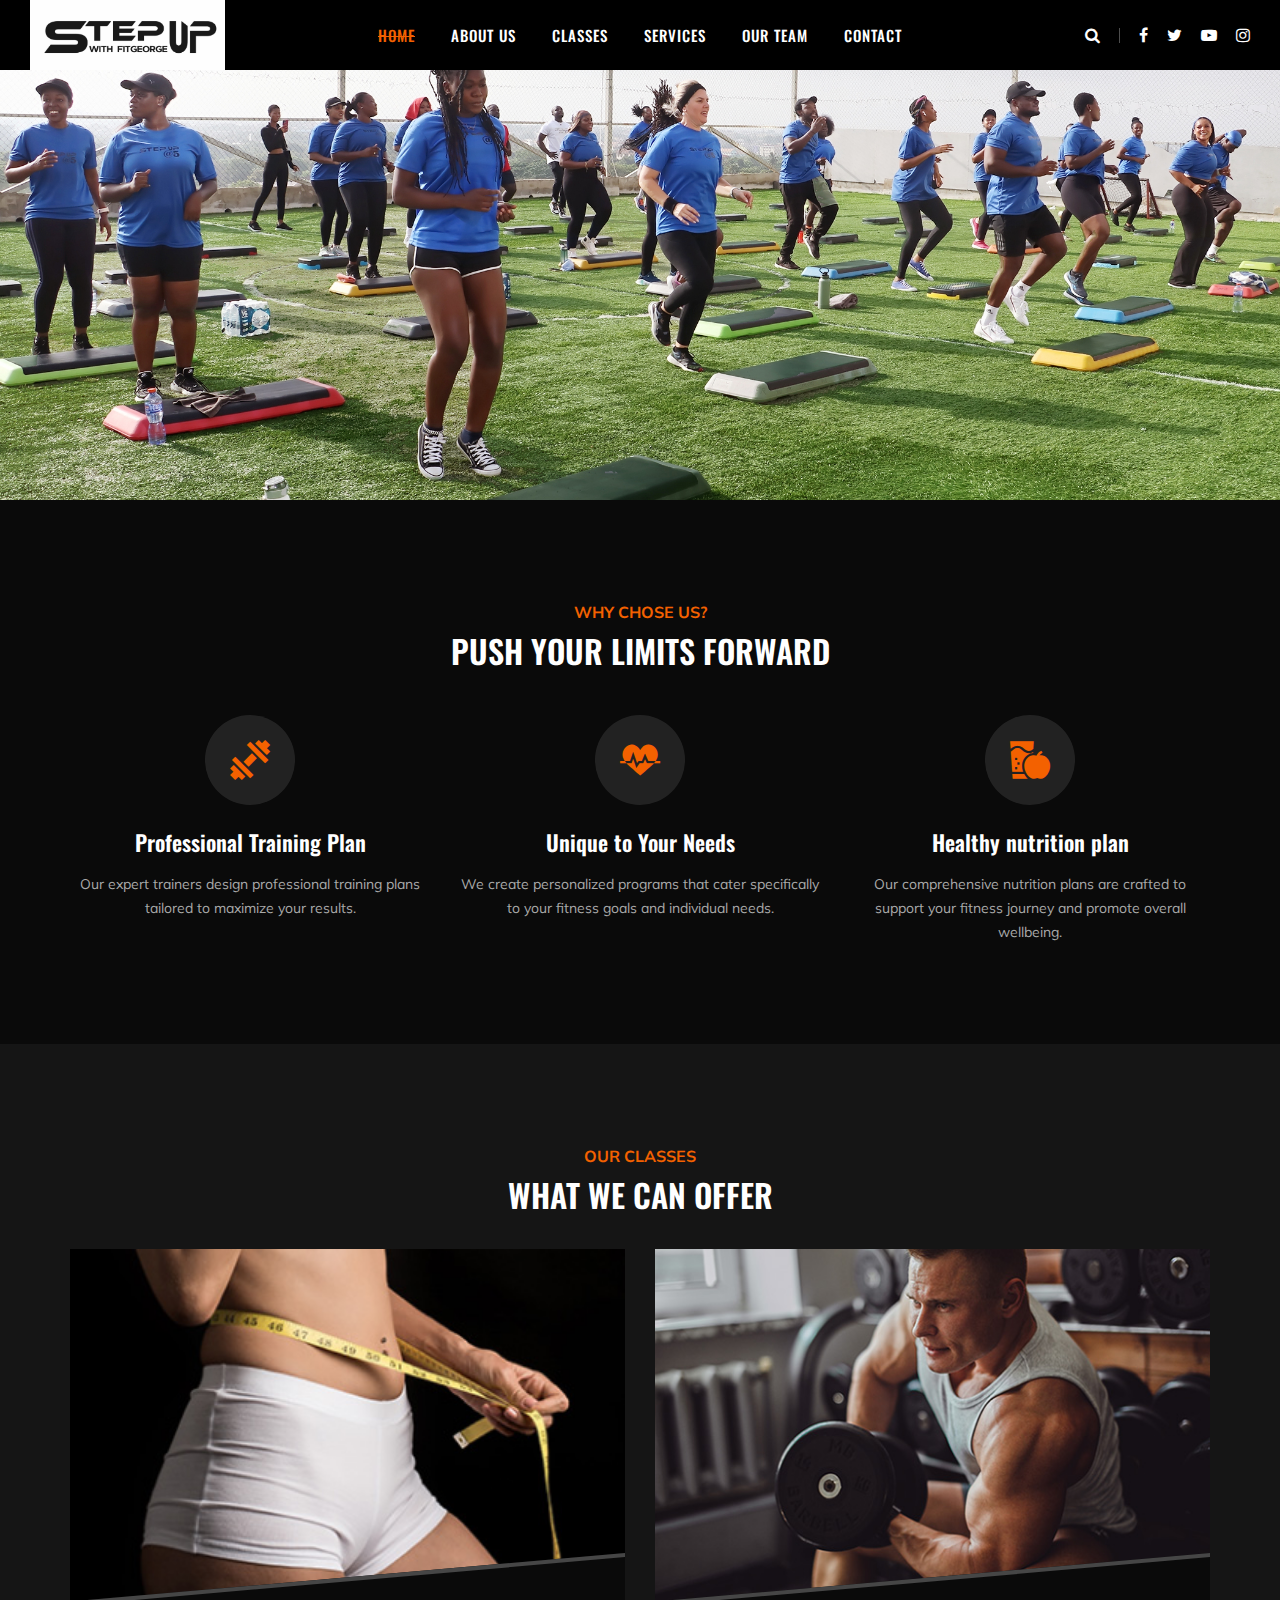
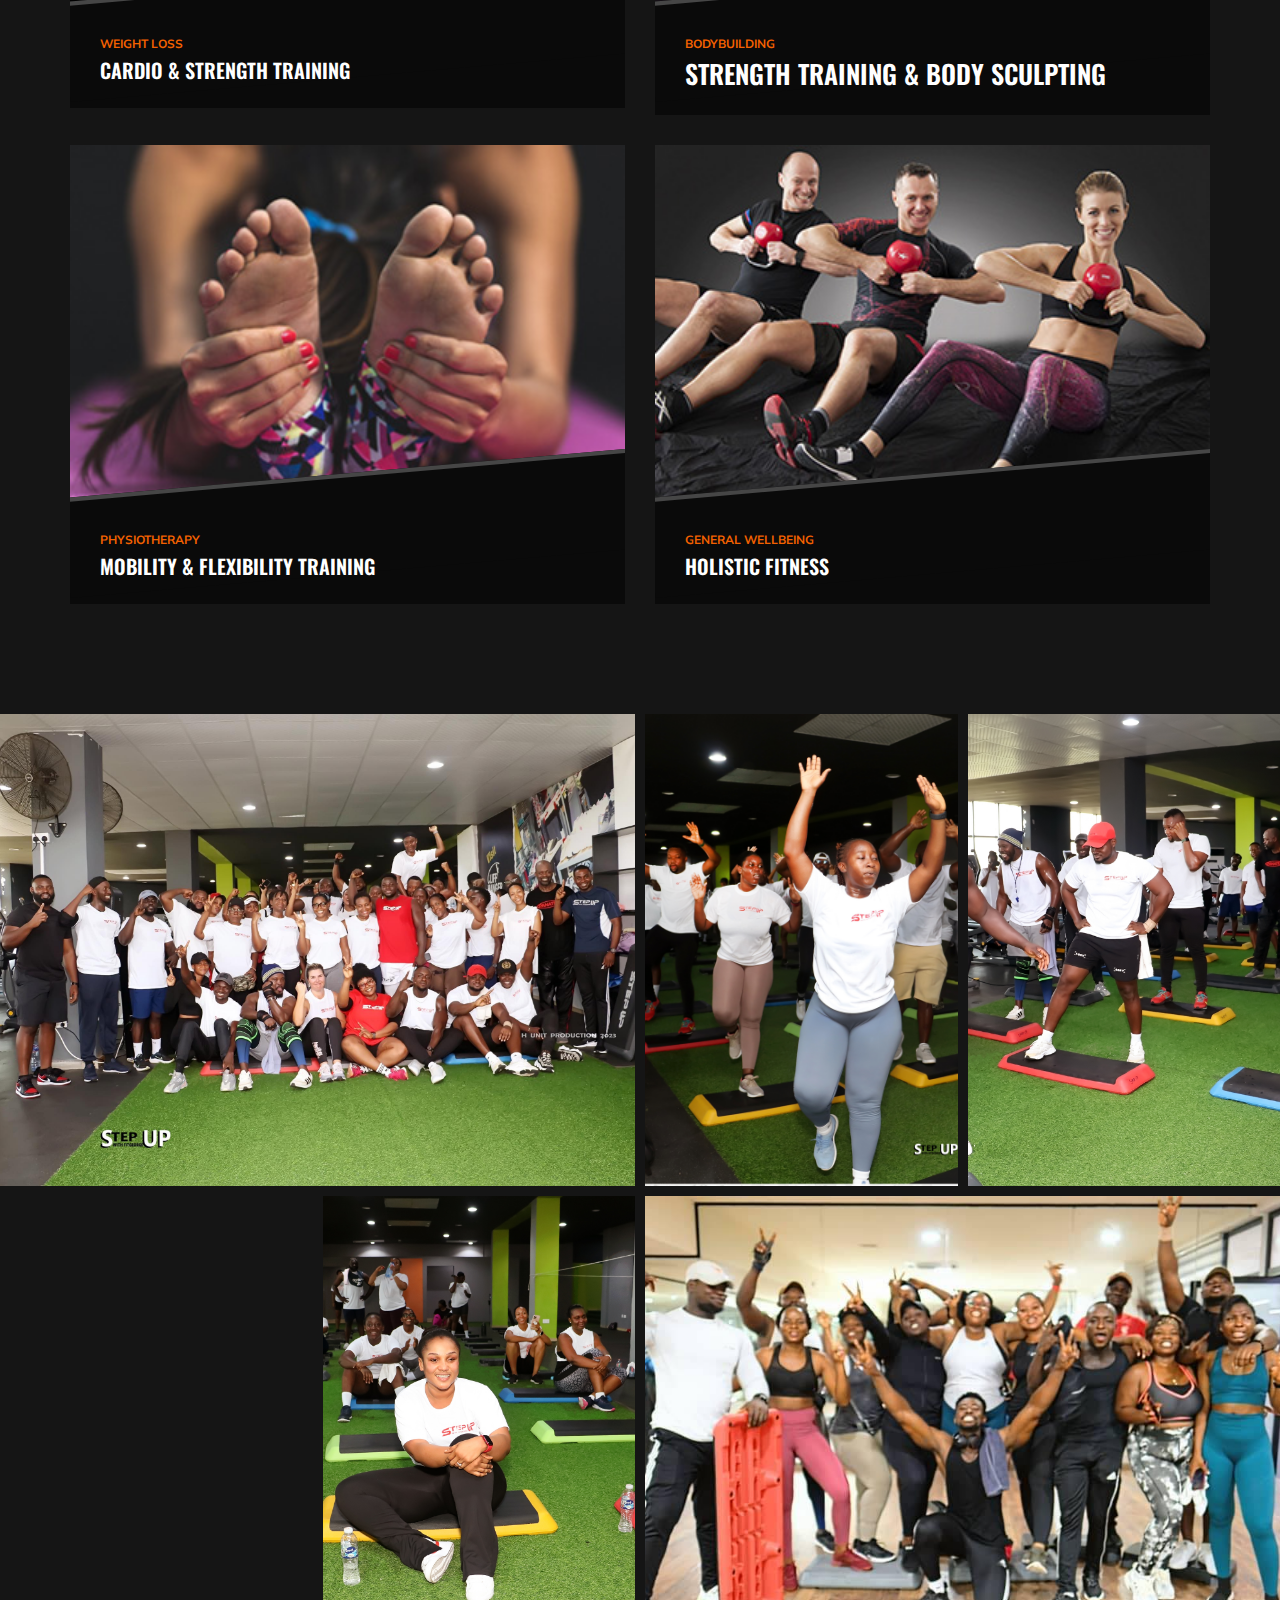
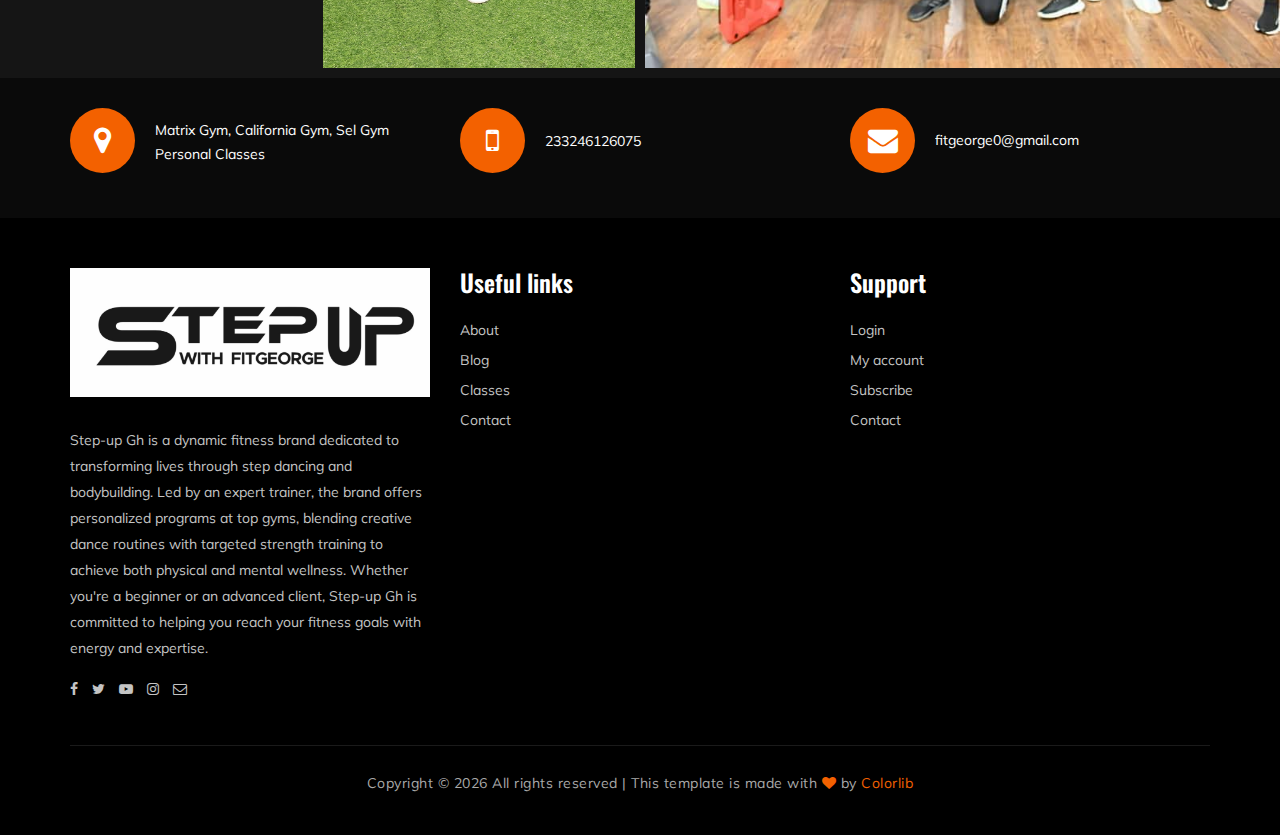
==== commit 7ba97e6c: "minor changes" ====
--- a/index.html
+++ b/index.html
@@ -62,11 +62,11 @@
     <!-- Header Section Begin -->
     <header class="header-section">
         <div class="container-fluid">
-            <div class="row">
+            <div class="row align-items-center">
                 <div class="col-lg-3">
                     <div class="logo">
                         <a href="./index.html">
-                            <img src="img/logo.png" alt="">
+                            <img src="img/logo.png" alt="" class="logo-img">
                         </a>
                     </div>
                 </div>
@@ -88,11 +88,10 @@
                             <i class="fa fa-search"></i>
                         </div>
                         <div class="to-social">
-                            <a href="https://web.facebook.com/Fitgeorg/?_rdc=1&_rdr"><i class="fa fa-facebook"></i></a>
+                            <a href="https://web.facebook.com/Fitgeorg/?_rdc=1&amp;_rdr"><i class="fa fa-facebook"></i></a>
                             <a href="https://x.com/fitgeorge2"><i class="fa fa-twitter"></i></a>
                             <a href="#"><i class="fa fa-youtube-play"></i></a>
-                            <a href="https://www.instagram.com/stepup.with.fitgeorge/"><i
-                                    class="fa fa-instagram"></i></a>
+                            <a href="https://www.instagram.com/stepup.with.fitgeorge/"><i class="fa fa-instagram"></i></a>
                         </div>
                     </div>
                 </div>
@@ -167,16 +166,7 @@
                 </div>
             </div>
             <div class="row">
-                <div class="col-lg-3 col-sm-6">
-                    <div class="cs-item">
-                        <span class="flaticon-034-stationary-bike"></span>
-                        <h4>Modern equipment</h4>
-                        <p>We use state-of-the-art fitness equipment to ensure you have the best
-                            tools for your workout.
-                        </p>
-                    </div>
-                </div>
-                <div class="col-lg-3 col-sm-6">
+                <div class="col-lg-4 col-sm-6">
                     <div class="cs-item">
                         <span class="flaticon-002-dumbell"></span>
                         <h4>Professional Training Plan</h4>
@@ -184,7 +174,7 @@
                             maximize your results.</p>
                     </div>
                 </div>
-                <div class="col-lg-3 col-sm-6">
+                <div class="col-lg-4 col-sm-6">
                     <div class="cs-item">
                         <span class="flaticon-014-heart-beat"></span>
                         <h4>Unique to Your Needs</h4>
@@ -193,7 +183,7 @@
                             needs.</p>
                     </div>
                 </div>
-                <div class="col-lg-3 col-sm-6">
+                <div class="col-lg-4 col-sm-6">
                     <div class="cs-item">
                         <span class="flaticon-033-juice"></span>
                         <h4>Healthy nutrition plan</h4>
@@ -340,7 +330,7 @@
                             personalized programs at top
                             gyms, blending creative dance routines with targeted strength
                             training to achieve both
-                            physical and mental wellness. Whether you’re a beginner or an
+                            physical and mental wellness. Whether you're a beginner or an
                             advanced client, Step-up Gh is
                             committed to helping you reach your fitness goals with energy and
                             expertise.</p>
--- a/css/style.css
+++ b/css/style.css
@@ -27,10 +27,9 @@
 
 -------------------------------------------------------------------*/
 
-/*----------------------------------------*/
-
-/* Template default CSS
-/*----------------------------------------*/
+/*---------------------
+  Template default CSS
+-----------------------*/
 
 html,
 body {
@@ -325,11 +324,12 @@
 
 .header-section {
   position: absolute;
+  background: black;
   left: 0;
   top: 0;
   width: 100%;
   padding: 0 15px;
-  padding-top: 55px;
+  /* padding-top: 55px; */
   z-index: 99;
 }
 
@@ -339,6 +339,10 @@
 
 .nav-menu {
   text-align: center;
+}
+
+.logo-img{
+  height: 70px;
 }
 
 .nav-menu ul li {
@@ -429,12 +433,12 @@
   width: 100%;
   background: #f36100;
   content: "";
-  -webkit-transform: rotate(-20deg);
+  /* -webkit-transform: rotate(-20deg);
   -ms-transform: rotate(-20deg);
-  transform: rotate(-20deg);
+  transform: rotate(-20deg); */
   opacity: 0;
-  -webkit-transition: all 0.3s;
-  -o-transition: all 0.3s;
+  /* -webkit-transition: all 0.3s;
+  -o-transition: all 0.3s; */
   transition: all 0.3s;
 }
 
